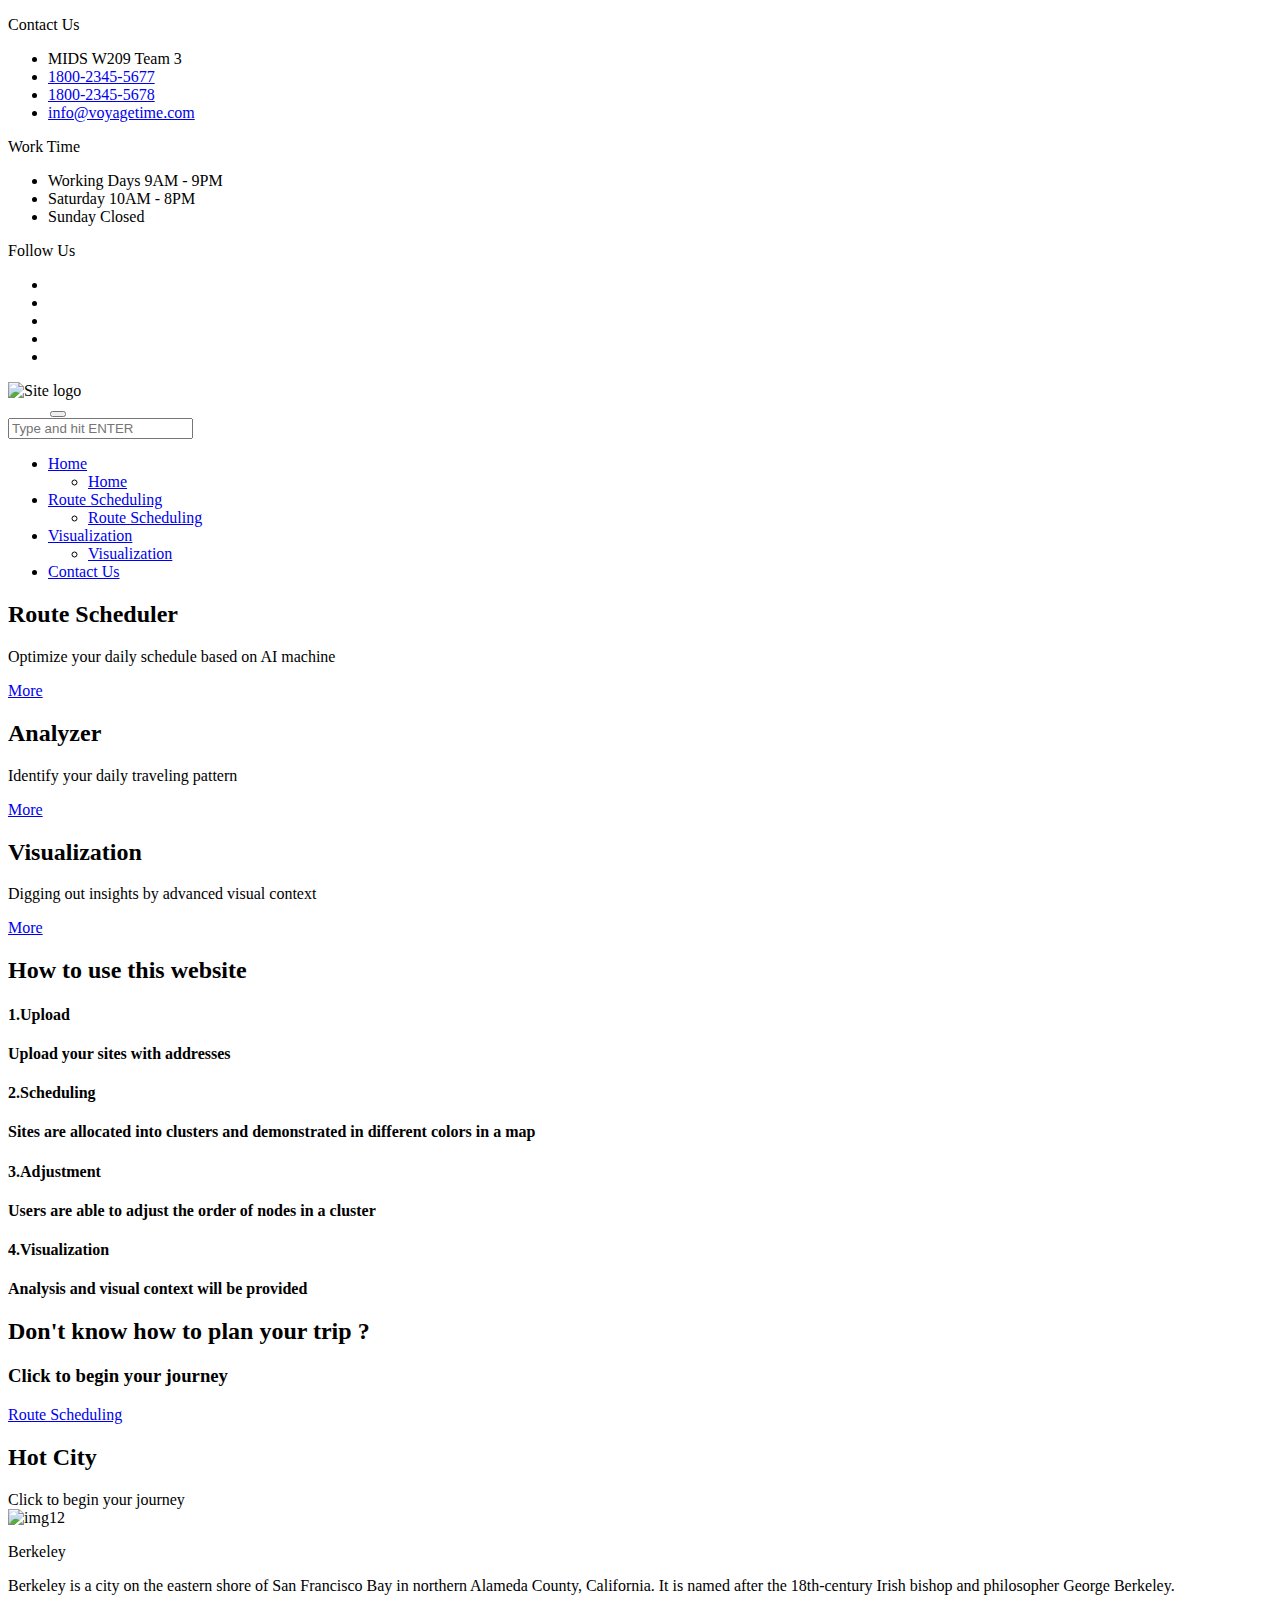
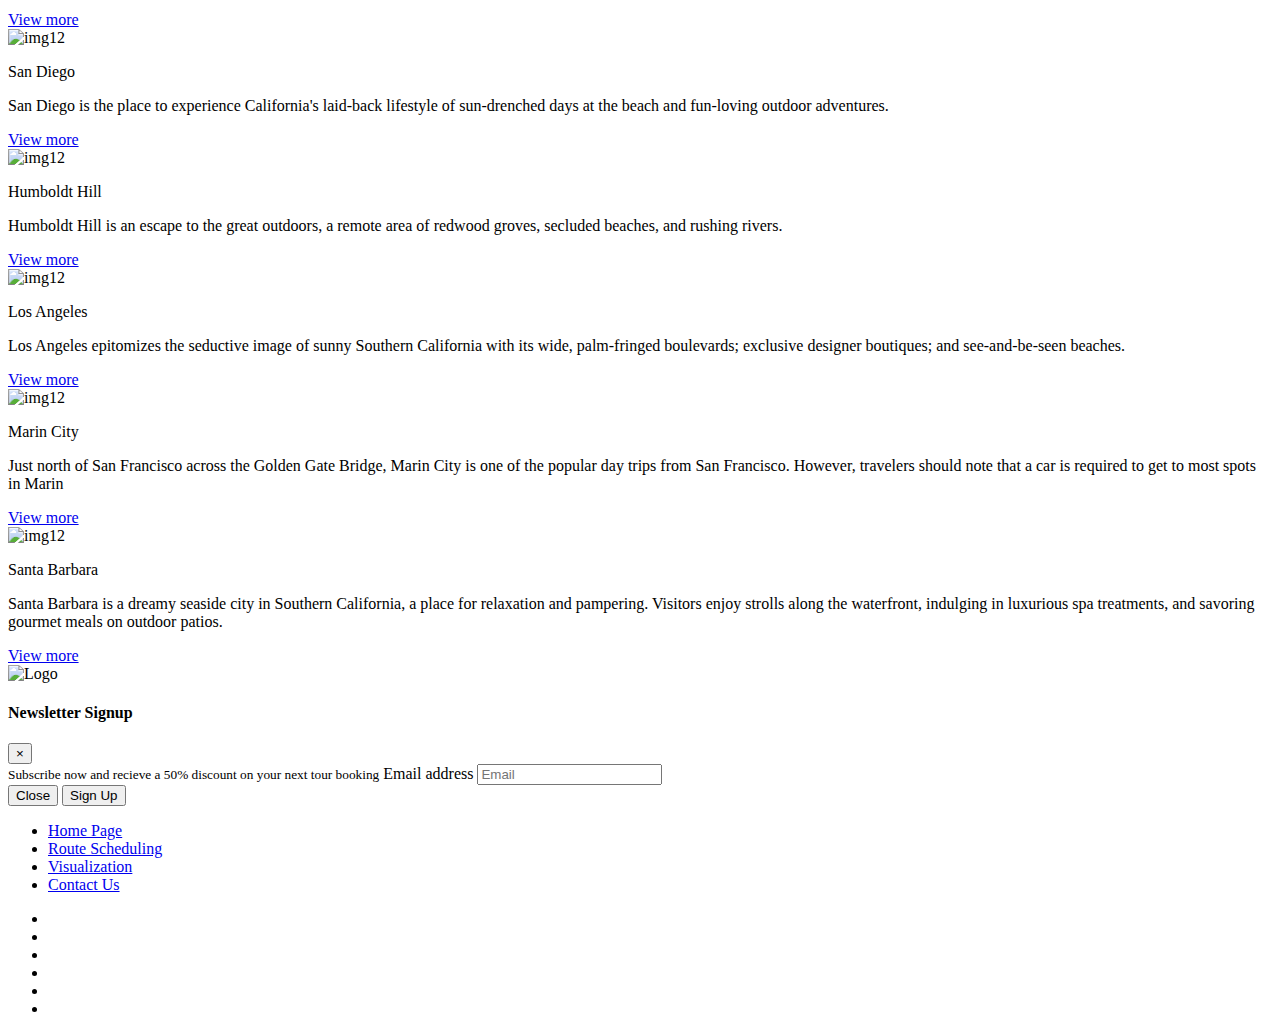
==== index.html @ 369c5b3b "8th commit" ====
<!doctype html>
<html lang="en">

<head>
  <meta charset="utf-8">
  <meta name="viewport" content="width=device-width, initial-scale=1, shrink-to-fit=no">
  <meta name="description" content="">
  <meta name="author" content="">
  <!-- <link rel="icon" href="img/favicon.ico"> -->

  <title>Home</title>

  <!-- Bootstrap core CSS -->
  <link href="~/jroshan/w209/static/css/vendor/bootstrap.min.css" rel="stylesheet">

  <link href="~/jroshan/w209/static/css/vendor/simple-line-icons.css" rel="stylesheet">
  <link href="~/jroshan/w209/static/css/vendor/themify-icons.css" rel="stylesheet">
  <link href="~/jroshan/w209/static/css/vendor/owl.carousel.css" rel="stylesheet">
  <link href="~/jroshan/w209/static/css/vendor/animate.css" rel="stylesheet">
  <link href="~/jroshan/w209/static/css/vendor/viewbox.css" rel="stylesheet">
  <link href="~/jroshan/w209/static/css/vendor/bootstrap-slider.min.css" rel="stylesheet">
  <link href="~/jroshan/w209/static/css/vendor/bootstrap-datetimepicker.min.css" rel="stylesheet">

  <script src="https://d3js.org/d3.v6.min.js"></script>
  <script src="~/jroshan/w209/static/js/vendor/fontawesome-all.min.js"></script>

  <link href="~/jroshan/w209/static/css/scss/main.css" rel="stylesheet">
</head>

<body>

  <!-- pageloader -->
  <div id="loader">
    <div class="loader">
      <div class="sk-child sk-dot1"></div>
      <div class="sk-child sk-dot2"></div>
    </div>
  </div>
  <!-- / #pageloader -->

  <nav id="contact-menu" class="navigation navigation-hidden navigation-portrait">
    <div class="nav-menus-wrapper">
      <div class="header-info-item clearfix">
        <p class="header-info-title">Contact Us</p>
        <ul>
          <li><span class="ti-map-alt"></span>MIDS W209 Team 3</li>
          <li><span class="ti-headphone-alt"></span> <a href="tel:1800-2345-5677">1800-2345-5677</a></li>
          <li><span class="ti-mobile"></span> <a href="tel:1800-2345-5678">1800-2345-5678</a></li>
          <li><span class="ti-email"></span> <a href="mailto:info@voyagetime.com">info@voyagetime.com</a></li>
        </ul>
      </div>
      <div class="header-info-item clearfix">
        <p class="header-info-title">Work Time</p>
        <ul>
          <li><span class="ti-alarm-clock"></span> Working Days 9AM - 9PM</li>
          <li><span class="ti-alarm-clock"></span> Saturday 10AM - 8PM</li>
          <li><span class="ti-alarm-clock"></span> Sunday Closed</li>
        </ul>
      </div>
      <div class="header-info-item clearfix">
        <p class="header-info-title">Follow Us</p>
        <ul class="header-social">
          <li><a href="#"><span class="ti-facebook"></span></a></li>
          <li><a href="#"><span class="ti-instagram"></span></a></li>
          <li><a href="#"><span class="ti-twitter"></span></a></li>
          <li><a href="#"><span class="ti-youtube"></span></a></li>
          <li><a href="#"><span class="ti-pinterest"></span></a></li>
        </ul>
      </div>
    </div>
  </nav>

  <header>

    <div class="main-header">
      <div class="container-fluid">
        <div class="row">
          <div class="col-md-5 col-4">
            <div class="main-header-logo">
              <a><img width="350" src="~/jroshan/w209/static/img/TravelGOlogowhite.png" alt="Site logo"></a>
            </div>
          </div>
          <div class="col-md-7 col-8">
            <div class="clearfix float-right contact-head">
              <a style="color: white;">Login</a>
              <button class="btn-show navbar-toggler float-right btn-contact"><span class="ti-menu"></span></button>
            </div>
            <nav id="navigation" class="navigation mt-10">
              <div class="nav-toggle"></div>
              <div class="nav-search">
                <div class="nav-search-button">
                  <span class="ti-search"></span>
                </div>
                <form>
                  <div class="nav-search-inner">
                    <input type="search" name="search" placeholder="Type and hit ENTER" />
                  </div>
                </form>
              </div>

              <div class="nav-menus-wrapper">

                <ul class="nav-menu align-to-right">
                  <li><a class="active" href="#">Home</a>
                    <ul class="nav-dropdown">
                      <li><a href="~/jroshan/w209/static/index.html">Home</a></li>
                    </ul>
                  </li>
                  <li><a href="#">Route Scheduling</a>
                    <ul class="nav-dropdown">
                      <li><a href="~/jroshan/w209/static/routeplanning W209.html">Route Scheduling</a></li>
                    </ul>
                  </li>
                  <li><a href="#">Visualization</a>
                    <ul class="nav-dropdown">
                          <li><a href="~/jroshan/w209/static/Supervisor View.html">Visualization</a></li>
                    </ul>
                  </li>
                  <!-- <li><a href="#">景點排程</a>
                    <ul class="nav-dropdown">
                      <li><a href="site.html">景點排程</a></li>
                    </ul>
                  </li>
                  <li><a href="#">路線規劃</a>
                    <ul class="nav-dropdown">
                      <li><a href="routeplanning.html">路線規劃</a></li>
                    </ul>
                  </li>
                  <li><a href="#">行程彙總</a>
                    <ul class="nav-dropdown">
                      <li><a href="itinerary.html">行程彙總</a></li>
                    </ul>
                  </li> -->
                  <li><a href="~/jroshan/w209/static/contact.html">Contact Us</a></li>
                </ul>
              </div>
            </nav>
          </div>
        </div>
      </div>
    </div>
  </header>

  <!-- / header/ block開始 -->

  <div class="search-relative">

    <!-- slider -->
    <div class="owl-carousel" id="fullscreen-slider">
      <div class="item height90vh" style="background-image: url(~/jroshan/w209/static/img/California\ big8.jpg);">
        <!-- slider -->
        <!-- img/homepage3.jpg -->
        <div class="page-head-wrap">
          <div class="page-head-inner">
            <div class="page-head-caption container text-left">
              <div class="row justify-content-center">
                <div class="col-8">
                  <h2 class="big-title mb-10 animate" data-animation="fadeInRight" data-timeout="800">Route Scheduler
                  </h2>
                  <p class="animate mb-20" data-animation="fadeInLeft" data-timeout="800">Optimize your daily schedule
                    based on AI machine
                  </p>
                  <a href="~/jroshan/w209/static/tripplan.html" class="btn btn-1 animate" data-animation="fadeInUp"
                    data-timeout="900">More</a>
                </div>
              </div>
            </div>
          </div>
        </div>
      </div>
      <div class="item height90vh" style="background-image: url(~/jroshan/w209/static/img/California\ big1.jpg);">
        <div class="page-head-wrap">
          <div class="page-head-inner">
            <div class="page-head-caption container text-right">
              <div class="row justify-content-center">
                <div class="col-8">
                  <h2 class="big-title mb-10 animate" data-animation="fadeInDown" data-timeout="800">Analyzer</h2>
                  <p class="animate mb-20" data-animation="fadeInLeft" data-timeout="800">
                    Identify your daily traveling pattern</p>
                  <a href="~/jroshan/w209/static/site.html" class="btn btn-1 animate" data-animation="fadeInUp" data-timeout="900">More</a>
                </div>
              </div>
            </div>
          </div>
        </div>
      </div>
      <div class="item height90vh" style="background-image: url(~/jroshan/w209/static/img/California\ big6.jpg);">
        <div class="page-head-wrap">
          <div class="page-head-inner">
            <div class="page-head-caption container text-left">
              <div class="row justify-content-center">
                <div class="col-8">
                  <h2 class="big-title mb-10 animate" data-animation="fadeInUp" data-timeout="800">Visualization</h2>
                  <p class="animate mb-20" data-animation="fadeInLeft" data-timeout="800">Digging out insights by
                    advanced visual context</p>
                  <a href="~/jroshan/w209/static/routeplanning W209.html" class="btn btn-1 animate" data-animation="fadeInUp"
                    data-timeout="1200">More</a>
                </div>
              </div>
            </div>
          </div>
        </div>
      </div>
    </div>

    <!-- / slider -->

    <div class="mt-20"></div>

    <!-- BLOCK advantage -->
    <!-- <img src="" -->

    <!-- <img width='300' height='600' src='http://siplwebapps01.smollanindia.com/siplappapi/api/media/downloadimage?dbName=pD9vzY2Zc6EOzzRpVkqBlNDdixgUYWgJiPLZMamdtbA=&imageName=232561_201907121614525064.jpg.jpg'> -->


    <div class="main-block bg-gray">
      <div class="container">
        <div class="row">
          <div class="col-md-12">
            <div class="text-center block width100 mb-30 block-title">
              <h2>How to use this website</h2>
            </div>
          </div>
        </div>
        <div class="row">

          <!-- Infography item style 2 -->
          <div class="col-md-3">
            <div class="infography infography-2 text-center">
              <i class="icon-emotsmile icons"></i>
              <div class="infography-title" style="font-size: 16px; font-weight:bold">
                <h4>1.Upload</h4>
              </div>
              <div class="infography-description" style="font-size: 16px; font-weight:bold">Upload your sites with
                addresses
              </div>
            </div>
          </div>
          <!-- / Infography item style 2 -->

          <!-- Infography item style 2 -->
          <div class="col-md-3">
            <div class="infography infography-2 text-center">
              <i class="ti-world icon"></i>
              <div class="infography-title" style="font-size: 16px; font-weight:bold">
                <h4>2.Scheduling</h4>
              </div>
              <div class="infography-description" style="font-size: 16px; font-weight:bold">
                Sites are allocated into clusters and demonstrated in different colors in a map
              </div>
            </div>
          </div>
          <!-- / Infography item style 2 -->

          <!-- Infography item style 2 -->
          <div class="col-md-3">
            <div class="infography infography-2 text-center">
              <i class="icon-flag icons"></i>
              <div class="infography-title" style="font-size: 16px; font-weight:bold">
                <h4>3.Adjustment</h4>
              </div>
              <div class="infography-description" style="font-size: 16px; font-weight:bold">
                Users are able to adjust the order of nodes in a cluster
              </div>
            </div>
          </div>
          <!-- / Infography item style 2 -->

          <!-- Infography item style 2 -->
          <div class="col-md-3">
            <div class="infography infography-2 text-center">
              <i class="icon-plane icons"></i>
              <div class="infography-title" style="font-size: 16px; font-weight:bold">
                <h4>4.Visualization</h4>
              </div>
              <div class="infography-description" style="font-size: 16px; font-weight:bold">Analysis and visual context
                will be provided</div>
            </div>
          </div>
          <!-- / Infography item style 2 -->

        </div>
      </div>
    </div>

    <!-- BLOCK / advantage -->

    <div class="mt-20"></div>

    <!-- Call to action 3 -->
    <div class="row">
      <div class="col-md-12">
        <div class="content-box mb-20">
          <div class="ctoa blend-bg text-center parallax-container color-white"
            style="background-image: url('~/jroshan/w209/static/img/beginjourney2.jpg')">
            <div class="row justify-content-center">
              <div class="col-md-8">
                <h2 class="mb-20">Don't know how to plan your trip ?</h2>
                <h3 class="mb-20">Click to begin your journey</h3>
                <a class="btn btn-1" href="~/jroshan/w209/static/tripplan.html">Route Scheduling</a>
              </div>
            </div>
          </div>
        </div>
      </div>
    </div>

    <!-- / Call to action 3 -->

    <!-- BLOCK popular -->

    <div class="main-block">
      <div class="container">
        <div class="row">
          <div class="col-md-12">
            <div class="text-center block width100 mb-50 block-title">
              <h2>Hot City</h2>
              <div class="separator"><span>Click to begin your journey</span></div>
            </div>
          </div>
        </div>
        <div class="row">

          <div class="col-md-6 col-lg-6">
            <div class="category-item effect-2">
              <img src="~/jroshan/w209/static/img/Berkeley11.jpg" class="img-fluid" alt="img12">
              <div class="caption">
                <div>
                  <p class="title">Berkeley</p>
                  <p class="description">Berkeley is a city on the eastern shore of San Francisco Bay in northern Alameda County, California. It is named after the 18th-century Irish bishop and philosopher George Berkeley.</p>
                </div>
                <a href="~/jroshan/w209/static/routeplanning W209.html">View more</a>
              </div>
            </div>
          </div>

          <div class="col-md-6 col-lg-6">
            <div class="category-item effect-2">
              <img src="~/jroshan/w209/static/img/CA San Diego.jpg" class="img-fluid" alt="img12">
              <div class="caption">
                <div>
                  <p class="title">San Diego</p>
                  <p class="description">San Diego is the place to experience California's laid-back lifestyle of
                    sun-drenched days at the beach and fun-loving outdoor adventures.</p>
                </div>
                <a href="~/jroshan/w209/static/routeplanning W209.html">View more</a>
              </div>
            </div>
          </div>

          <div class="col-md-6 col-lg-6">
            <div class="category-item effect-2">
              <img src="~/jroshan/w209/static/img/CA Humboldt County.jpg" class="img-fluid" alt="img12">
              <div class="caption">
                <div>
                  <p class="title">Humboldt Hill</p>
                  <p class="description">Humboldt Hill is an escape to the great outdoors, a remote area of redwood
                    groves, secluded beaches, and rushing rivers.</p>
                </div>
                <a href="~/jroshan/w209/static/routeplanning W209.html">View more</a>
              </div>
            </div>
          </div>

          <div class="col-md-6 col-lg-6">
            <div class="category-item effect-2">
              <img src="~/jroshan/w209/static/img/CA Los Angeles.jpg" class="img-fluid" alt="img12">
              <div class="caption">
                <div>
                  <p class="title">Los Angeles</p>
                  <p class="description">Los Angeles epitomizes the seductive image of sunny Southern California with
                    its wide, palm-fringed boulevards; exclusive designer boutiques; and see-and-be-seen beaches.</p>
                </div>
                <a href="~/jroshan/w209/static/routeplanning W209.html">View more</a>
              </div>
            </div>
          </div>

          <div class="col-md-6 col-lg-6">
            <div class="category-item effect-2">
              <img src="~/jroshan/w209/static/img/CA Marin County.jpg" class="img-fluid" alt="img12">
              <div class="caption">
                <div>
                  <p class="title">Marin City</p>
                  <p class="description">Just north of San Francisco across the Golden Gate Bridge, Marin City is one
                    of the popular day trips from San Francisco. However, travelers should note that a car is required
                    to get to most spots in Marin</p>
                </div>
                <a href="~/jroshan/w209/static/routeplanning W209.html">View more</a>
              </div>
            </div>
          </div>

          <div class="col-md-6 col-lg-6">
            <div class="category-item effect-2">
              <img src="~/jroshan/w209/static/img/CA Santa Barbara.jpg" class="img-fluid" alt="img12">
              <div class="caption">
                <div>
                  <p class="title">Santa Barbara</p>
                  <p class="description">
                    Santa Barbara is a dreamy seaside city in Southern California, a place for relaxation and pampering.
                    Visitors enjoy strolls along the waterfront, indulging in luxurious spa treatments, and savoring
                    gourmet meals on outdoor patios.</p>
                </div>
                <a href="~/jroshan/w209/static/routeplanning W209.html">View more</a>
              </div>
            </div>
          </div>
        </div>
      </div>
    </div>


    <!-- BLOCK / news -->

    <footer class="dark-footer" style="background-image: url(~/jroshan/w209/static/img/image-20.jpg);">
      <div class="main-footer">
        <div class="container">
          <div class="row">
            <div class="col-md-3">
              <div class="footer-item">
                <img width="250" src="~/jroshan/w209/static/img/TravelGOlogowhite.png" alt="Logo">
                <div class="mt-20 mb-20">
                  <!-- <button type="button" class="btn btn-1 btn-sm" data-toggle="modal" data-target="#newsletterModal">
                      Newsletter signup
                    </button> -->
                  <!-- Modal -->
                  <div class="modal fade bd-example-modal-sm" id="newsletterModal" tabindex="-1" role="dialog"
                    aria-hidden="true">
                    <div class="modal-dialog modal-sm" role="document">
                      <div class="modal-content">
                        <div class="modal-header">
                          <h4 class="modal-title" id="exampleModalLabel">Newsletter Signup</h4>
                          <button type="button" class="close" data-dismiss="modal" aria-label="Close">
                            <span aria-hidden="true">&times;</span>
                          </button>
                        </div>
                        <div class="modal-body">
                          <form id="subscribe-form" class="form-block" novalidate="novalidate">
                            <div class="form-group mt-20 subscribe-form">
                              <small id="emailHelp" class="form-text text-muted">Subscribe now and recieve a 50%
                                discount
                                on your next tour booking</small>
                              <label>Email address</label>
                              <input type="email" class="form-control" name="email" placeholder="Email">
                            </div>
                            <div class="mt-10 mb-10 float-right">
                              <button type="button" class="btn btn-2 btn-sm" data-dismiss="modal">Close</button>
                              <button type="submit" class="btn btn-1 btn-sm">Sign Up</button>
                            </div>
                          </form>
                        </div>
                      </div>
                    </div>
                  </div>

                </div>

              </div>
            </div>
            <div class="col-md-6">
              <div class="footer-item">
                <ul class="footer-menu">
                  <li><a href="~/jroshan/w209/static/index.html">Home Page</a></li>
                  <!-- <li><a href="tripplan.html">Route Scheduling</a></li> -->
                  <!-- <li><a href="regionselection.html">地區選擇</a></li> -->
                  <!-- <li><a href="site.html">景點排程</a></li> -->
                  <li><a href="~/jroshan/w209/static/routeplanning W209.html">Route Scheduling</a></li>
                  <li><a href="~/jroshan/w209/static/Supervisor View.html">Visualization</a></li>
                  <li><a href="~/jroshan/w209/static/contact.html">Contact Us</a></li>
                </ul>
                <!-- <p class="mt-40" style="font-weight:bold;color: #FFF">TravelGo
                  志在提供一個友善的旅遊規劃平台，幫助大眾在最短的時間完成行程規劃，不再為行程而煩惱，可以充份享受他們的假期時光</p> -->
              </div>
            </div>
            <div class="col-md-3">
              <div class="footer-item">
                <!-- <ul class="mb-20">
                    <li>1800-2345-5677</li>
                    <li class="mt-10"><a href="mailto:">info@voyagetime.com</a></li>
                    <li class="mt-10">610 Broadway New York, NY 10012</li>
                  </ul> -->

              </div>

              <div class="footer-item">
                <ul class="footer-social mt-20">
                  <li><a target="_blank" href="#"><i class="fab fa-pinterest"></i></a></li>
                  <li><a target="_blank" href="#"><i class="fab fa-facebook"></i></a></li>
                  <li><a target="_blank" href="#"><i class="fab fa-twitter"></i></a></li>
                  <li><a target="_blank" href="#"><i class="fab fa-instagram"></i></a></li>
                  <li><a target="_blank" href="#"><i class="fab fa-google-plus-g"></i></a></li>
                  <li><a target="_blank" href="#"><i class="fab fa-tumblr"></i></a></li>
                </ul>

              </div>
            </div>
          </div>
        </div>
      </div>
      <!-- <div class="bottom-footer">
          <div class="container">
            <div class="row">
              <div class="col-md-6">
                <p>Copyright &copy; 2018.Company name All rights reserved.<a target="_blank" href="http://sc.chinaz.com/moban/">&#x7F51;&#x9875;&#x6A21;&#x677F;</a></p>
              </div>
              <div class="col-md-6 text-r mobile-left">
                <p><img width="200" src="img/visa-mastercard-paypal.png" alt="Visa Mastercard Paypal"></p>
              </div>
            </div>
          </div>
        </div> -->
    </footer>

    <!-- SCROLL UP -->
    <a class="scrollup">
      <i class="icon-arrow-up icons"></i>
    </a>
    <!-- / SCROLL UP -->

    <!-- JavaScript
    ================================================== -->
    <!-- Placed at the end of the document so the pages load faster -->
    <script src="~/jroshan/w209/static/js/vendor/jquery.min.js"></script>
    <script src="~/jroshan/w209/static/js/vendor/moment.js"></script>
    <script src="~/jroshan/w209/static/js/vendor/bootstrap.min.js"></script>
    <script src="~/jroshan/w209/static/js/vendor/bootstrap-slider.min.js"></script>
    <script src="~/jroshan/w209/static/js/vendor/bootstrap-datetimepicker.min.js"></script>
    <script src="~/jroshan/w209/static/js/vendor/owl.carousel.min.js"></script>
    <script src="~/jroshan/w209/static/js/vendor/navigation.js"></script>
    <script src="~/jroshan/w209/static/js/vendor/modernizr.js"></script>
    <script src="~/jroshan/w209/static/js/vendor/jqueryvalidation.js"></script>
    <script src="~/jroshan/w209/static/js/vendor/jquery.viewbox.min.js"></script>
    <script src="~/jroshan/w209/static/js/vendor/masonry.min.js"></script>
    <script src="~/jroshan/w209/static/js/vendor/imagesloaded.js"></script>
    <script src="~/jroshan/w209/static/js/vendor/jquery.waypoints.min.js"></script>
    <script src="~/jroshan/w209/static/js/vendor/jquery.sticky-kit.min.js"></script>

    <script src="~/jroshan/w209/static/js/main.js"></script>
</body>

</html>
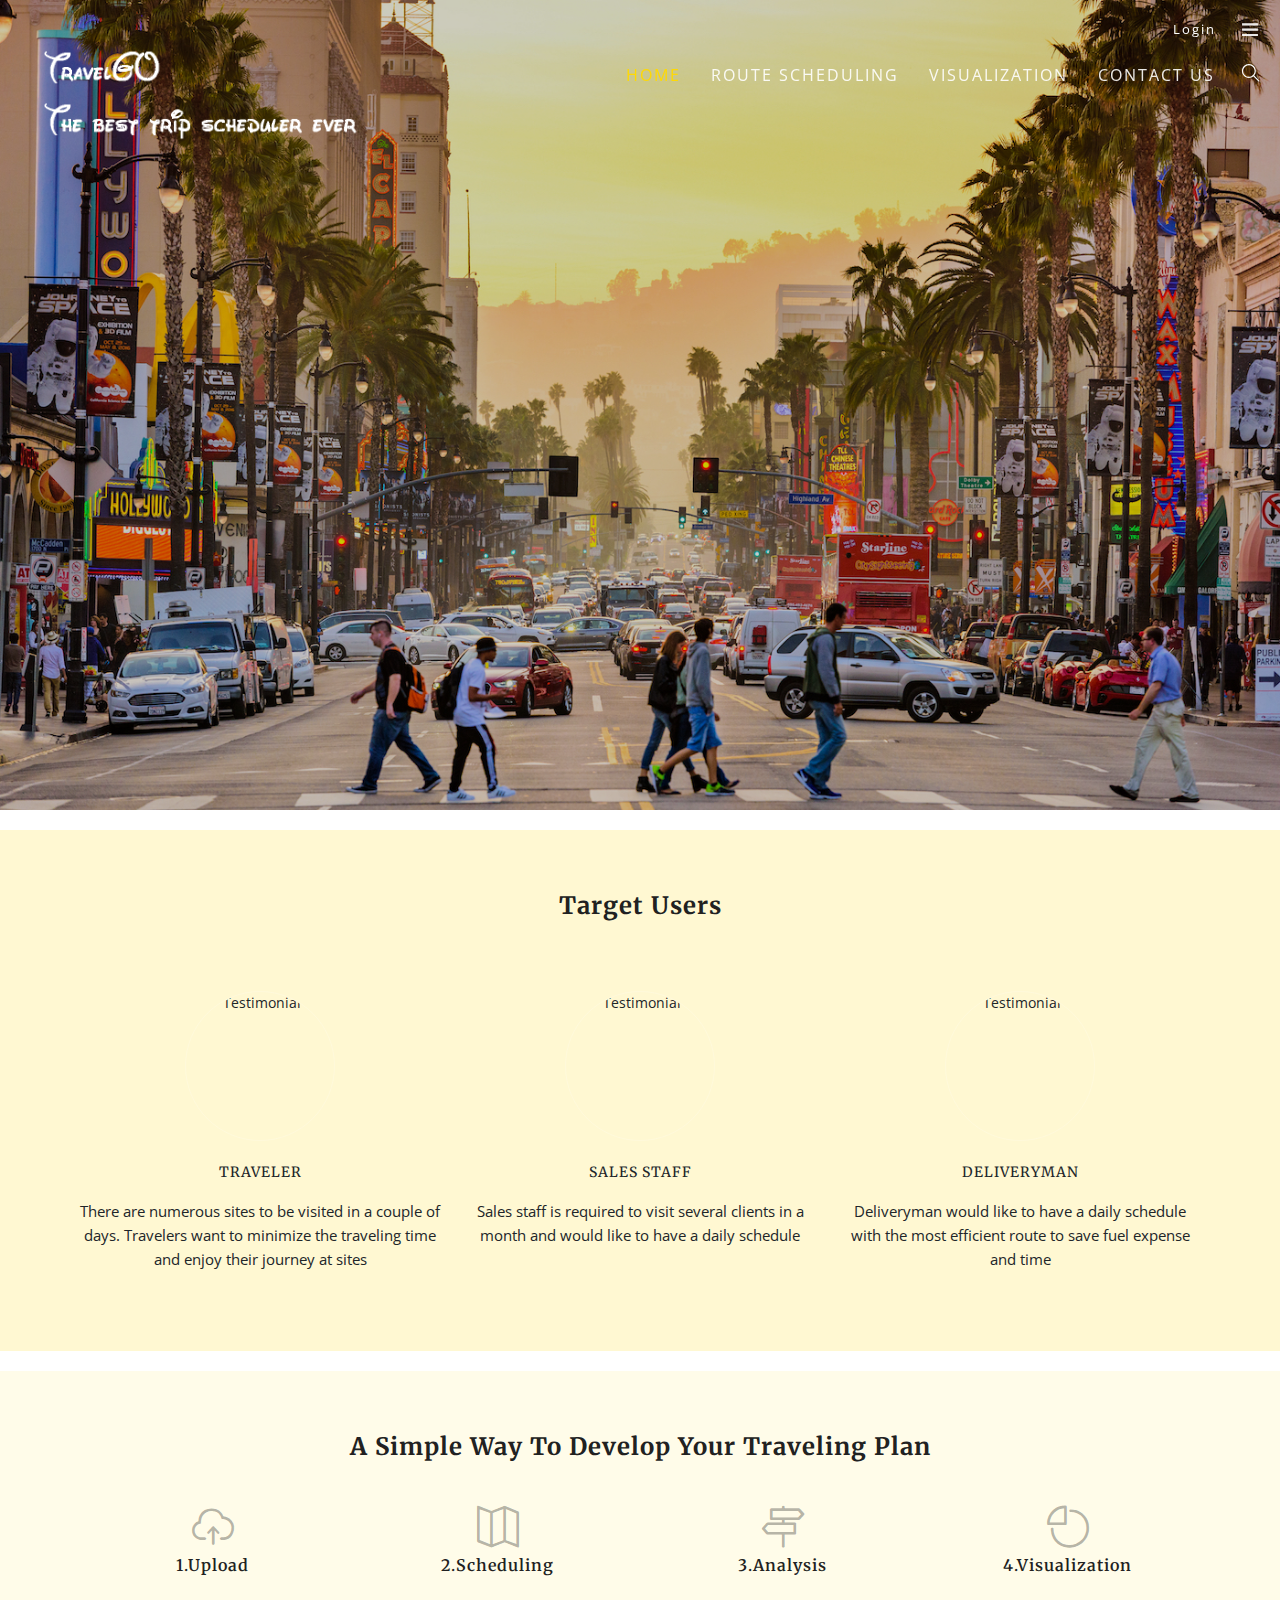
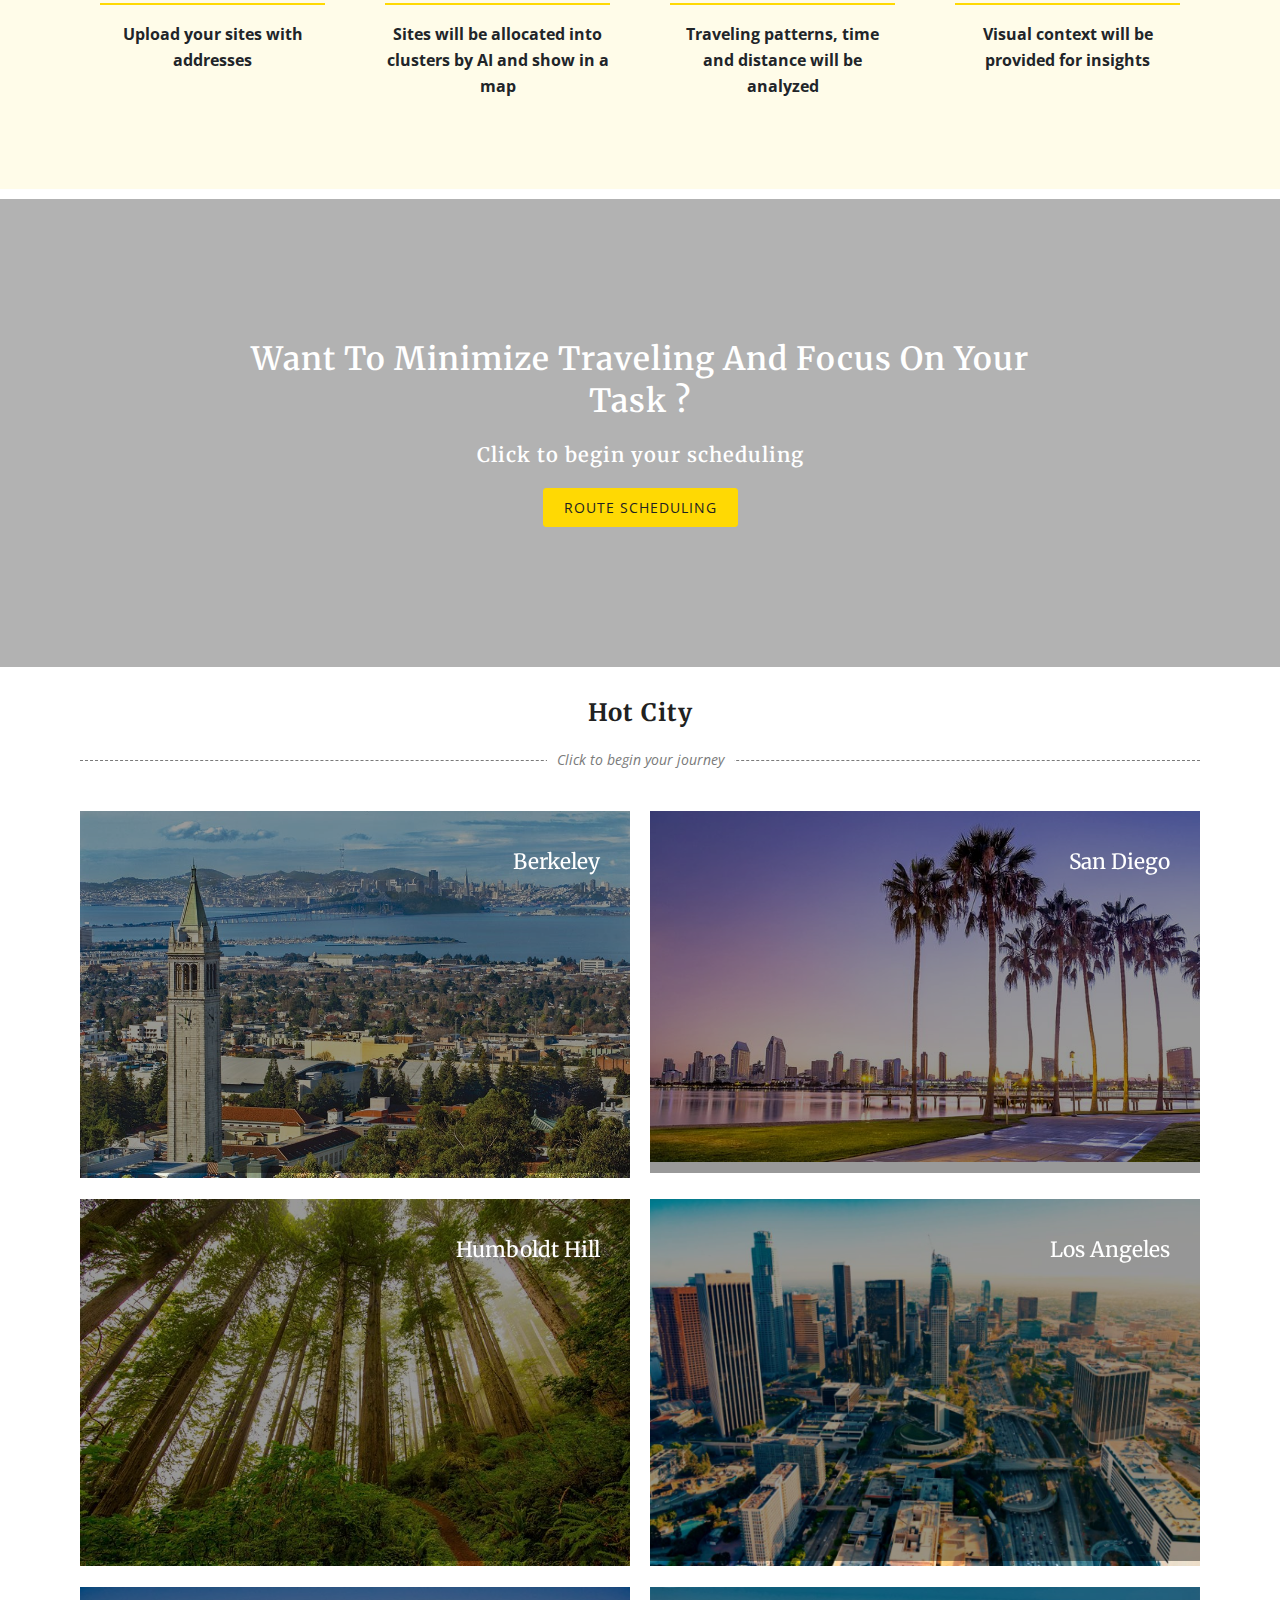
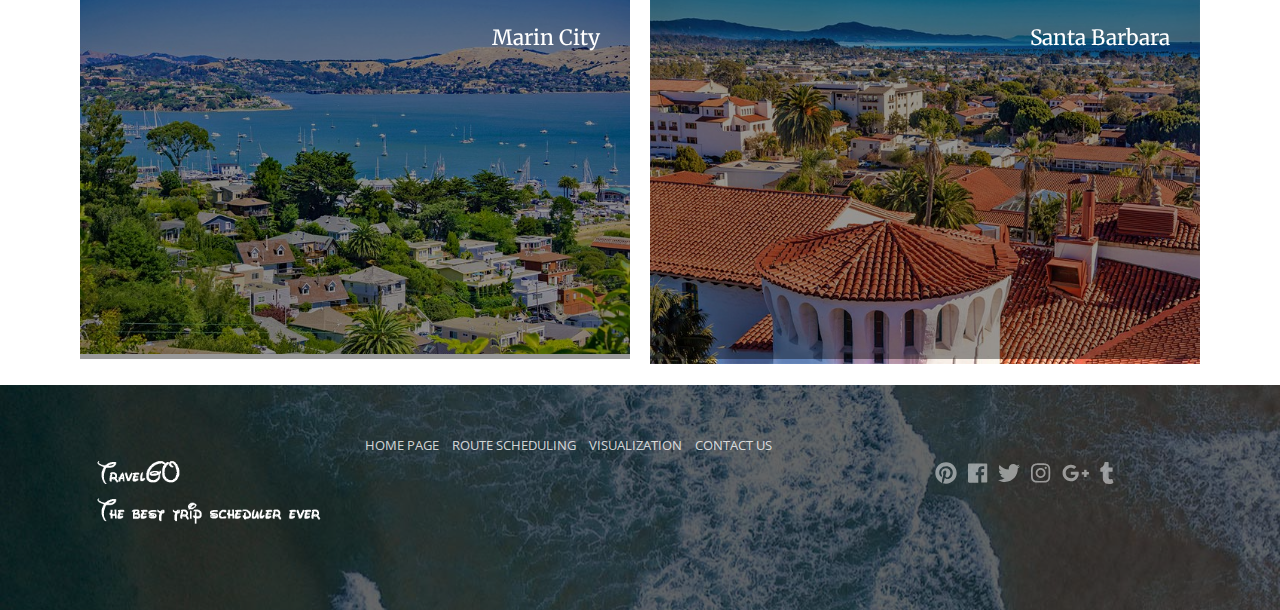
==== commit ddb53c1f: "10th commit" ====
--- a/index.html
+++ b/index.html
@@ -11,20 +11,20 @@
   <title>Home</title>
 
   <!-- Bootstrap core CSS -->
-  <link href="~/jroshan/w209/static/css/vendor/bootstrap.min.css" rel="stylesheet">
-
-  <link href="~/jroshan/w209/static/css/vendor/simple-line-icons.css" rel="stylesheet">
-  <link href="~/jroshan/w209/static/css/vendor/themify-icons.css" rel="stylesheet">
-  <link href="~/jroshan/w209/static/css/vendor/owl.carousel.css" rel="stylesheet">
-  <link href="~/jroshan/w209/static/css/vendor/animate.css" rel="stylesheet">
-  <link href="~/jroshan/w209/static/css/vendor/viewbox.css" rel="stylesheet">
-  <link href="~/jroshan/w209/static/css/vendor/bootstrap-slider.min.css" rel="stylesheet">
-  <link href="~/jroshan/w209/static/css/vendor/bootstrap-datetimepicker.min.css" rel="stylesheet">
+  <link href="css/vendor/bootstrap.min.css" rel="stylesheet">
+
+  <link href="css/vendor/simple-line-icons.css" rel="stylesheet">
+  <link href="css/vendor/themify-icons.css" rel="stylesheet">
+  <link href="css/vendor/owl.carousel.css" rel="stylesheet">
+  <link href="css/vendor/animate.css" rel="stylesheet">
+  <link href="css/vendor/viewbox.css" rel="stylesheet">
+  <link href="css/vendor/bootstrap-slider.min.css" rel="stylesheet">
+  <link href="css/vendor/bootstrap-datetimepicker.min.css" rel="stylesheet">
 
   <script src="https://d3js.org/d3.v6.min.js"></script>
-  <script src="~/jroshan/w209/static/js/vendor/fontawesome-all.min.js"></script>
-
-  <link href="~/jroshan/w209/static/css/scss/main.css" rel="stylesheet">
+  <script src="js/vendor/fontawesome-all.min.js"></script>
+
+  <link href="css/scss/main.css" rel="stylesheet">
 </head>
 
 <body>
@@ -77,7 +77,7 @@
         <div class="row">
           <div class="col-md-5 col-4">
             <div class="main-header-logo">
-              <a><img width="350" src="~/jroshan/w209/static/img/TravelGOlogowhite.png" alt="Site logo"></a>
+              <a><img width="350" src="img/TravelGOlogowhite.png" alt="Site logo"></a>
             </div>
           </div>
           <div class="col-md-7 col-8">
@@ -103,17 +103,17 @@
                 <ul class="nav-menu align-to-right">
                   <li><a class="active" href="#">Home</a>
                     <ul class="nav-dropdown">
-                      <li><a href="~/jroshan/w209/static/index.html">Home</a></li>
+                      <li><a href="index.html">Home</a></li>
                     </ul>
                   </li>
                   <li><a href="#">Route Scheduling</a>
                     <ul class="nav-dropdown">
-                      <li><a href="~/jroshan/w209/static/routeplanning W209.html">Route Scheduling</a></li>
+                      <li><a href="routeplanning W209.html">Route Scheduling</a></li>
                     </ul>
                   </li>
                   <li><a href="#">Visualization</a>
                     <ul class="nav-dropdown">
-                          <li><a href="~/jroshan/w209/static/Supervisor View.html">Visualization</a></li>
+                          <li><a href="Supervisor View.html">Visualization</a></li>
                     </ul>
                   </li>
                   <!-- <li><a href="#">景點排程</a>
@@ -131,7 +131,7 @@
                       <li><a href="itinerary.html">行程彙總</a></li>
                     </ul>
                   </li> -->
-                  <li><a href="~/jroshan/w209/static/contact.html">Contact Us</a></li>
+                  <li><a href="contact.html">Contact Us</a></li>
                 </ul>
               </div>
             </nav>
@@ -147,7 +147,7 @@
 
     <!-- slider -->
     <div class="owl-carousel" id="fullscreen-slider">
-      <div class="item height90vh" style="background-image: url(~/jroshan/w209/static/img/California\ big8.jpg);">
+      <div class="item height90vh" style="background-image: url(img/California\ big8.jpg);">
         <!-- slider -->
         <!-- img/homepage3.jpg -->
         <div class="page-head-wrap">
@@ -160,7 +160,7 @@
                   <p class="animate mb-20" data-animation="fadeInLeft" data-timeout="800">Optimize your daily schedule
                     based on AI machine
                   </p>
-                  <a href="~/jroshan/w209/static/tripplan.html" class="btn btn-1 animate" data-animation="fadeInUp"
+                  <a href="tripplan.html" class="btn btn-1 animate" data-animation="fadeInUp"
                     data-timeout="900">More</a>
                 </div>
               </div>
@@ -168,7 +168,7 @@
           </div>
         </div>
       </div>
-      <div class="item height90vh" style="background-image: url(~/jroshan/w209/static/img/California\ big1.jpg);">
+      <div class="item height90vh" style="background-image: url(img/California\ big1.jpg);">
         <div class="page-head-wrap">
           <div class="page-head-inner">
             <div class="page-head-caption container text-right">
@@ -176,15 +176,15 @@
                 <div class="col-8">
                   <h2 class="big-title mb-10 animate" data-animation="fadeInDown" data-timeout="800">Analyzer</h2>
                   <p class="animate mb-20" data-animation="fadeInLeft" data-timeout="800">
-                    Identify your daily traveling pattern</p>
-                  <a href="~/jroshan/w209/static/site.html" class="btn btn-1 animate" data-animation="fadeInUp" data-timeout="900">More</a>
-                </div>
-              </div>
-            </div>
-          </div>
-        </div>
-      </div>
-      <div class="item height90vh" style="background-image: url(~/jroshan/w209/static/img/California\ big6.jpg);">
+                    Identify your traveling pattern, time and distance</p>
+                  <a href="site.html" class="btn btn-1 animate" data-animation="fadeInUp" data-timeout="900">More</a>
+                </div>
+              </div>
+            </div>
+          </div>
+        </div>
+      </div>
+      <div class="item height90vh" style="background-image: url(img/California\ big6.jpg);">
         <div class="page-head-wrap">
           <div class="page-head-inner">
             <div class="page-head-caption container text-left">
@@ -193,7 +193,7 @@
                   <h2 class="big-title mb-10 animate" data-animation="fadeInUp" data-timeout="800">Visualization</h2>
                   <p class="animate mb-20" data-animation="fadeInLeft" data-timeout="800">Digging out insights by
                     advanced visual context</p>
-                  <a href="~/jroshan/w209/static/routeplanning W209.html" class="btn btn-1 animate" data-animation="fadeInUp"
+                  <a href="routeplanning W209.html" class="btn btn-1 animate" data-animation="fadeInUp"
                     data-timeout="1200">More</a>
                 </div>
               </div>
@@ -207,18 +207,70 @@
 
     <div class="mt-20"></div>
 
-    <!-- BLOCK advantage -->
-    <!-- <img src="" -->
-
-    <!-- <img width='300' height='600' src='http://siplwebapps01.smollanindia.com/siplappapi/api/media/downloadimage?dbName=pD9vzY2Zc6EOzzRpVkqBlNDdixgUYWgJiPLZMamdtbA=&imageName=232561_201907121614525064.jpg.jpg'> -->
-
-
+    <!-- Target user -->
+    <div class="main-block bg-light">
+      <div class="container">
+        <div class="row">
+          <div class="col-md-12">
+            <div class="text-center block width100 mb-50 block-title">
+              <h2>Target Users</h2>
+            </div>
+          </div>
+        </div>
+        <div class="row">
+          <!-- testimonial-1 -->
+          <div class="col-md-4">
+            <div class="testimonial-1 mt-20 mb-20 text-center">
+              <div class="testimonial-image">
+                <img src="img/Travelers.jpg" alt="Testimonial 1">
+              </div>
+              <div class="testimonial-info">
+                <p class="testimonial-person">Traveler</p>
+                <p style="font-size: 15px;">There are numerous sites to be visited in a couple of days. Travelers want to minimize the traveling time and enjoy their journey at sites</p>
+              </div>
+            </div>
+          </div>
+          <!-- / .testimonial-1 -->
+
+          <!-- testimonial-2 -->
+          <div class="col-md-4">
+            <div class="testimonial-1 mt-20 mb-20 text-center">
+              <div class="testimonial-image">
+                <img src="img/sales staff1.jpg" alt="Testimonial 1">
+              </div>
+              <div class="testimonial-info">
+                <p class="testimonial-person">Sales Staff</p>
+                <p style="font-size: 15px;">Sales staff is required to visit several clients in a month and would like to have a daily schedule</p>
+              </div>
+            </div>
+          </div>
+          <!-- / .testimonial-2 -->
+
+          <!-- testimonial-3 -->
+          <div class="col-md-4">
+            <div class="testimonial-1 mt-20 mb-20 text-center">
+              <div class="testimonial-image">
+                <img src="img/deliveryman2.jpg" alt="Testimonial 1">
+              </div>
+              <div class="testimonial-info">
+                <p class="testimonial-person">Deliveryman</p>
+                <p style="font-size: 15px;">Deliveryman would like to have a daily schedule with the most efficient route to save fuel expense and time</p>
+              </div>
+            </div>
+          </div>
+        </div>
+      </div>
+    </div>
+    <div class="mt-20"></div>
+
+
+<!-- Function of webpage -->
     <div class="main-block bg-gray">
       <div class="container">
         <div class="row">
           <div class="col-md-12">
             <div class="text-center block width100 mb-30 block-title">
-              <h2>How to use this website</h2>
+              <h2>A Simple Way To Develop Your Traveling Plan</h2>
             </div>
           </div>
         </div>
@@ -227,7 +279,7 @@
           <!-- Infography item style 2 -->
           <div class="col-md-3">
             <div class="infography infography-2 text-center">
-              <i class="icon-emotsmile icons"></i>
+              <i class="icon-cloud-upload icons"></i>
               <div class="infography-title" style="font-size: 16px; font-weight:bold">
                 <h4>1.Upload</h4>
               </div>
@@ -241,12 +293,12 @@
           <!-- Infography item style 2 -->
           <div class="col-md-3">
             <div class="infography infography-2 text-center">
-              <i class="ti-world icon"></i>
+              <i class="icon-map icon"></i>
               <div class="infography-title" style="font-size: 16px; font-weight:bold">
                 <h4>2.Scheduling</h4>
               </div>
               <div class="infography-description" style="font-size: 16px; font-weight:bold">
-                Sites are allocated into clusters and demonstrated in different colors in a map
+                Sites will be allocated into clusters by AI and show in a map
               </div>
             </div>
           </div>
@@ -255,12 +307,12 @@
           <!-- Infography item style 2 -->
           <div class="col-md-3">
             <div class="infography infography-2 text-center">
-              <i class="icon-flag icons"></i>
+              <i class="icon-directions icons"></i>
               <div class="infography-title" style="font-size: 16px; font-weight:bold">
-                <h4>3.Adjustment</h4>
+                <h4>3.Analysis</h4>
               </div>
               <div class="infography-description" style="font-size: 16px; font-weight:bold">
-                Users are able to adjust the order of nodes in a cluster
+                Traveling patterns, time and distance will be analyzed
               </div>
             </div>
           </div>
@@ -269,12 +321,12 @@
           <!-- Infography item style 2 -->
           <div class="col-md-3">
             <div class="infography infography-2 text-center">
-              <i class="icon-plane icons"></i>
+              <i class="icon-pie-chart icons"></i>
               <div class="infography-title" style="font-size: 16px; font-weight:bold">
                 <h4>4.Visualization</h4>
               </div>
-              <div class="infography-description" style="font-size: 16px; font-weight:bold">Analysis and visual context
-                will be provided</div>
+              <div class="infography-description" style="font-size: 16px; font-weight:bold">Visual context
+                will be provided for insights</div>
             </div>
           </div>
           <!-- / Infography item style 2 -->
@@ -285,19 +337,19 @@
 
     <!-- BLOCK / advantage -->
 
-    <div class="mt-20"></div>
+    <div class="mt-10"></div>
 
     <!-- Call to action 3 -->
     <div class="row">
       <div class="col-md-12">
         <div class="content-box mb-20">
           <div class="ctoa blend-bg text-center parallax-container color-white"
-            style="background-image: url('~/jroshan/w209/static/img/beginjourney2.jpg')">
+            style="background-image: url('img/beginjourney2.jpg')">
             <div class="row justify-content-center">
               <div class="col-md-8">
-                <h2 class="mb-20">Don't know how to plan your trip ?</h2>
-                <h3 class="mb-20">Click to begin your journey</h3>
-                <a class="btn btn-1" href="~/jroshan/w209/static/tripplan.html">Route Scheduling</a>
+                <h2 class="mb-20">Want To Minimize Traveling And Focus On Your Task ?</h2>
+                <h3 class="mb-20">Click to begin your scheduling</h3>
+                <a class="btn btn-1" href="routeplanning W209.html">Route Scheduling</a>
               </div>
             </div>
           </div>
@@ -307,9 +359,8 @@
 
     <!-- / Call to action 3 -->
 
-    <!-- BLOCK popular -->
-
-    <div class="main-block">
+    <!-- Hot cities -->
+    <div class="mt-10">
       <div class="container">
         <div class="row">
           <div class="col-md-12">
@@ -323,62 +374,62 @@
 
           <div class="col-md-6 col-lg-6">
             <div class="category-item effect-2">
-              <img src="~/jroshan/w209/static/img/Berkeley11.jpg" class="img-fluid" alt="img12">
+              <img src="img/Berkeley11.jpg" class="img-fluid" alt="img12">
               <div class="caption">
                 <div>
                   <p class="title">Berkeley</p>
                   <p class="description">Berkeley is a city on the eastern shore of San Francisco Bay in northern Alameda County, California. It is named after the 18th-century Irish bishop and philosopher George Berkeley.</p>
                 </div>
-                <a href="~/jroshan/w209/static/routeplanning W209.html">View more</a>
+                <a href="routeplanning W209.html">View more</a>
               </div>
             </div>
           </div>
 
           <div class="col-md-6 col-lg-6">
             <div class="category-item effect-2">
-              <img src="~/jroshan/w209/static/img/CA San Diego.jpg" class="img-fluid" alt="img12">
+              <img src="img/CA San Diego.jpg" class="img-fluid" alt="img12">
               <div class="caption">
                 <div>
                   <p class="title">San Diego</p>
                   <p class="description">San Diego is the place to experience California's laid-back lifestyle of
                     sun-drenched days at the beach and fun-loving outdoor adventures.</p>
                 </div>
-                <a href="~/jroshan/w209/static/routeplanning W209.html">View more</a>
+                <a href="routeplanning W209.html">View more</a>
               </div>
             </div>
           </div>
 
           <div class="col-md-6 col-lg-6">
             <div class="category-item effect-2">
-              <img src="~/jroshan/w209/static/img/CA Humboldt County.jpg" class="img-fluid" alt="img12">
+              <img src="img/CA Humboldt County.jpg" class="img-fluid" alt="img12">
               <div class="caption">
                 <div>
                   <p class="title">Humboldt Hill</p>
                   <p class="description">Humboldt Hill is an escape to the great outdoors, a remote area of redwood
                     groves, secluded beaches, and rushing rivers.</p>
                 </div>
-                <a href="~/jroshan/w209/static/routeplanning W209.html">View more</a>
+                <a href="routeplanning W209.html">View more</a>
               </div>
             </div>
           </div>
 
           <div class="col-md-6 col-lg-6">
             <div class="category-item effect-2">
-              <img src="~/jroshan/w209/static/img/CA Los Angeles.jpg" class="img-fluid" alt="img12">
+              <img src="img/CA Los Angeles.jpg" class="img-fluid" alt="img12">
               <div class="caption">
                 <div>
                   <p class="title">Los Angeles</p>
                   <p class="description">Los Angeles epitomizes the seductive image of sunny Southern California with
                     its wide, palm-fringed boulevards; exclusive designer boutiques; and see-and-be-seen beaches.</p>
                 </div>
-                <a href="~/jroshan/w209/static/routeplanning W209.html">View more</a>
+                <a href="routeplanning W209.html">View more</a>
               </div>
             </div>
           </div>
 
           <div class="col-md-6 col-lg-6">
             <div class="category-item effect-2">
-              <img src="~/jroshan/w209/static/img/CA Marin County.jpg" class="img-fluid" alt="img12">
+              <img src="img/CA Marin County.jpg" class="img-fluid" alt="img12">
               <div class="caption">
                 <div>
                   <p class="title">Marin City</p>
@@ -386,14 +437,14 @@
                     of the popular day trips from San Francisco. However, travelers should note that a car is required
                     to get to most spots in Marin</p>
                 </div>
-                <a href="~/jroshan/w209/static/routeplanning W209.html">View more</a>
+                <a href="routeplanning W209.html">View more</a>
               </div>
             </div>
           </div>
 
           <div class="col-md-6 col-lg-6">
             <div class="category-item effect-2">
-              <img src="~/jroshan/w209/static/img/CA Santa Barbara.jpg" class="img-fluid" alt="img12">
+              <img src="img/CA Santa Barbara.jpg" class="img-fluid" alt="img12">
               <div class="caption">
                 <div>
                   <p class="title">Santa Barbara</p>
@@ -402,7 +453,7 @@
                     Visitors enjoy strolls along the waterfront, indulging in luxurious spa treatments, and savoring
                     gourmet meals on outdoor patios.</p>
                 </div>
-                <a href="~/jroshan/w209/static/routeplanning W209.html">View more</a>
+                <a href="routeplanning W209.html">View more</a>
               </div>
             </div>
           </div>
@@ -413,13 +464,13 @@
 
     <!-- BLOCK / news -->
 
-    <footer class="dark-footer" style="background-image: url(~/jroshan/w209/static/img/image-20.jpg);">
+    <footer class="dark-footer" style="background-image: url(img/image-20.jpg);">
       <div class="main-footer">
         <div class="container">
           <div class="row">
             <div class="col-md-3">
               <div class="footer-item">
-                <img width="250" src="~/jroshan/w209/static/img/TravelGOlogowhite.png" alt="Logo">
+                <img width="250" src="img/TravelGOlogowhite.png" alt="Logo">
                 <div class="mt-20 mb-20">
                   <!-- <button type="button" class="btn btn-1 btn-sm" data-toggle="modal" data-target="#newsletterModal">
                       Newsletter signup
@@ -461,13 +512,13 @@
             <div class="col-md-6">
               <div class="footer-item">
                 <ul class="footer-menu">
-                  <li><a href="~/jroshan/w209/static/index.html">Home Page</a></li>
+                  <li><a href="index.html">Home Page</a></li>
                   <!-- <li><a href="tripplan.html">Route Scheduling</a></li> -->
                   <!-- <li><a href="regionselection.html">地區選擇</a></li> -->
                   <!-- <li><a href="site.html">景點排程</a></li> -->
-                  <li><a href="~/jroshan/w209/static/routeplanning W209.html">Route Scheduling</a></li>
-                  <li><a href="~/jroshan/w209/static/Supervisor View.html">Visualization</a></li>
-                  <li><a href="~/jroshan/w209/static/contact.html">Contact Us</a></li>
+                  <li><a href="routeplanning W209.html">Route Scheduling</a></li>
+                  <li><a href="Supervisor View.html">Visualization</a></li>
+                  <li><a href="contact.html">Contact Us</a></li>
                 </ul>
                 <!-- <p class="mt-40" style="font-weight:bold;color: #FFF">TravelGo
                   志在提供一個友善的旅遊規劃平台，幫助大眾在最短的時間完成行程規劃，不再為行程而煩惱，可以充份享受他們的假期時光</p> -->
@@ -521,22 +572,22 @@
     <!-- JavaScript
     ================================================== -->
     <!-- Placed at the end of the document so the pages load faster -->
-    <script src="~/jroshan/w209/static/js/vendor/jquery.min.js"></script>
-    <script src="~/jroshan/w209/static/js/vendor/moment.js"></script>
-    <script src="~/jroshan/w209/static/js/vendor/bootstrap.min.js"></script>
-    <script src="~/jroshan/w209/static/js/vendor/bootstrap-slider.min.js"></script>
-    <script src="~/jroshan/w209/static/js/vendor/bootstrap-datetimepicker.min.js"></script>
-    <script src="~/jroshan/w209/static/js/vendor/owl.carousel.min.js"></script>
-    <script src="~/jroshan/w209/static/js/vendor/navigation.js"></script>
-    <script src="~/jroshan/w209/static/js/vendor/modernizr.js"></script>
-    <script src="~/jroshan/w209/static/js/vendor/jqueryvalidation.js"></script>
-    <script src="~/jroshan/w209/static/js/vendor/jquery.viewbox.min.js"></script>
-    <script src="~/jroshan/w209/static/js/vendor/masonry.min.js"></script>
-    <script src="~/jroshan/w209/static/js/vendor/imagesloaded.js"></script>
-    <script src="~/jroshan/w209/static/js/vendor/jquery.waypoints.min.js"></script>
-    <script src="~/jroshan/w209/static/js/vendor/jquery.sticky-kit.min.js"></script>
-
-    <script src="~/jroshan/w209/static/js/main.js"></script>
+    <script src="js/vendor/jquery.min.js"></script>
+    <script src="js/vendor/moment.js"></script>
+    <script src="js/vendor/bootstrap.min.js"></script>
+    <script src="js/vendor/bootstrap-slider.min.js"></script>
+    <script src="js/vendor/bootstrap-datetimepicker.min.js"></script>
+    <script src="js/vendor/owl.carousel.min.js"></script>
+    <script src="js/vendor/navigation.js"></script>
+    <script src="js/vendor/modernizr.js"></script>
+    <script src="js/vendor/jqueryvalidation.js"></script>
+    <script src="js/vendor/jquery.viewbox.min.js"></script>
+    <script src="js/vendor/masonry.min.js"></script>
+    <script src="js/vendor/imagesloaded.js"></script>
+    <script src="js/vendor/jquery.waypoints.min.js"></script>
+    <script src="js/vendor/jquery.sticky-kit.min.js"></script>
+
+    <script src="js/main.js"></script>
 </body>
 
 </html>--- a/css/vendor/simple-line-icons.css
+++ b/css/vendor/simple-line-icons.css
@@ -0,0 +1,778 @@
+@font-face {
+  font-family: 'simple-line-icons';
+  src: url('../../fonts/Simple-Line-Icons.eot?v=2.4.0');
+  src: url('../../fonts/Simple-Line-Icons.eot?v=2.4.0#iefix') format('embedded-opentype'), url('../../fonts/Simple-Line-Icons.woff2?v=2.4.0') format('woff2'), url('../../fonts/Simple-Line-Icons.ttf?v=2.4.0') format('truetype'), url('../../fonts/Simple-Line-Icons.woff?v=2.4.0') format('woff'), url('../../fonts/Simple-Line-Icons.svg?v=2.4.0#simple-line-icons') format('svg');
+  font-weight: normal;
+  font-style: normal;
+}
+/*
+ Use the following CSS code if you want to have a class per icon.
+ Instead of a list of all class selectors, you can use the generic [class*="icon-"] selector, but it's slower:
+*/
+.icon-user,
+.icon-people,
+.icon-user-female,
+.icon-user-follow,
+.icon-user-following,
+.icon-user-unfollow,
+.icon-login,
+.icon-logout,
+.icon-emotsmile,
+.icon-phone,
+.icon-call-end,
+.icon-call-in,
+.icon-call-out,
+.icon-map,
+.icon-location-pin,
+.icon-direction,
+.icon-directions,
+.icon-compass,
+.icon-layers,
+.icon-menu,
+.icon-list,
+.icon-options-vertical,
+.icon-options,
+.icon-arrow-down,
+.icon-arrow-left,
+.icon-arrow-right,
+.icon-arrow-up,
+.icon-arrow-up-circle,
+.icon-arrow-left-circle,
+.icon-arrow-right-circle,
+.icon-arrow-down-circle,
+.icon-check,
+.icon-clock,
+.icon-plus,
+.icon-minus,
+.icon-close,
+.icon-event,
+.icon-exclamation,
+.icon-organization,
+.icon-trophy,
+.icon-screen-smartphone,
+.icon-screen-desktop,
+.icon-plane,
+.icon-notebook,
+.icon-mustache,
+.icon-mouse,
+.icon-magnet,
+.icon-energy,
+.icon-disc,
+.icon-cursor,
+.icon-cursor-move,
+.icon-crop,
+.icon-chemistry,
+.icon-speedometer,
+.icon-shield,
+.icon-screen-tablet,
+.icon-magic-wand,
+.icon-hourglass,
+.icon-graduation,
+.icon-ghost,
+.icon-game-controller,
+.icon-fire,
+.icon-eyeglass,
+.icon-envelope-open,
+.icon-envelope-letter,
+.icon-bell,
+.icon-badge,
+.icon-anchor,
+.icon-wallet,
+.icon-vector,
+.icon-speech,
+.icon-puzzle,
+.icon-printer,
+.icon-present,
+.icon-playlist,
+.icon-pin,
+.icon-picture,
+.icon-handbag,
+.icon-globe-alt,
+.icon-globe,
+.icon-folder-alt,
+.icon-folder,
+.icon-film,
+.icon-feed,
+.icon-drop,
+.icon-drawer,
+.icon-docs,
+.icon-doc,
+.icon-diamond,
+.icon-cup,
+.icon-calculator,
+.icon-bubbles,
+.icon-briefcase,
+.icon-book-open,
+.icon-basket-loaded,
+.icon-basket,
+.icon-bag,
+.icon-action-undo,
+.icon-action-redo,
+.icon-wrench,
+.icon-umbrella,
+.icon-trash,
+.icon-tag,
+.icon-support,
+.icon-frame,
+.icon-size-fullscreen,
+.icon-size-actual,
+.icon-shuffle,
+.icon-share-alt,
+.icon-share,
+.icon-rocket,
+.icon-question,
+.icon-pie-chart,
+.icon-pencil,
+.icon-note,
+.icon-loop,
+.icon-home,
+.icon-grid,
+.icon-graph,
+.icon-microphone,
+.icon-music-tone-alt,
+.icon-music-tone,
+.icon-earphones-alt,
+.icon-earphones,
+.icon-equalizer,
+.icon-like,
+.icon-dislike,
+.icon-control-start,
+.icon-control-rewind,
+.icon-control-play,
+.icon-control-pause,
+.icon-control-forward,
+.icon-control-end,
+.icon-volume-1,
+.icon-volume-2,
+.icon-volume-off,
+.icon-calendar,
+.icon-bulb,
+.icon-chart,
+.icon-ban,
+.icon-bubble,
+.icon-camrecorder,
+.icon-camera,
+.icon-cloud-download,
+.icon-cloud-upload,
+.icon-envelope,
+.icon-eye,
+.icon-flag,
+.icon-heart,
+.icon-info,
+.icon-key,
+.icon-link,
+.icon-lock,
+.icon-lock-open,
+.icon-magnifier,
+.icon-magnifier-add,
+.icon-magnifier-remove,
+.icon-paper-clip,
+.icon-paper-plane,
+.icon-power,
+.icon-refresh,
+.icon-reload,
+.icon-settings,
+.icon-star,
+.icon-symbol-female,
+.icon-symbol-male,
+.icon-target,
+.icon-credit-card,
+.icon-paypal,
+.icon-social-tumblr,
+.icon-social-twitter,
+.icon-social-facebook,
+.icon-social-instagram,
+.icon-social-linkedin,
+.icon-social-pinterest,
+.icon-social-github,
+.icon-social-google,
+.icon-social-reddit,
+.icon-social-skype,
+.icon-social-dribbble,
+.icon-social-behance,
+.icon-social-foursqare,
+.icon-social-soundcloud,
+.icon-social-spotify,
+.icon-social-stumbleupon,
+.icon-social-youtube,
+.icon-social-dropbox,
+.icon-social-vkontakte,
+.icon-social-steam {
+  font-family: 'simple-line-icons';
+  speak: none;
+  font-style: normal;
+  font-weight: normal;
+  font-variant: normal;
+  text-transform: none;
+  line-height: 1;
+  /* Better Font Rendering =========== */
+  -webkit-font-smoothing: antialiased;
+  -moz-osx-font-smoothing: grayscale;
+}
+.icon-user:before {
+  content: "\e005";
+}
+.icon-people:before {
+  content: "\e001";
+}
+.icon-user-female:before {
+  content: "\e000";
+}
+.icon-user-follow:before {
+  content: "\e002";
+}
+.icon-user-following:before {
+  content: "\e003";
+}
+.icon-user-unfollow:before {
+  content: "\e004";
+}
+.icon-login:before {
+  content: "\e066";
+}
+.icon-logout:before {
+  content: "\e065";
+}
+.icon-emotsmile:before {
+  content: "\e021";
+}
+.icon-phone:before {
+  content: "\e600";
+}
+.icon-call-end:before {
+  content: "\e048";
+}
+.icon-call-in:before {
+  content: "\e047";
+}
+.icon-call-out:before {
+  content: "\e046";
+}
+.icon-map:before {
+  content: "\e033";
+}
+.icon-location-pin:before {
+  content: "\e096";
+}
+.icon-direction:before {
+  content: "\e042";
+}
+.icon-directions:before {
+  content: "\e041";
+}
+.icon-compass:before {
+  content: "\e045";
+}
+.icon-layers:before {
+  content: "\e034";
+}
+.icon-menu:before {
+  content: "\e601";
+}
+.icon-list:before {
+  content: "\e067";
+}
+.icon-options-vertical:before {
+  content: "\e602";
+}
+.icon-options:before {
+  content: "\e603";
+}
+.icon-arrow-down:before {
+  content: "\e604";
+}
+.icon-arrow-left:before {
+  content: "\e605";
+}
+.icon-arrow-right:before {
+  content: "\e606";
+}
+.icon-arrow-up:before {
+  content: "\e607";
+}
+.icon-arrow-up-circle:before {
+  content: "\e078";
+}
+.icon-arrow-left-circle:before {
+  content: "\e07a";
+}
+.icon-arrow-right-circle:before {
+  content: "\e079";
+}
+.icon-arrow-down-circle:before {
+  content: "\e07b";
+}
+.icon-check:before {
+  content: "\e080";
+}
+.icon-clock:before {
+  content: "\e081";
+}
+.icon-plus:before {
+  content: "\e095";
+}
+.icon-minus:before {
+  content: "\e615";
+}
+.icon-close:before {
+  content: "\e082";
+}
+.icon-event:before {
+  content: "\e619";
+}
+.icon-exclamation:before {
+  content: "\e617";
+}
+.icon-organization:before {
+  content: "\e616";
+}
+.icon-trophy:before {
+  content: "\e006";
+}
+.icon-screen-smartphone:before {
+  content: "\e010";
+}
+.icon-screen-desktop:before {
+  content: "\e011";
+}
+.icon-plane:before {
+  content: "\e012";
+}
+.icon-notebook:before {
+  content: "\e013";
+}
+.icon-mustache:before {
+  content: "\e014";
+}
+.icon-mouse:before {
+  content: "\e015";
+}
+.icon-magnet:before {
+  content: "\e016";
+}
+.icon-energy:before {
+  content: "\e020";
+}
+.icon-disc:before {
+  content: "\e022";
+}
+.icon-cursor:before {
+  content: "\e06e";
+}
+.icon-cursor-move:before {
+  content: "\e023";
+}
+.icon-crop:before {
+  content: "\e024";
+}
+.icon-chemistry:before {
+  content: "\e026";
+}
+.icon-speedometer:before {
+  content: "\e007";
+}
+.icon-shield:before {
+  content: "\e00e";
+}
+.icon-screen-tablet:before {
+  content: "\e00f";
+}
+.icon-magic-wand:before {
+  content: "\e017";
+}
+.icon-hourglass:before {
+  content: "\e018";
+}
+.icon-graduation:before {
+  content: "\e019";
+}
+.icon-ghost:before {
+  content: "\e01a";
+}
+.icon-game-controller:before {
+  content: "\e01b";
+}
+.icon-fire:before {
+  content: "\e01c";
+}
+.icon-eyeglass:before {
+  content: "\e01d";
+}
+.icon-envelope-open:before {
+  content: "\e01e";
+}
+.icon-envelope-letter:before {
+  content: "\e01f";
+}
+.icon-bell:before {
+  content: "\e027";
+}
+.icon-badge:before {
+  content: "\e028";
+}
+.icon-anchor:before {
+  content: "\e029";
+}
+.icon-wallet:before {
+  content: "\e02a";
+}
+.icon-vector:before {
+  content: "\e02b";
+}
+.icon-speech:before {
+  content: "\e02c";
+}
+.icon-puzzle:before {
+  content: "\e02d";
+}
+.icon-printer:before {
+  content: "\e02e";
+}
+.icon-present:before {
+  content: "\e02f";
+}
+.icon-playlist:before {
+  content: "\e030";
+}
+.icon-pin:before {
+  content: "\e031";
+}
+.icon-picture:before {
+  content: "\e032";
+}
+.icon-handbag:before {
+  content: "\e035";
+}
+.icon-globe-alt:before {
+  content: "\e036";
+}
+.icon-globe:before {
+  content: "\e037";
+}
+.icon-folder-alt:before {
+  content: "\e039";
+}
+.icon-folder:before {
+  content: "\e089";
+}
+.icon-film:before {
+  content: "\e03a";
+}
+.icon-feed:before {
+  content: "\e03b";
+}
+.icon-drop:before {
+  content: "\e03e";
+}
+.icon-drawer:before {
+  content: "\e03f";
+}
+.icon-docs:before {
+  content: "\e040";
+}
+.icon-doc:before {
+  content: "\e085";
+}
+.icon-diamond:before {
+  content: "\e043";
+}
+.icon-cup:before {
+  content: "\e044";
+}
+.icon-calculator:before {
+  content: "\e049";
+}
+.icon-bubbles:before {
+  content: "\e04a";
+}
+.icon-briefcase:before {
+  content: "\e04b";
+}
+.icon-book-open:before {
+  content: "\e04c";
+}
+.icon-basket-loaded:before {
+  content: "\e04d";
+}
+.icon-basket:before {
+  content: "\e04e";
+}
+.icon-bag:before {
+  content: "\e04f";
+}
+.icon-action-undo:before {
+  content: "\e050";
+}
+.icon-action-redo:before {
+  content: "\e051";
+}
+.icon-wrench:before {
+  content: "\e052";
+}
+.icon-umbrella:before {
+  content: "\e053";
+}
+.icon-trash:before {
+  content: "\e054";
+}
+.icon-tag:before {
+  content: "\e055";
+}
+.icon-support:before {
+  content: "\e056";
+}
+.icon-frame:before {
+  content: "\e038";
+}
+.icon-size-fullscreen:before {
+  content: "\e057";
+}
+.icon-size-actual:before {
+  content: "\e058";
+}
+.icon-shuffle:before {
+  content: "\e059";
+}
+.icon-share-alt:before {
+  content: "\e05a";
+}
+.icon-share:before {
+  content: "\e05b";
+}
+.icon-rocket:before {
+  content: "\e05c";
+}
+.icon-question:before {
+  content: "\e05d";
+}
+.icon-pie-chart:before {
+  content: "\e05e";
+}
+.icon-pencil:before {
+  content: "\e05f";
+}
+.icon-note:before {
+  content: "\e060";
+}
+.icon-loop:before {
+  content: "\e064";
+}
+.icon-home:before {
+  content: "\e069";
+}
+.icon-grid:before {
+  content: "\e06a";
+}
+.icon-graph:before {
+  content: "\e06b";
+}
+.icon-microphone:before {
+  content: "\e063";
+}
+.icon-music-tone-alt:before {
+  content: "\e061";
+}
+.icon-music-tone:before {
+  content: "\e062";
+}
+.icon-earphones-alt:before {
+  content: "\e03c";
+}
+.icon-earphones:before {
+  content: "\e03d";
+}
+.icon-equalizer:before {
+  content: "\e06c";
+}
+.icon-like:before {
+  content: "\e068";
+}
+.icon-dislike:before {
+  content: "\e06d";
+}
+.icon-control-start:before {
+  content: "\e06f";
+}
+.icon-control-rewind:before {
+  content: "\e070";
+}
+.icon-control-play:before {
+  content: "\e071";
+}
+.icon-control-pause:before {
+  content: "\e072";
+}
+.icon-control-forward:before {
+  content: "\e073";
+}
+.icon-control-end:before {
+  content: "\e074";
+}
+.icon-volume-1:before {
+  content: "\e09f";
+}
+.icon-volume-2:before {
+  content: "\e0a0";
+}
+.icon-volume-off:before {
+  content: "\e0a1";
+}
+.icon-calendar:before {
+  content: "\e075";
+}
+.icon-bulb:before {
+  content: "\e076";
+}
+.icon-chart:before {
+  content: "\e077";
+}
+.icon-ban:before {
+  content: "\e07c";
+}
+.icon-bubble:before {
+  content: "\e07d";
+}
+.icon-camrecorder:before {
+  content: "\e07e";
+}
+.icon-camera:before {
+  content: "\e07f";
+}
+.icon-cloud-download:before {
+  content: "\e083";
+}
+.icon-cloud-upload:before {
+  content: "\e084";
+}
+.icon-envelope:before {
+  content: "\e086";
+}
+.icon-eye:before {
+  content: "\e087";
+}
+.icon-flag:before {
+  content: "\e088";
+}
+.icon-heart:before {
+  content: "\e08a";
+}
+.icon-info:before {
+  content: "\e08b";
+}
+.icon-key:before {
+  content: "\e08c";
+}
+.icon-link:before {
+  content: "\e08d";
+}
+.icon-lock:before {
+  content: "\e08e";
+}
+.icon-lock-open:before {
+  content: "\e08f";
+}
+.icon-magnifier:before {
+  content: "\e090";
+}
+.icon-magnifier-add:before {
+  content: "\e091";
+}
+.icon-magnifier-remove:before {
+  content: "\e092";
+}
+.icon-paper-clip:before {
+  content: "\e093";
+}
+.icon-paper-plane:before {
+  content: "\e094";
+}
+.icon-power:before {
+  content: "\e097";
+}
+.icon-refresh:before {
+  content: "\e098";
+}
+.icon-reload:before {
+  content: "\e099";
+}
+.icon-settings:before {
+  content: "\e09a";
+}
+.icon-star:before {
+  content: "\e09b";
+}
+.icon-symbol-female:before {
+  content: "\e09c";
+}
+.icon-symbol-male:before {
+  content: "\e09d";
+}
+.icon-target:before {
+  content: "\e09e";
+}
+.icon-credit-card:before {
+  content: "\e025";
+}
+.icon-paypal:before {
+  content: "\e608";
+}
+.icon-social-tumblr:before {
+  content: "\e00a";
+}
+.icon-social-twitter:before {
+  content: "\e009";
+}
+.icon-social-facebook:before {
+  content: "\e00b";
+}
+.icon-social-instagram:before {
+  content: "\e609";
+}
+.icon-social-linkedin:before {
+  content: "\e60a";
+}
+.icon-social-pinterest:before {
+  content: "\e60b";
+}
+.icon-social-github:before {
+  content: "\e60c";
+}
+.icon-social-google:before {
+  content: "\e60d";
+}
+.icon-social-reddit:before {
+  content: "\e60e";
+}
+.icon-social-skype:before {
+  content: "\e60f";
+}
+.icon-social-dribbble:before {
+  content: "\e00d";
+}
+.icon-social-behance:before {
+  content: "\e610";
+}
+.icon-social-foursqare:before {
+  content: "\e611";
+}
+.icon-social-soundcloud:before {
+  content: "\e612";
+}
+.icon-social-spotify:before {
+  content: "\e613";
+}
+.icon-social-stumbleupon:before {
+  content: "\e614";
+}
+.icon-social-youtube:before {
+  content: "\e008";
+}
+.icon-social-dropbox:before {
+  content: "\e00c";
+}
+.icon-social-vkontakte:before {
+  content: "\e618";
+}
+.icon-social-steam:before {
+  content: "\e620";
+}--- a/css/vendor/themify-icons.css
+++ b/css/vendor/themify-icons.css
@@ -0,0 +1,1081 @@
+@font-face {
+  font-family: 'themify';
+  src:url('../../fonts/themify.eot?-fvbane');
+  src:url('../../fonts/themify.eot?#iefix-fvbane') format('embedded-opentype'),
+    url('../../fonts/themify.woff?-fvbane') format('woff'),
+    url('../../fonts/themify.ttf?-fvbane') format('truetype'),
+    url('../../fonts/themify.svg?-fvbane#themify') format('svg');
+  font-weight: normal;
+  font-style: normal;
+}
+
+[class^="ti-"], [class*=" ti-"] {
+	font-family: 'themify';
+	speak: none;
+	font-style: normal;
+	font-weight: normal;
+	font-variant: normal;
+	text-transform: none;
+	line-height: 1;
+
+	/* Better Font Rendering =========== */
+	-webkit-font-smoothing: antialiased;
+	-moz-osx-font-smoothing: grayscale;
+}
+
+.ti-wand:before {
+	content: "\e600";
+}
+.ti-volume:before {
+	content: "\e601";
+}
+.ti-user:before {
+	content: "\e602";
+}
+.ti-unlock:before {
+	content: "\e603";
+}
+.ti-unlink:before {
+	content: "\e604";
+}
+.ti-trash:before {
+	content: "\e605";
+}
+.ti-thought:before {
+	content: "\e606";
+}
+.ti-target:before {
+	content: "\e607";
+}
+.ti-tag:before {
+	content: "\e608";
+}
+.ti-tablet:before {
+	content: "\e609";
+}
+.ti-star:before {
+	content: "\e60a";
+}
+.ti-spray:before {
+	content: "\e60b";
+}
+.ti-signal:before {
+	content: "\e60c";
+}
+.ti-shopping-cart:before {
+	content: "\e60d";
+}
+.ti-shopping-cart-full:before {
+	content: "\e60e";
+}
+.ti-settings:before {
+	content: "\e60f";
+}
+.ti-search:before {
+	content: "\e610";
+}
+.ti-zoom-in:before {
+	content: "\e611";
+}
+.ti-zoom-out:before {
+	content: "\e612";
+}
+.ti-cut:before {
+	content: "\e613";
+}
+.ti-ruler:before {
+	content: "\e614";
+}
+.ti-ruler-pencil:before {
+	content: "\e615";
+}
+.ti-ruler-alt:before {
+	content: "\e616";
+}
+.ti-bookmark:before {
+	content: "\e617";
+}
+.ti-bookmark-alt:before {
+	content: "\e618";
+}
+.ti-reload:before {
+	content: "\e619";
+}
+.ti-plus:before {
+	content: "\e61a";
+}
+.ti-pin:before {
+	content: "\e61b";
+}
+.ti-pencil:before {
+	content: "\e61c";
+}
+.ti-pencil-alt:before {
+	content: "\e61d";
+}
+.ti-paint-roller:before {
+	content: "\e61e";
+}
+.ti-paint-bucket:before {
+	content: "\e61f";
+}
+.ti-na:before {
+	content: "\e620";
+}
+.ti-mobile:before {
+	content: "\e621";
+}
+.ti-minus:before {
+	content: "\e622";
+}
+.ti-medall:before {
+	content: "\e623";
+}
+.ti-medall-alt:before {
+	content: "\e624";
+}
+.ti-marker:before {
+	content: "\e625";
+}
+.ti-marker-alt:before {
+	content: "\e626";
+}
+.ti-arrow-up:before {
+	content: "\e627";
+}
+.ti-arrow-right:before {
+	content: "\e628";
+}
+.ti-arrow-left:before {
+	content: "\e629";
+}
+.ti-arrow-down:before {
+	content: "\e62a";
+}
+.ti-lock:before {
+	content: "\e62b";
+}
+.ti-location-arrow:before {
+	content: "\e62c";
+}
+.ti-link:before {
+	content: "\e62d";
+}
+.ti-layout:before {
+	content: "\e62e";
+}
+.ti-layers:before {
+	content: "\e62f";
+}
+.ti-layers-alt:before {
+	content: "\e630";
+}
+.ti-key:before {
+	content: "\e631";
+}
+.ti-import:before {
+	content: "\e632";
+}
+.ti-image:before {
+	content: "\e633";
+}
+.ti-heart:before {
+	content: "\e634";
+}
+.ti-heart-broken:before {
+	content: "\e635";
+}
+.ti-hand-stop:before {
+	content: "\e636";
+}
+.ti-hand-open:before {
+	content: "\e637";
+}
+.ti-hand-drag:before {
+	content: "\e638";
+}
+.ti-folder:before {
+	content: "\e639";
+}
+.ti-flag:before {
+	content: "\e63a";
+}
+.ti-flag-alt:before {
+	content: "\e63b";
+}
+.ti-flag-alt-2:before {
+	content: "\e63c";
+}
+.ti-eye:before {
+	content: "\e63d";
+}
+.ti-export:before {
+	content: "\e63e";
+}
+.ti-exchange-vertical:before {
+	content: "\e63f";
+}
+.ti-desktop:before {
+	content: "\e640";
+}
+.ti-cup:before {
+	content: "\e641";
+}
+.ti-crown:before {
+	content: "\e642";
+}
+.ti-comments:before {
+	content: "\e643";
+}
+.ti-comment:before {
+	content: "\e644";
+}
+.ti-comment-alt:before {
+	content: "\e645";
+}
+.ti-close:before {
+	content: "\e646";
+}
+.ti-clip:before {
+	content: "\e647";
+}
+.ti-angle-up:before {
+	content: "\e648";
+}
+.ti-angle-right:before {
+	content: "\e649";
+}
+.ti-angle-left:before {
+	content: "\e64a";
+}
+.ti-angle-down:before {
+	content: "\e64b";
+}
+.ti-check:before {
+	content: "\e64c";
+}
+.ti-check-box:before {
+	content: "\e64d";
+}
+.ti-camera:before {
+	content: "\e64e";
+}
+.ti-announcement:before {
+	content: "\e64f";
+}
+.ti-brush:before {
+	content: "\e650";
+}
+.ti-briefcase:before {
+	content: "\e651";
+}
+.ti-bolt:before {
+	content: "\e652";
+}
+.ti-bolt-alt:before {
+	content: "\e653";
+}
+.ti-blackboard:before {
+	content: "\e654";
+}
+.ti-bag:before {
+	content: "\e655";
+}
+.ti-move:before {
+	content: "\e656";
+}
+.ti-arrows-vertical:before {
+	content: "\e657";
+}
+.ti-arrows-horizontal:before {
+	content: "\e658";
+}
+.ti-fullscreen:before {
+	content: "\e659";
+}
+.ti-arrow-top-right:before {
+	content: "\e65a";
+}
+.ti-arrow-top-left:before {
+	content: "\e65b";
+}
+.ti-arrow-circle-up:before {
+	content: "\e65c";
+}
+.ti-arrow-circle-right:before {
+	content: "\e65d";
+}
+.ti-arrow-circle-left:before {
+	content: "\e65e";
+}
+.ti-arrow-circle-down:before {
+	content: "\e65f";
+}
+.ti-angle-double-up:before {
+	content: "\e660";
+}
+.ti-angle-double-right:before {
+	content: "\e661";
+}
+.ti-angle-double-left:before {
+	content: "\e662";
+}
+.ti-angle-double-down:before {
+	content: "\e663";
+}
+.ti-zip:before {
+	content: "\e664";
+}
+.ti-world:before {
+	content: "\e665";
+}
+.ti-wheelchair:before {
+	content: "\e666";
+}
+.ti-view-list:before {
+	content: "\e667";
+}
+.ti-view-list-alt:before {
+	content: "\e668";
+}
+.ti-view-grid:before {
+	content: "\e669";
+}
+.ti-uppercase:before {
+	content: "\e66a";
+}
+.ti-upload:before {
+	content: "\e66b";
+}
+.ti-underline:before {
+	content: "\e66c";
+}
+.ti-truck:before {
+	content: "\e66d";
+}
+.ti-timer:before {
+	content: "\e66e";
+}
+.ti-ticket:before {
+	content: "\e66f";
+}
+.ti-thumb-up:before {
+	content: "\e670";
+}
+.ti-thumb-down:before {
+	content: "\e671";
+}
+.ti-text:before {
+	content: "\e672";
+}
+.ti-stats-up:before {
+	content: "\e673";
+}
+.ti-stats-down:before {
+	content: "\e674";
+}
+.ti-split-v:before {
+	content: "\e675";
+}
+.ti-split-h:before {
+	content: "\e676";
+}
+.ti-smallcap:before {
+	content: "\e677";
+}
+.ti-shine:before {
+	content: "\e678";
+}
+.ti-shift-right:before {
+	content: "\e679";
+}
+.ti-shift-left:before {
+	content: "\e67a";
+}
+.ti-shield:before {
+	content: "\e67b";
+}
+.ti-notepad:before {
+	content: "\e67c";
+}
+.ti-server:before {
+	content: "\e67d";
+}
+.ti-quote-right:before {
+	content: "\e67e";
+}
+.ti-quote-left:before {
+	content: "\e67f";
+}
+.ti-pulse:before {
+	content: "\e680";
+}
+.ti-printer:before {
+	content: "\e681";
+}
+.ti-power-off:before {
+	content: "\e682";
+}
+.ti-plug:before {
+	content: "\e683";
+}
+.ti-pie-chart:before {
+	content: "\e684";
+}
+.ti-paragraph:before {
+	content: "\e685";
+}
+.ti-panel:before {
+	content: "\e686";
+}
+.ti-package:before {
+	content: "\e687";
+}
+.ti-music:before {
+	content: "\e688";
+}
+.ti-music-alt:before {
+	content: "\e689";
+}
+.ti-mouse:before {
+	content: "\e68a";
+}
+.ti-mouse-alt:before {
+	content: "\e68b";
+}
+.ti-money:before {
+	content: "\e68c";
+}
+.ti-microphone:before {
+	content: "\e68d";
+}
+.ti-menu:before {
+	content: "\e68e";
+}
+.ti-menu-alt:before {
+	content: "\e68f";
+}
+.ti-map:before {
+	content: "\e690";
+}
+.ti-map-alt:before {
+	content: "\e691";
+}
+.ti-loop:before {
+	content: "\e692";
+}
+.ti-location-pin:before {
+	content: "\e693";
+}
+.ti-list:before {
+	content: "\e694";
+}
+.ti-light-bulb:before {
+	content: "\e695";
+}
+.ti-Italic:before {
+	content: "\e696";
+}
+.ti-info:before {
+	content: "\e697";
+}
+.ti-infinite:before {
+	content: "\e698";
+}
+.ti-id-badge:before {
+	content: "\e699";
+}
+.ti-hummer:before {
+	content: "\e69a";
+}
+.ti-home:before {
+	content: "\e69b";
+}
+.ti-help:before {
+	content: "\e69c";
+}
+.ti-headphone:before {
+	content: "\e69d";
+}
+.ti-harddrives:before {
+	content: "\e69e";
+}
+.ti-harddrive:before {
+	content: "\e69f";
+}
+.ti-gift:before {
+	content: "\e6a0";
+}
+.ti-game:before {
+	content: "\e6a1";
+}
+.ti-filter:before {
+	content: "\e6a2";
+}
+.ti-files:before {
+	content: "\e6a3";
+}
+.ti-file:before {
+	content: "\e6a4";
+}
+.ti-eraser:before {
+	content: "\e6a5";
+}
+.ti-envelope:before {
+	content: "\e6a6";
+}
+.ti-download:before {
+	content: "\e6a7";
+}
+.ti-direction:before {
+	content: "\e6a8";
+}
+.ti-direction-alt:before {
+	content: "\e6a9";
+}
+.ti-dashboard:before {
+	content: "\e6aa";
+}
+.ti-control-stop:before {
+	content: "\e6ab";
+}
+.ti-control-shuffle:before {
+	content: "\e6ac";
+}
+.ti-control-play:before {
+	content: "\e6ad";
+}
+.ti-control-pause:before {
+	content: "\e6ae";
+}
+.ti-control-forward:before {
+	content: "\e6af";
+}
+.ti-control-backward:before {
+	content: "\e6b0";
+}
+.ti-cloud:before {
+	content: "\e6b1";
+}
+.ti-cloud-up:before {
+	content: "\e6b2";
+}
+.ti-cloud-down:before {
+	content: "\e6b3";
+}
+.ti-clipboard:before {
+	content: "\e6b4";
+}
+.ti-car:before {
+	content: "\e6b5";
+}
+.ti-calendar:before {
+	content: "\e6b6";
+}
+.ti-book:before {
+	content: "\e6b7";
+}
+.ti-bell:before {
+	content: "\e6b8";
+}
+.ti-basketball:before {
+	content: "\e6b9";
+}
+.ti-bar-chart:before {
+	content: "\e6ba";
+}
+.ti-bar-chart-alt:before {
+	content: "\e6bb";
+}
+.ti-back-right:before {
+	content: "\e6bc";
+}
+.ti-back-left:before {
+	content: "\e6bd";
+}
+.ti-arrows-corner:before {
+	content: "\e6be";
+}
+.ti-archive:before {
+	content: "\e6bf";
+}
+.ti-anchor:before {
+	content: "\e6c0";
+}
+.ti-align-right:before {
+	content: "\e6c1";
+}
+.ti-align-left:before {
+	content: "\e6c2";
+}
+.ti-align-justify:before {
+	content: "\e6c3";
+}
+.ti-align-center:before {
+	content: "\e6c4";
+}
+.ti-alert:before {
+	content: "\e6c5";
+}
+.ti-alarm-clock:before {
+	content: "\e6c6";
+}
+.ti-agenda:before {
+	content: "\e6c7";
+}
+.ti-write:before {
+	content: "\e6c8";
+}
+.ti-window:before {
+	content: "\e6c9";
+}
+.ti-widgetized:before {
+	content: "\e6ca";
+}
+.ti-widget:before {
+	content: "\e6cb";
+}
+.ti-widget-alt:before {
+	content: "\e6cc";
+}
+.ti-wallet:before {
+	content: "\e6cd";
+}
+.ti-video-clapper:before {
+	content: "\e6ce";
+}
+.ti-video-camera:before {
+	content: "\e6cf";
+}
+.ti-vector:before {
+	content: "\e6d0";
+}
+.ti-themify-logo:before {
+	content: "\e6d1";
+}
+.ti-themify-favicon:before {
+	content: "\e6d2";
+}
+.ti-themify-favicon-alt:before {
+	content: "\e6d3";
+}
+.ti-support:before {
+	content: "\e6d4";
+}
+.ti-stamp:before {
+	content: "\e6d5";
+}
+.ti-split-v-alt:before {
+	content: "\e6d6";
+}
+.ti-slice:before {
+	content: "\e6d7";
+}
+.ti-shortcode:before {
+	content: "\e6d8";
+}
+.ti-shift-right-alt:before {
+	content: "\e6d9";
+}
+.ti-shift-left-alt:before {
+	content: "\e6da";
+}
+.ti-ruler-alt-2:before {
+	content: "\e6db";
+}
+.ti-receipt:before {
+	content: "\e6dc";
+}
+.ti-pin2:before {
+	content: "\e6dd";
+}
+.ti-pin-alt:before {
+	content: "\e6de";
+}
+.ti-pencil-alt2:before {
+	content: "\e6df";
+}
+.ti-palette:before {
+	content: "\e6e0";
+}
+.ti-more:before {
+	content: "\e6e1";
+}
+.ti-more-alt:before {
+	content: "\e6e2";
+}
+.ti-microphone-alt:before {
+	content: "\e6e3";
+}
+.ti-magnet:before {
+	content: "\e6e4";
+}
+.ti-line-double:before {
+	content: "\e6e5";
+}
+.ti-line-dotted:before {
+	content: "\e6e6";
+}
+.ti-line-dashed:before {
+	content: "\e6e7";
+}
+.ti-layout-width-full:before {
+	content: "\e6e8";
+}
+.ti-layout-width-default:before {
+	content: "\e6e9";
+}
+.ti-layout-width-default-alt:before {
+	content: "\e6ea";
+}
+.ti-layout-tab:before {
+	content: "\e6eb";
+}
+.ti-layout-tab-window:before {
+	content: "\e6ec";
+}
+.ti-layout-tab-v:before {
+	content: "\e6ed";
+}
+.ti-layout-tab-min:before {
+	content: "\e6ee";
+}
+.ti-layout-slider:before {
+	content: "\e6ef";
+}
+.ti-layout-slider-alt:before {
+	content: "\e6f0";
+}
+.ti-layout-sidebar-right:before {
+	content: "\e6f1";
+}
+.ti-layout-sidebar-none:before {
+	content: "\e6f2";
+}
+.ti-layout-sidebar-left:before {
+	content: "\e6f3";
+}
+.ti-layout-placeholder:before {
+	content: "\e6f4";
+}
+.ti-layout-menu:before {
+	content: "\e6f5";
+}
+.ti-layout-menu-v:before {
+	content: "\e6f6";
+}
+.ti-layout-menu-separated:before {
+	content: "\e6f7";
+}
+.ti-layout-menu-full:before {
+	content: "\e6f8";
+}
+.ti-layout-media-right-alt:before {
+	content: "\e6f9";
+}
+.ti-layout-media-right:before {
+	content: "\e6fa";
+}
+.ti-layout-media-overlay:before {
+	content: "\e6fb";
+}
+.ti-layout-media-overlay-alt:before {
+	content: "\e6fc";
+}
+.ti-layout-media-overlay-alt-2:before {
+	content: "\e6fd";
+}
+.ti-layout-media-left-alt:before {
+	content: "\e6fe";
+}
+.ti-layout-media-left:before {
+	content: "\e6ff";
+}
+.ti-layout-media-center-alt:before {
+	content: "\e700";
+}
+.ti-layout-media-center:before {
+	content: "\e701";
+}
+.ti-layout-list-thumb:before {
+	content: "\e702";
+}
+.ti-layout-list-thumb-alt:before {
+	content: "\e703";
+}
+.ti-layout-list-post:before {
+	content: "\e704";
+}
+.ti-layout-list-large-image:before {
+	content: "\e705";
+}
+.ti-layout-line-solid:before {
+	content: "\e706";
+}
+.ti-layout-grid4:before {
+	content: "\e707";
+}
+.ti-layout-grid3:before {
+	content: "\e708";
+}
+.ti-layout-grid2:before {
+	content: "\e709";
+}
+.ti-layout-grid2-thumb:before {
+	content: "\e70a";
+}
+.ti-layout-cta-right:before {
+	content: "\e70b";
+}
+.ti-layout-cta-left:before {
+	content: "\e70c";
+}
+.ti-layout-cta-center:before {
+	content: "\e70d";
+}
+.ti-layout-cta-btn-right:before {
+	content: "\e70e";
+}
+.ti-layout-cta-btn-left:before {
+	content: "\e70f";
+}
+.ti-layout-column4:before {
+	content: "\e710";
+}
+.ti-layout-column3:before {
+	content: "\e711";
+}
+.ti-layout-column2:before {
+	content: "\e712";
+}
+.ti-layout-accordion-separated:before {
+	content: "\e713";
+}
+.ti-layout-accordion-merged:before {
+	content: "\e714";
+}
+.ti-layout-accordion-list:before {
+	content: "\e715";
+}
+.ti-ink-pen:before {
+	content: "\e716";
+}
+.ti-info-alt:before {
+	content: "\e717";
+}
+.ti-help-alt:before {
+	content: "\e718";
+}
+.ti-headphone-alt:before {
+	content: "\e719";
+}
+.ti-hand-point-up:before {
+	content: "\e71a";
+}
+.ti-hand-point-right:before {
+	content: "\e71b";
+}
+.ti-hand-point-left:before {
+	content: "\e71c";
+}
+.ti-hand-point-down:before {
+	content: "\e71d";
+}
+.ti-gallery:before {
+	content: "\e71e";
+}
+.ti-face-smile:before {
+	content: "\e71f";
+}
+.ti-face-sad:before {
+	content: "\e720";
+}
+.ti-credit-card:before {
+	content: "\e721";
+}
+.ti-control-skip-forward:before {
+	content: "\e722";
+}
+.ti-control-skip-backward:before {
+	content: "\e723";
+}
+.ti-control-record:before {
+	content: "\e724";
+}
+.ti-control-eject:before {
+	content: "\e725";
+}
+.ti-comments-smiley:before {
+	content: "\e726";
+}
+.ti-brush-alt:before {
+	content: "\e727";
+}
+.ti-youtube:before {
+	content: "\e728";
+}
+.ti-vimeo:before {
+	content: "\e729";
+}
+.ti-twitter:before {
+	content: "\e72a";
+}
+.ti-time:before {
+	content: "\e72b";
+}
+.ti-tumblr:before {
+	content: "\e72c";
+}
+.ti-skype:before {
+	content: "\e72d";
+}
+.ti-share:before {
+	content: "\e72e";
+}
+.ti-share-alt:before {
+	content: "\e72f";
+}
+.ti-rocket:before {
+	content: "\e730";
+}
+.ti-pinterest:before {
+	content: "\e731";
+}
+.ti-new-window:before {
+	content: "\e732";
+}
+.ti-microsoft:before {
+	content: "\e733";
+}
+.ti-list-ol:before {
+	content: "\e734";
+}
+.ti-linkedin:before {
+	content: "\e735";
+}
+.ti-layout-sidebar-2:before {
+	content: "\e736";
+}
+.ti-layout-grid4-alt:before {
+	content: "\e737";
+}
+.ti-layout-grid3-alt:before {
+	content: "\e738";
+}
+.ti-layout-grid2-alt:before {
+	content: "\e739";
+}
+.ti-layout-column4-alt:before {
+	content: "\e73a";
+}
+.ti-layout-column3-alt:before {
+	content: "\e73b";
+}
+.ti-layout-column2-alt:before {
+	content: "\e73c";
+}
+.ti-instagram:before {
+	content: "\e73d";
+}
+.ti-google:before {
+	content: "\e73e";
+}
+.ti-github:before {
+	content: "\e73f";
+}
+.ti-flickr:before {
+	content: "\e740";
+}
+.ti-facebook:before {
+	content: "\e741";
+}
+.ti-dropbox:before {
+	content: "\e742";
+}
+.ti-dribbble:before {
+	content: "\e743";
+}
+.ti-apple:before {
+	content: "\e744";
+}
+.ti-android:before {
+	content: "\e745";
+}
+.ti-save:before {
+	content: "\e746";
+}
+.ti-save-alt:before {
+	content: "\e747";
+}
+.ti-yahoo:before {
+	content: "\e748";
+}
+.ti-wordpress:before {
+	content: "\e749";
+}
+.ti-vimeo-alt:before {
+	content: "\e74a";
+}
+.ti-twitter-alt:before {
+	content: "\e74b";
+}
+.ti-tumblr-alt:before {
+	content: "\e74c";
+}
+.ti-trello:before {
+	content: "\e74d";
+}
+.ti-stack-overflow:before {
+	content: "\e74e";
+}
+.ti-soundcloud:before {
+	content: "\e74f";
+}
+.ti-sharethis:before {
+	content: "\e750";
+}
+.ti-sharethis-alt:before {
+	content: "\e751";
+}
+.ti-reddit:before {
+	content: "\e752";
+}
+.ti-pinterest-alt:before {
+	content: "\e753";
+}
+.ti-microsoft-alt:before {
+	content: "\e754";
+}
+.ti-linux:before {
+	content: "\e755";
+}
+.ti-jsfiddle:before {
+	content: "\e756";
+}
+.ti-joomla:before {
+	content: "\e757";
+}
+.ti-html5:before {
+	content: "\e758";
+}
+.ti-flickr-alt:before {
+	content: "\e759";
+}
+.ti-email:before {
+	content: "\e75a";
+}
+.ti-drupal:before {
+	content: "\e75b";
+}
+.ti-dropbox-alt:before {
+	content: "\e75c";
+}
+.ti-css3:before {
+	content: "\e75d";
+}
+.ti-rss:before {
+	content: "\e75e";
+}
+.ti-rss-alt:before {
+	content: "\e75f";
+}
--- a/css/vendor/viewbox.css
+++ b/css/vendor/viewbox.css
@@ -0,0 +1,136 @@
+.viewbox-container{
+	position: fixed;
+	top: 0;
+	left: 0;
+	right: 0;
+	bottom: 0;
+	background: rgba(0,0,0,.8);
+	z-index: 1111;
+}
+.viewbox-body{
+	position: absolute;
+	top: 50%;
+	left: 50%;
+	border-radius: 2px;
+	overflow: hidden;
+}
+.viewbox-header {
+	margin: 0;
+}
+.viewbox-content{
+	margin: 0;
+	width: 300px;
+	height: 300px;
+}
+.viewbox-footer{
+	margin: 0;
+}
+.viewbox-content .viewbox-image{
+	width: 100%;
+	height: 100%;
+}
+
+/* buttons */
+.viewbox-button-default{
+	cursor: pointer;
+    height: 35px;
+    width: 52px;
+}
+.viewbox-button-default > svg{
+	width: 100%;
+	height: 100%;
+	background: inherit;
+	fill: inherit;
+	pointer-events: none;
+	transform: translateX(0px);
+}
+
+.viewbox-button-close{
+	position:absolute;
+	top:10px;
+	right: 10px;
+	z-index:9;
+}
+.viewbox-button-next,
+.viewbox-button-prev{
+	position:absolute;
+	top: 50%;
+	height: 60px;
+    width: 60px;
+	margin: -30px 0 0;
+	z-index:9;
+}
+.viewbox-button-next{
+	right: 10px;
+}
+.viewbox-button-prev{
+	left: 10px;
+}
+@media (max-width: 480px) {
+	.viewbox-button-close{
+		top: 0;
+		right: 0;
+	}
+	.viewbox-button-next,
+	.viewbox-button-prev{
+		height: 81px;
+    	width: 81px;
+		margin-top: -40px;
+	}
+	.viewbox-button-next{
+		right:-15px;
+	}
+	.viewbox-button-prev{
+		left:-15px;
+	}
+}
+
+/* loader */
+.viewbox-container .loader{
+	widows: 100%;
+	position: absolute;
+	left: 50%;
+	top: 50%;
+	margin:-25px 0 0 -25px;
+}
+.viewbox-container .loader *{
+	margin: 0;
+	padding: 0;
+}
+.viewbox-container .loader .spinner{
+	width: 50px;
+	height: 50px;
+	position: relative;
+	margin: 0 auto;
+}
+.viewbox-container .loader .double-bounce1,
+.viewbox-container .loader .double-bounce2{
+	width: 100%;
+	height: 100%;
+	border-radius: 50%;
+	background-color: #999;
+	opacity: 0.6;
+	position: absolute;
+	top: 0;
+	left: 0;
+	-webkit-animation: sk-bounce 2.0s infinite ease-in-out;
+	animation: sk-bounce 2.0s infinite ease-in-out;
+}
+.viewbox-container .loader .double-bounce2 {
+	-webkit-animation-delay: -1.0s;
+	animation-delay: -1.0s;
+}
+@-webkit-keyframes sk-bounce{
+	0%, 100% { -webkit-transform: scale(0.0) }
+	50% { -webkit-transform: scale(1.0) }
+}
+
+@keyframes sk-bounce{
+	0%, 100% { 
+		transform: scale(0.0);
+		-webkit-transform: scale(0.0);
+	} 50% { 
+		transform: scale(1.0);
+		-webkit-transform: scale(1.0);
+	}
+}
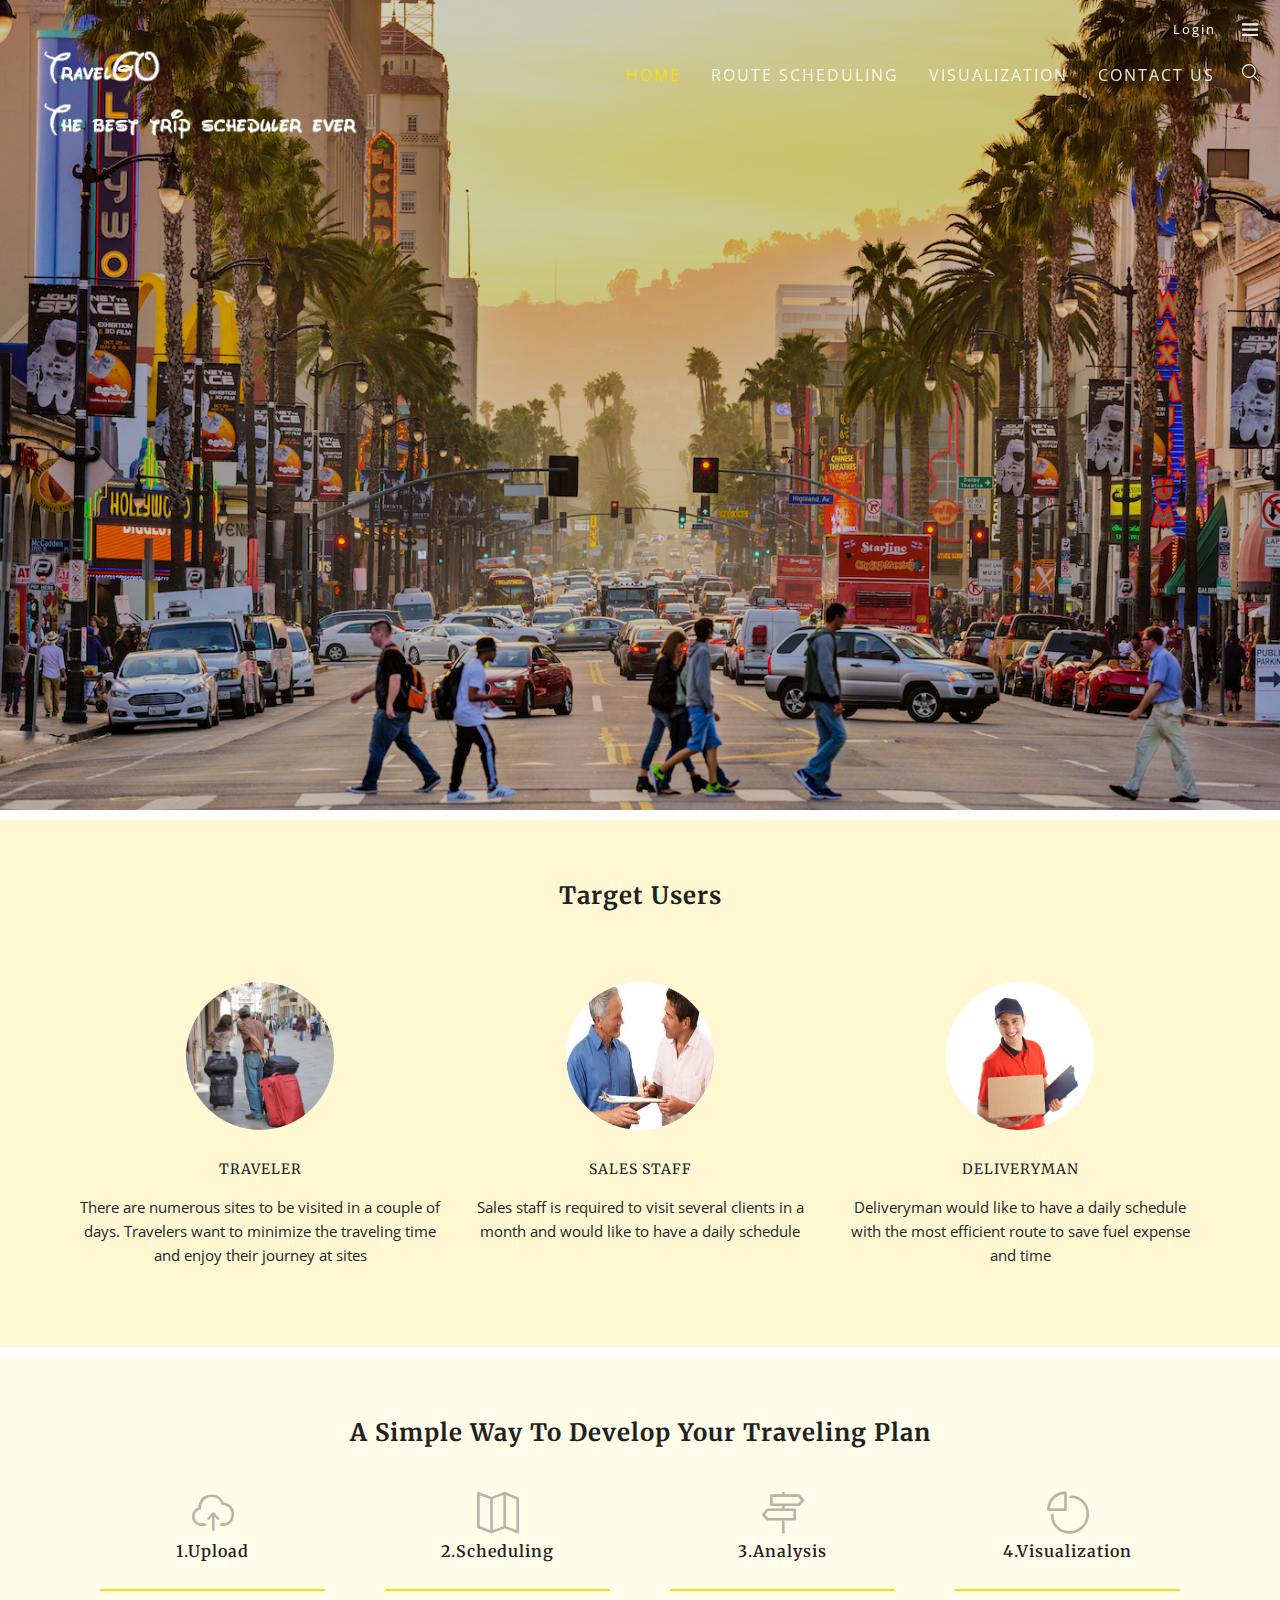
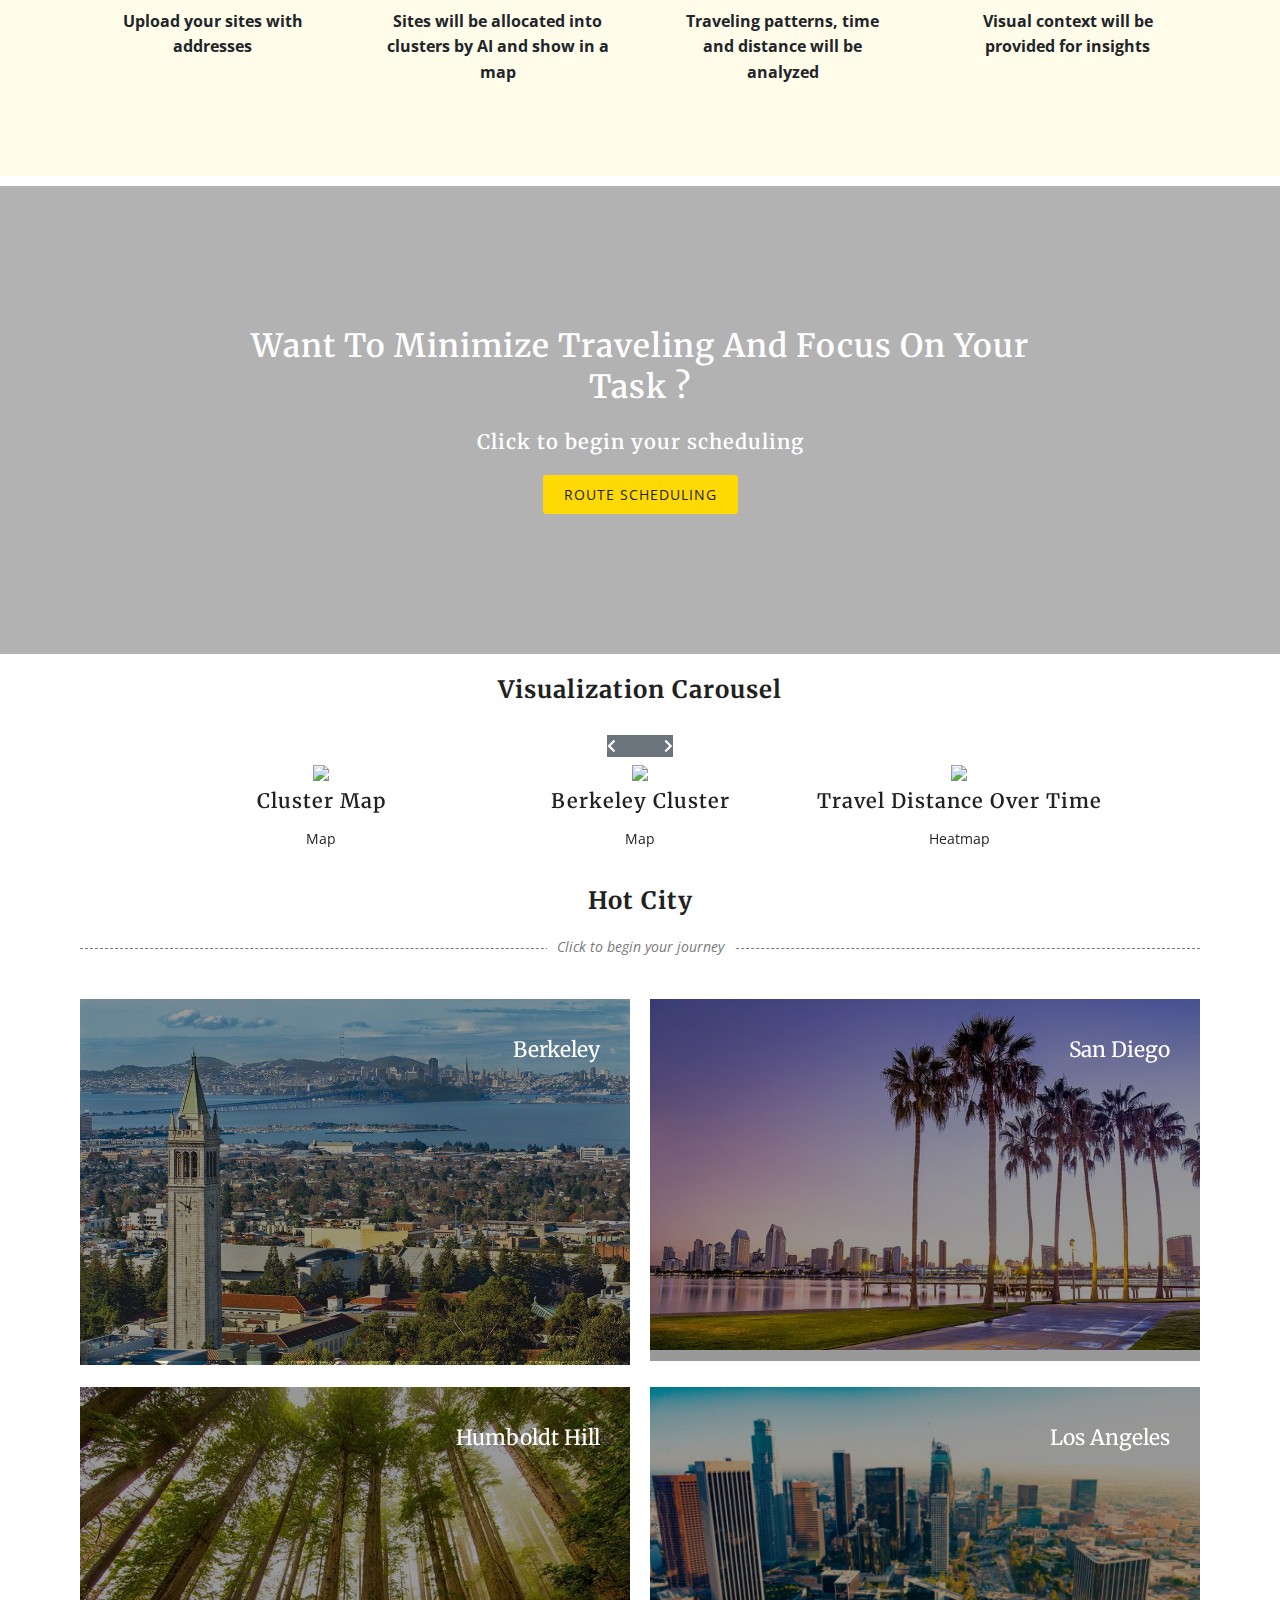
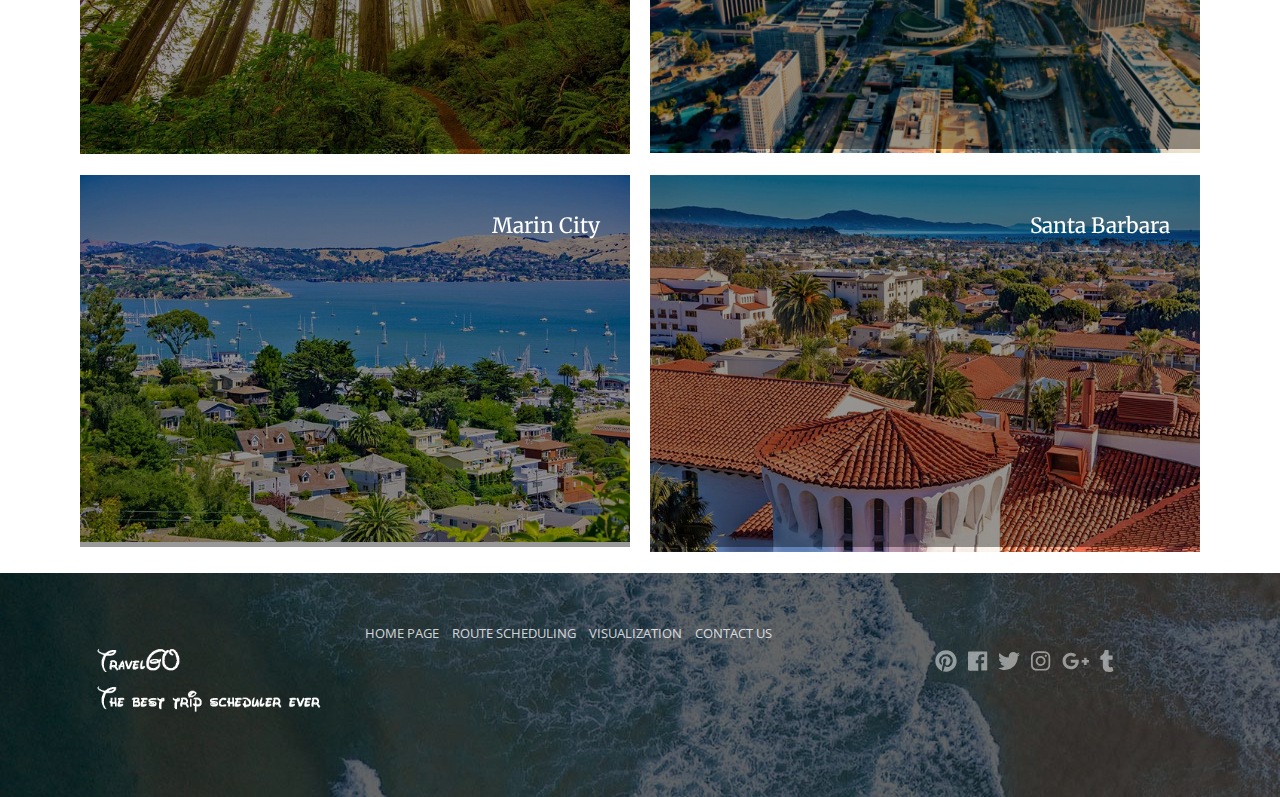
==== commit 42e589de: "integration final - 1" ====
--- a/index.html
+++ b/index.html
@@ -6,7 +6,7 @@
   <meta name="viewport" content="width=device-width, initial-scale=1, shrink-to-fit=no">
   <meta name="description" content="">
   <meta name="author" content="">
-  <!-- <link rel="icon" href="img/favicon.ico"> -->
+  <link rel="icon" href="img/RoutePlanningIcon.png">
 
   <title>Home</title>
 
@@ -38,37 +38,27 @@
   </div>
   <!-- / #pageloader -->
 
+  <!-- contact bar -->
   <nav id="contact-menu" class="navigation navigation-hidden navigation-portrait">
     <div class="nav-menus-wrapper">
       <div class="header-info-item clearfix">
         <p class="header-info-title">Contact Us</p>
         <ul>
-          <li><span class="ti-map-alt"></span>MIDS W209 Team 3</li>
-          <li><span class="ti-headphone-alt"></span> <a href="tel:1800-2345-5677">1800-2345-5677</a></li>
-          <li><span class="ti-mobile"></span> <a href="tel:1800-2345-5678">1800-2345-5678</a></li>
-          <li><span class="ti-email"></span> <a href="mailto:info@voyagetime.com">info@voyagetime.com</a></li>
-        </ul>
-      </div>
-      <div class="header-info-item clearfix">
-        <p class="header-info-title">Work Time</p>
-        <ul>
-          <li><span class="ti-alarm-clock"></span> Working Days 9AM - 9PM</li>
-          <li><span class="ti-alarm-clock"></span> Saturday 10AM - 8PM</li>
-          <li><span class="ti-alarm-clock"></span> Sunday Closed</li>
-        </ul>
-      </div>
-      <div class="header-info-item clearfix">
-        <p class="header-info-title">Follow Us</p>
-        <ul class="header-social">
-          <li><a href="#"><span class="ti-facebook"></span></a></li>
-          <li><a href="#"><span class="ti-instagram"></span></a></li>
-          <li><a href="#"><span class="ti-twitter"></span></a></li>
-          <li><a href="#"><span class="ti-youtube"></span></a></li>
-          <li><a href="#"><span class="ti-pinterest"></span></a></li>
+          <li><span class="ti-map-alt"></span>MIDS W209 Team 2</li>
+          <li><a>Team member - Sam Shih:</a></li>
+          <li><a href="https://www.linkedin.com/in/sam-shih-812616117/"><span class="ti-linkedin"></span>sam-shih-812616117</a></li>
+          <li><a>Team member - Javed Roshan:</a></li>
+          <li><a href="https://www.linkedin.com/in/jroshan/"><span class="ti-linkedin"></span>jroshan</a></li>
+          <li><a>Team member - Joanna Wang:</a></li>
+          <li><a href="https://www.linkedin.com/in/jiacheng-joanna-w-96973b90/"><span class="ti-linkedin"></span>jiacheng-joanna-w-96973b90</a></li>
+          <li><a>Lecturer - Fereshteh Amini</a></li>
         </ul>
       </div>
     </div>
   </nav>
+  <!-- /contact bar -->
+
+
 
   <header>
 
@@ -205,7 +195,7 @@
 
     <!-- / slider -->
 
-    <div class="mt-20"></div>
+    <div class="mt-10"></div>
 
     <!-- Target user -->
     <div class="main-block bg-light">
@@ -261,7 +251,7 @@
         </div>
       </div>
     </div>
-    <div class="mt-20"></div>
+    <div class="mt-10"></div>
 
 
 <!-- Function of webpage -->
@@ -358,6 +348,141 @@
     </div>
 
     <!-- / Call to action 3 -->
+
+
+
+
+      <!--Charts carousel-->
+
+      <div id="carousel-with-lb" class="carousel slide carousel-multi-item" data-ride="carousel">
+        <div class="text-center block width100 mb-30 block-title">
+          <h2>Visualization Carousel</h2>
+        </div>
+
+
+        <!--Controls-->
+        <div class="row pb-2 justify-content-center controls-top">
+          <a class="pr-4 btn-floating btn-secondary" href="#carousel-with-lb" data-slide="prev"><i
+              class="fas fa-chevron-left"></i></a>
+          <a class="pl-4 btn-floating btn-secondary" href="#carousel-with-lb" data-slide="next"><i
+              class="fas fa-chevron-right"></i></a>
+        </div>
+        <!--/.Controls-->
+  
+        <!--Indicators-->
+        <ol class="row justify-content-center carousel-indicators">
+          <li data-target="#carousel-with-lb" data-slide-to="0" class="active secondary-color"></li>
+          <li data-target="#carousel-with-lb" data-slide-to="1" class="secondary-color"></li>
+          <li data-target="#carousel-with-lb" data-slide-to="2" class="secondary-color"></li>
+        </ol>
+        <!--/.Indicators-->
+  
+        <!--Slides and lightbox-->
+  
+        <div class="col-md-12 carousel-inner mdb-lightbox" role="listbox">
+          <div id="mdb-lightbox-ui"></div>
+  
+          <!--First slide-->
+          <div class=" carousel-item active text-center">
+  
+            <figure class="col-md-3 d-md-inline-block">
+              <a href="routeplanning W209.html"
+                data-size="1600x1067">
+                <img
+                  src="img/Cluster_Map.jpg"
+                  class="img-fluid">
+              </a>
+              <div>
+                <h3>Cluster Map</h3>
+                <p>Map</p>
+              </div>
+            </figure>
+  
+            <figure class="col-md-3 d-md-inline-block">
+              <a href="routeplanning W209.html"
+                data-size="1600x1067">
+                <img
+                  src="img/Berkeley_Cluster.jpg"
+                  class="img-fluid">
+              </a>
+              <div>
+                <h3>Berkeley Cluster</h3>
+                <p>Map</p>
+              </div>
+            </figure>
+  
+            <figure class="col-md-3 d-md-inline-block">
+              <a href="routeplanning W209.html"
+                data-size="1600x1067">
+                <img
+                  src="img/Travel_Distance_Over_Time.jpg"
+                  class="img-fluid">
+              </a>
+              <div>
+                <h3>Travel Distance Over Time</h3>
+                <p>Heatmap</p>
+              </div>
+            </figure>
+  
+          </div>
+          <!--/.First slide-->
+  
+          <!--Second slide-->
+          <div class="carousel-item text-center">
+  
+            <figure class="col-md-3 d-md-inline-block">
+              <a href="Supervisor View.html"
+                data-size="1600x1067">
+                <img
+                  src="img/User_Travel_Analysis.jpg"
+                  class="img-fluid">
+              </a>
+              <div>
+                <h3>Travel Analysis</h3>
+                <p>Animated Line Chart</p>
+              </div>
+            </figure>
+  
+            <figure class="col-md-3 d-md-inline-block">
+              <a href="Supervisor View.html"
+                data-size="1600x1067">
+                <img
+                  src="img/Traveling_Distance_Detail.jpg"
+                  class="img-fluid">
+              </a>
+              <div>
+                <h3>Distance Detail</h3>
+                <p>Cross Filter Bars</p>
+              </div>
+            </figure>
+  
+            <figure class="col-md-3 d-md-inline-block">
+              <a href="Supervisor View.html"
+                data-size="1600x1067">
+                <img
+                  src="img/Street_With_High_Frequency.jpg"
+                  class="img-fluid">
+              </a>
+              <div>
+                <h3>Hot Sites</h3>
+                <p>Network Graph</p>
+              </div>
+            </figure>
+  
+  
+          </div>
+          <!--/.Second slide-->
+
+  
+        </div>
+        <!--/.Slides-->
+  
+      </div>
+      <!--/.Carousel Wrapper-->
+
+
+
+
 
     <!-- Hot cities -->
     <div class="mt-10">
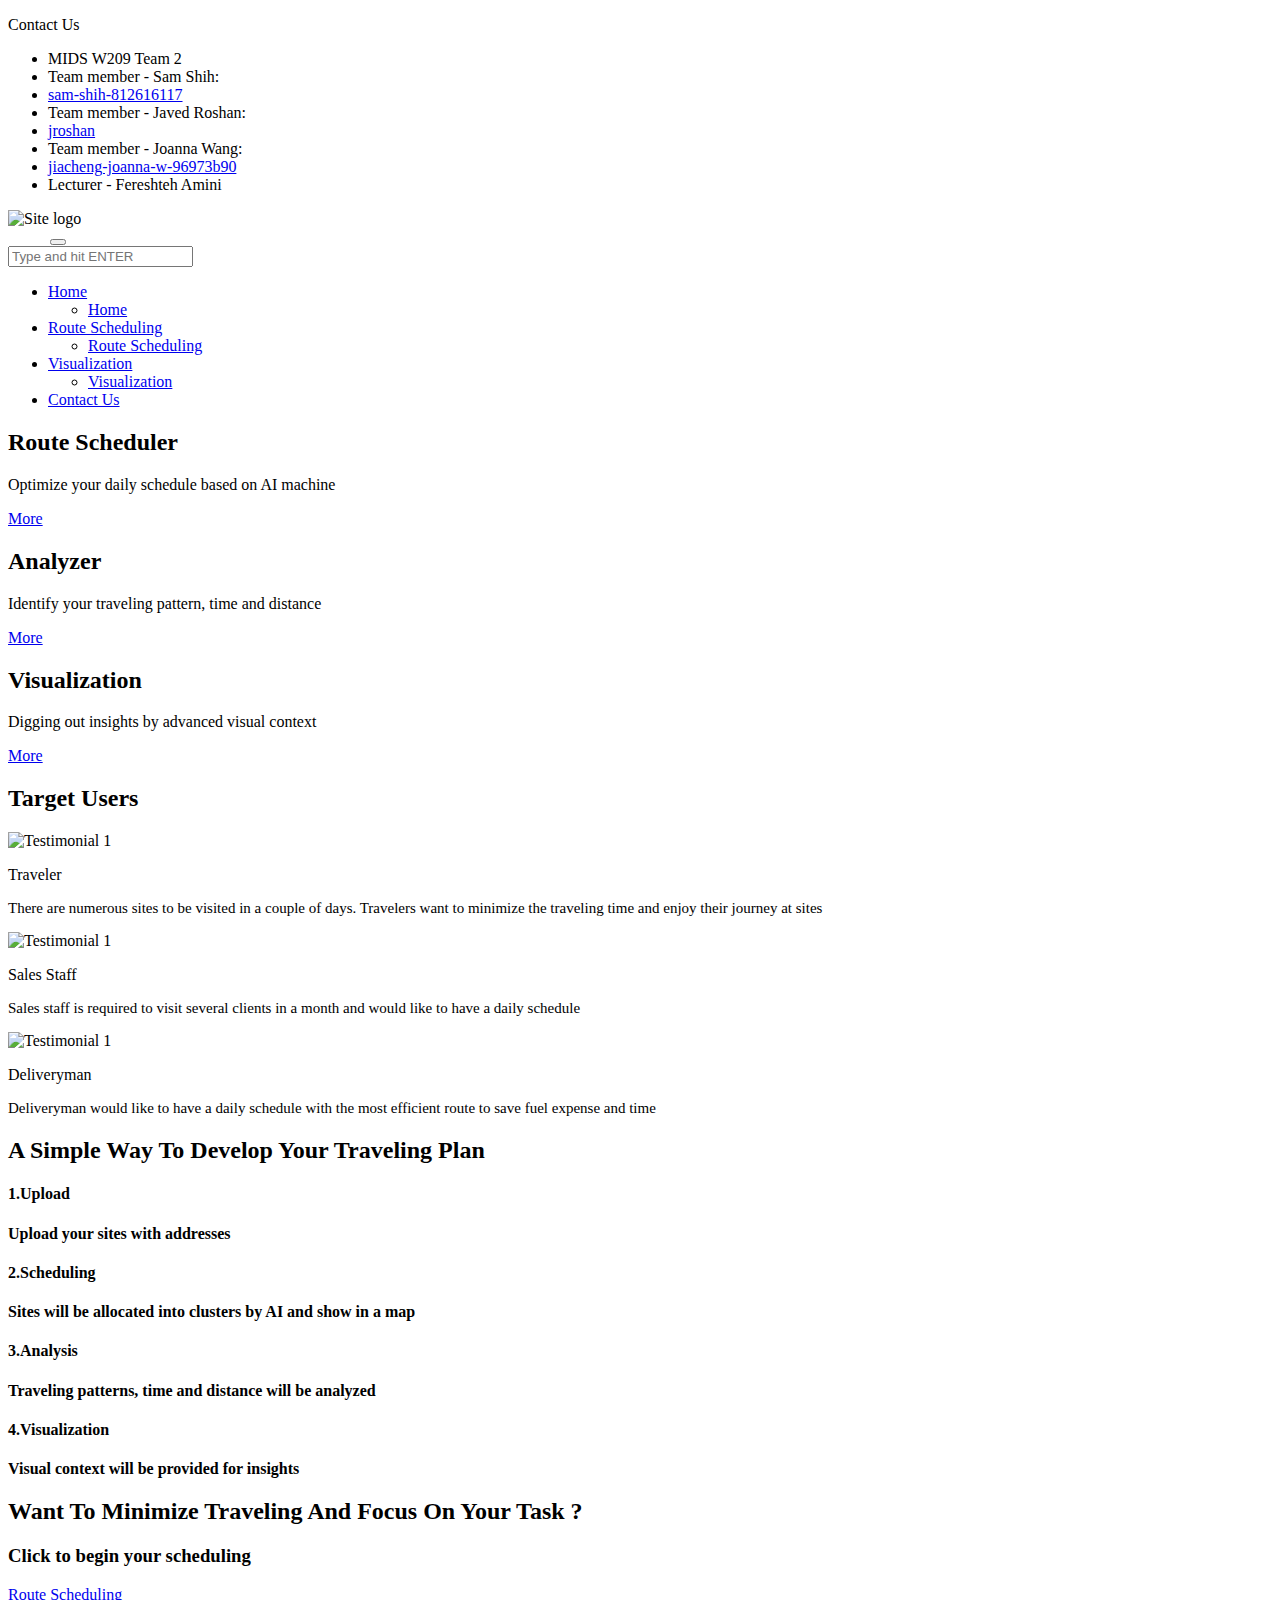
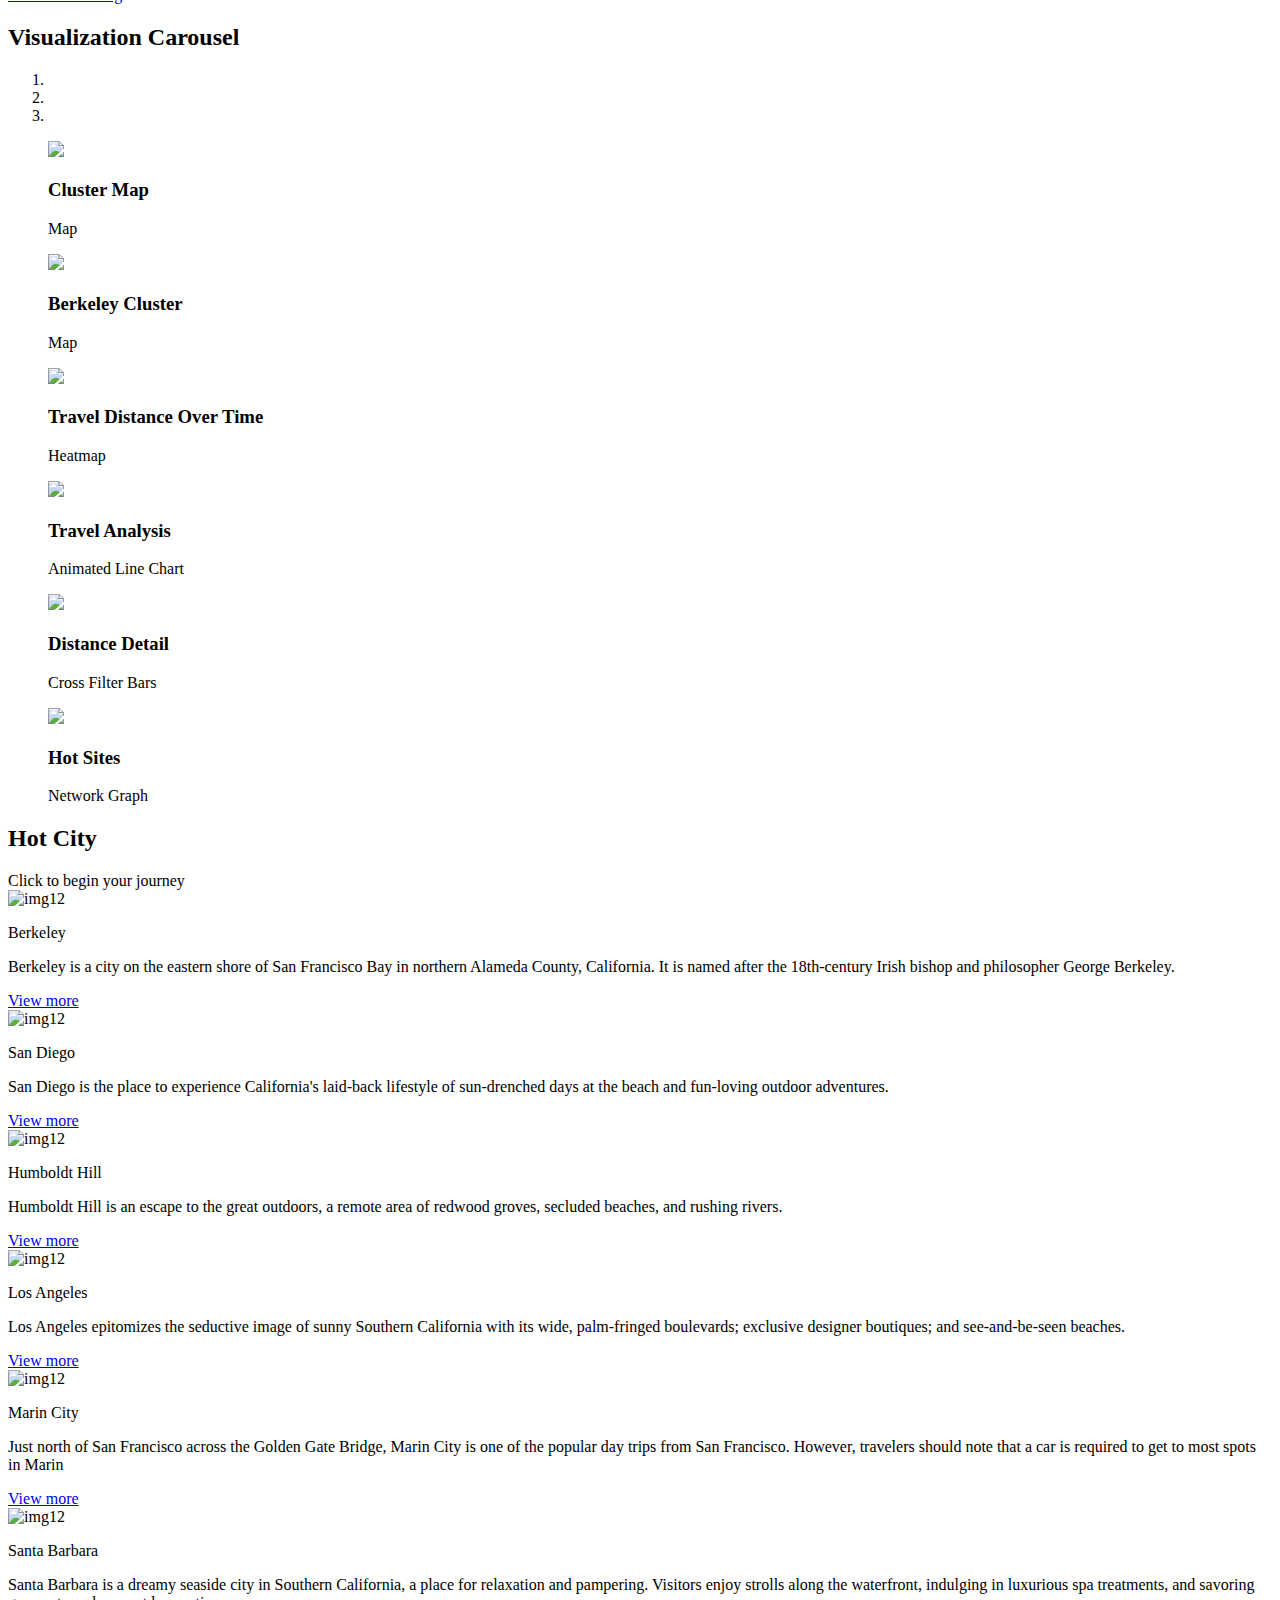
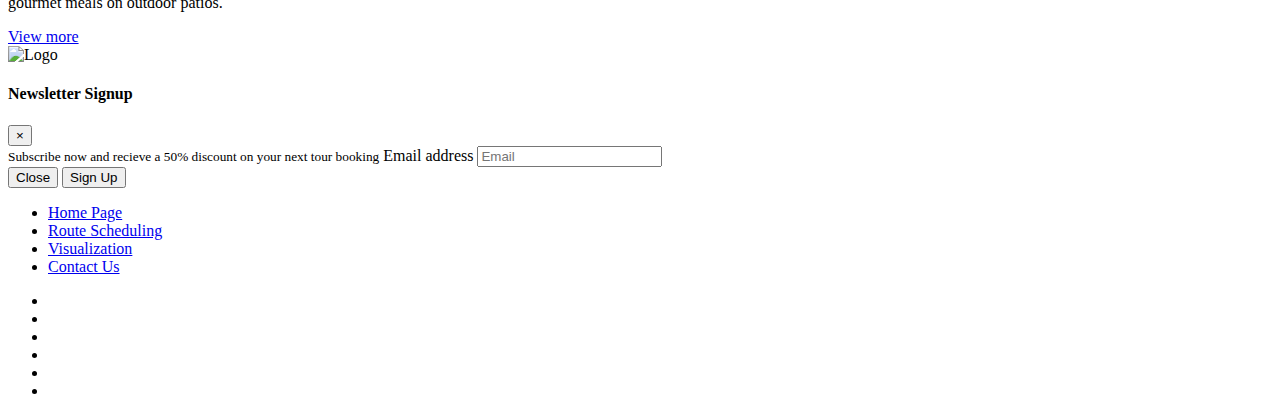
==== commit 7b8ce1df: "updated index.html" ====
--- a/index.html
+++ b/index.html
@@ -6,25 +6,25 @@
   <meta name="viewport" content="width=device-width, initial-scale=1, shrink-to-fit=no">
   <meta name="description" content="">
   <meta name="author" content="">
-  <link rel="icon" href="img/RoutePlanningIcon.png">
+  <link rel="icon" href="static/img/RoutePlanningIcon.png">
 
   <title>Home</title>
 
   <!-- Bootstrap core CSS -->
-  <link href="css/vendor/bootstrap.min.css" rel="stylesheet">
-
-  <link href="css/vendor/simple-line-icons.css" rel="stylesheet">
-  <link href="css/vendor/themify-icons.css" rel="stylesheet">
-  <link href="css/vendor/owl.carousel.css" rel="stylesheet">
-  <link href="css/vendor/animate.css" rel="stylesheet">
-  <link href="css/vendor/viewbox.css" rel="stylesheet">
-  <link href="css/vendor/bootstrap-slider.min.css" rel="stylesheet">
-  <link href="css/vendor/bootstrap-datetimepicker.min.css" rel="stylesheet">
+  <link href="static/css/vendor/bootstrap.min.css" rel="stylesheet">
+
+  <link href="static/css/vendor/simple-line-icons.css" rel="stylesheet">
+  <link href="static/css/vendor/themify-icons.css" rel="stylesheet">
+  <link href="static/css/vendor/owl.carousel.css" rel="stylesheet">
+  <link href="static/css/vendor/animate.css" rel="stylesheet">
+  <link href="static/css/vendor/viewbox.css" rel="stylesheet">
+  <link href="static/css/vendor/bootstrap-slider.min.css" rel="stylesheet">
+  <link href="static/css/vendor/bootstrap-datetimepicker.min.css" rel="stylesheet">
 
   <script src="https://d3js.org/d3.v6.min.js"></script>
-  <script src="js/vendor/fontawesome-all.min.js"></script>
-
-  <link href="css/scss/main.css" rel="stylesheet">
+  <script src="static/js/vendor/fontawesome-all.min.js"></script>
+
+  <link href="static/css/main.css" rel="stylesheet">
 </head>
 
 <body>
@@ -67,7 +67,7 @@
         <div class="row">
           <div class="col-md-5 col-4">
             <div class="main-header-logo">
-              <a><img width="350" src="img/TravelGOlogowhite.png" alt="Site logo"></a>
+              <a><img width="350" src="static/img/TravelGOlogowhite.png" alt="Site logo"></a>
             </div>
           </div>
           <div class="col-md-7 col-8">
@@ -98,12 +98,12 @@
                   </li>
                   <li><a href="#">Route Scheduling</a>
                     <ul class="nav-dropdown">
-                      <li><a href="routeplanning W209.html">Route Scheduling</a></li>
+                      <li><a href="static/routeplanning W209.html">Route Scheduling</a></li>
                     </ul>
                   </li>
                   <li><a href="#">Visualization</a>
                     <ul class="nav-dropdown">
-                          <li><a href="Supervisor View.html">Visualization</a></li>
+                          <li><a href="static/Supervisor View.html">Visualization</a></li>
                     </ul>
                   </li>
                   <!-- <li><a href="#">景點排程</a>
@@ -121,7 +121,7 @@
                       <li><a href="itinerary.html">行程彙總</a></li>
                     </ul>
                   </li> -->
-                  <li><a href="contact.html">Contact Us</a></li>
+                  <li><a href="static/contact.html">Contact Us</a></li>
                 </ul>
               </div>
             </nav>
@@ -137,9 +137,9 @@
 
     <!-- slider -->
     <div class="owl-carousel" id="fullscreen-slider">
-      <div class="item height90vh" style="background-image: url(img/California\ big8.jpg);">
+      <div class="item height90vh" style="background-image: url(static/img/California\ big8.jpg);">
         <!-- slider -->
-        <!-- img/homepage3.jpg -->
+        <!-- static/img/homepage3.jpg -->
         <div class="page-head-wrap">
           <div class="page-head-inner">
             <div class="page-head-caption container text-left">
@@ -150,7 +150,7 @@
                   <p class="animate mb-20" data-animation="fadeInLeft" data-timeout="800">Optimize your daily schedule
                     based on AI machine
                   </p>
-                  <a href="tripplan.html" class="btn btn-1 animate" data-animation="fadeInUp"
+                  <a href="static/tripplan.html" class="btn btn-1 animate" data-animation="fadeInUp"
                     data-timeout="900">More</a>
                 </div>
               </div>
@@ -158,7 +158,7 @@
           </div>
         </div>
       </div>
-      <div class="item height90vh" style="background-image: url(img/California\ big1.jpg);">
+      <div class="item height90vh" style="background-image: url(static/img/California\ big1.jpg);">
         <div class="page-head-wrap">
           <div class="page-head-inner">
             <div class="page-head-caption container text-right">
@@ -167,14 +167,14 @@
                   <h2 class="big-title mb-10 animate" data-animation="fadeInDown" data-timeout="800">Analyzer</h2>
                   <p class="animate mb-20" data-animation="fadeInLeft" data-timeout="800">
                     Identify your traveling pattern, time and distance</p>
-                  <a href="site.html" class="btn btn-1 animate" data-animation="fadeInUp" data-timeout="900">More</a>
-                </div>
-              </div>
-            </div>
-          </div>
-        </div>
-      </div>
-      <div class="item height90vh" style="background-image: url(img/California\ big6.jpg);">
+                  <a href="static/site.html" class="btn btn-1 animate" data-animation="fadeInUp" data-timeout="900">More</a>
+                </div>
+              </div>
+            </div>
+          </div>
+        </div>
+      </div>
+      <div class="item height90vh" style="background-image: url(static/img/California\ big6.jpg);">
         <div class="page-head-wrap">
           <div class="page-head-inner">
             <div class="page-head-caption container text-left">
@@ -183,7 +183,7 @@
                   <h2 class="big-title mb-10 animate" data-animation="fadeInUp" data-timeout="800">Visualization</h2>
                   <p class="animate mb-20" data-animation="fadeInLeft" data-timeout="800">Digging out insights by
                     advanced visual context</p>
-                  <a href="routeplanning W209.html" class="btn btn-1 animate" data-animation="fadeInUp"
+                  <a href="static/routeplanning W209.html" class="btn btn-1 animate" data-animation="fadeInUp"
                     data-timeout="1200">More</a>
                 </div>
               </div>
@@ -212,7 +212,7 @@
           <div class="col-md-4">
             <div class="testimonial-1 mt-20 mb-20 text-center">
               <div class="testimonial-image">
-                <img src="img/Travelers.jpg" alt="Testimonial 1">
+                <img src="static/img/Travelers.jpg" alt="Testimonial 1">
               </div>
               <div class="testimonial-info">
                 <p class="testimonial-person">Traveler</p>
@@ -226,7 +226,7 @@
           <div class="col-md-4">
             <div class="testimonial-1 mt-20 mb-20 text-center">
               <div class="testimonial-image">
-                <img src="img/sales staff1.jpg" alt="Testimonial 1">
+                <img src="static/img/sales staff1.jpg" alt="Testimonial 1">
               </div>
               <div class="testimonial-info">
                 <p class="testimonial-person">Sales Staff</p>
@@ -240,7 +240,7 @@
           <div class="col-md-4">
             <div class="testimonial-1 mt-20 mb-20 text-center">
               <div class="testimonial-image">
-                <img src="img/deliveryman2.jpg" alt="Testimonial 1">
+                <img src="static/img/deliveryman2.jpg" alt="Testimonial 1">
               </div>
               <div class="testimonial-info">
                 <p class="testimonial-person">Deliveryman</p>
@@ -334,12 +334,12 @@
       <div class="col-md-12">
         <div class="content-box mb-20">
           <div class="ctoa blend-bg text-center parallax-container color-white"
-            style="background-image: url('img/beginjourney2.jpg')">
+            style="background-image: url('static/img/beginjourney2.jpg')">
             <div class="row justify-content-center">
               <div class="col-md-8">
                 <h2 class="mb-20">Want To Minimize Traveling And Focus On Your Task ?</h2>
                 <h3 class="mb-20">Click to begin your scheduling</h3>
-                <a class="btn btn-1" href="routeplanning W209.html">Route Scheduling</a>
+                <a class="btn btn-1" href="static/routeplanning W209.html">Route Scheduling</a>
               </div>
             </div>
           </div>
@@ -386,10 +386,10 @@
           <div class=" carousel-item active text-center">
   
             <figure class="col-md-3 d-md-inline-block">
-              <a href="routeplanning W209.html"
+              <a href="static/routeplanning W209.html"
                 data-size="1600x1067">
                 <img
-                  src="img/Cluster_Map.jpg"
+                  src="static/img/Cluster_Map.jpg"
                   class="img-fluid">
               </a>
               <div>
@@ -402,7 +402,7 @@
               <a href="routeplanning W209.html"
                 data-size="1600x1067">
                 <img
-                  src="img/Berkeley_Cluster.jpg"
+                  src="static/img/Berkeley_Cluster.jpg"
                   class="img-fluid">
               </a>
               <div>
@@ -412,10 +412,10 @@
             </figure>
   
             <figure class="col-md-3 d-md-inline-block">
-              <a href="routeplanning W209.html"
+              <a href="static/routeplanning W209.html"
                 data-size="1600x1067">
                 <img
-                  src="img/Travel_Distance_Over_Time.jpg"
+                  src="static/img/Travel_Distance_Over_Time.jpg"
                   class="img-fluid">
               </a>
               <div>
@@ -431,10 +431,10 @@
           <div class="carousel-item text-center">
   
             <figure class="col-md-3 d-md-inline-block">
-              <a href="Supervisor View.html"
+              <a href="static/Supervisor View.html"
                 data-size="1600x1067">
                 <img
-                  src="img/User_Travel_Analysis.jpg"
+                  src="static/img/User_Travel_Analysis.jpg"
                   class="img-fluid">
               </a>
               <div>
@@ -444,10 +444,10 @@
             </figure>
   
             <figure class="col-md-3 d-md-inline-block">
-              <a href="Supervisor View.html"
+              <a href="static/Supervisor View.html"
                 data-size="1600x1067">
                 <img
-                  src="img/Traveling_Distance_Detail.jpg"
+                  src="static/img/Traveling_Distance_Detail.jpg"
                   class="img-fluid">
               </a>
               <div>
@@ -457,10 +457,10 @@
             </figure>
   
             <figure class="col-md-3 d-md-inline-block">
-              <a href="Supervisor View.html"
+              <a href="static/Supervisor View.html"
                 data-size="1600x1067">
                 <img
-                  src="img/Street_With_High_Frequency.jpg"
+                  src="static/img/Street_With_High_Frequency.jpg"
                   class="img-fluid">
               </a>
               <div>
@@ -499,62 +499,62 @@
 
           <div class="col-md-6 col-lg-6">
             <div class="category-item effect-2">
-              <img src="img/Berkeley11.jpg" class="img-fluid" alt="img12">
+              <img src="static/img/Berkeley11.jpg" class="img-fluid" alt="img12">
               <div class="caption">
                 <div>
                   <p class="title">Berkeley</p>
                   <p class="description">Berkeley is a city on the eastern shore of San Francisco Bay in northern Alameda County, California. It is named after the 18th-century Irish bishop and philosopher George Berkeley.</p>
                 </div>
-                <a href="routeplanning W209.html">View more</a>
+                <a href="static/routeplanning W209.html">View more</a>
               </div>
             </div>
           </div>
 
           <div class="col-md-6 col-lg-6">
             <div class="category-item effect-2">
-              <img src="img/CA San Diego.jpg" class="img-fluid" alt="img12">
+              <img src="static/img/CA San Diego.jpg" class="img-fluid" alt="img12">
               <div class="caption">
                 <div>
                   <p class="title">San Diego</p>
                   <p class="description">San Diego is the place to experience California's laid-back lifestyle of
                     sun-drenched days at the beach and fun-loving outdoor adventures.</p>
                 </div>
-                <a href="routeplanning W209.html">View more</a>
+                <a href="static/routeplanning W209.html">View more</a>
               </div>
             </div>
           </div>
 
           <div class="col-md-6 col-lg-6">
             <div class="category-item effect-2">
-              <img src="img/CA Humboldt County.jpg" class="img-fluid" alt="img12">
+              <img src="static/img/CA Humboldt County.jpg" class="img-fluid" alt="img12">
               <div class="caption">
                 <div>
                   <p class="title">Humboldt Hill</p>
                   <p class="description">Humboldt Hill is an escape to the great outdoors, a remote area of redwood
                     groves, secluded beaches, and rushing rivers.</p>
                 </div>
-                <a href="routeplanning W209.html">View more</a>
+                <a href="static/routeplanning W209.html">View more</a>
               </div>
             </div>
           </div>
 
           <div class="col-md-6 col-lg-6">
             <div class="category-item effect-2">
-              <img src="img/CA Los Angeles.jpg" class="img-fluid" alt="img12">
+              <img src="static/img/CA Los Angeles.jpg" class="img-fluid" alt="img12">
               <div class="caption">
                 <div>
                   <p class="title">Los Angeles</p>
                   <p class="description">Los Angeles epitomizes the seductive image of sunny Southern California with
                     its wide, palm-fringed boulevards; exclusive designer boutiques; and see-and-be-seen beaches.</p>
                 </div>
-                <a href="routeplanning W209.html">View more</a>
+                <a href="static/routeplanning W209.html">View more</a>
               </div>
             </div>
           </div>
 
           <div class="col-md-6 col-lg-6">
             <div class="category-item effect-2">
-              <img src="img/CA Marin County.jpg" class="img-fluid" alt="img12">
+              <img src="static/img/CA Marin County.jpg" class="img-fluid" alt="img12">
               <div class="caption">
                 <div>
                   <p class="title">Marin City</p>
@@ -562,14 +562,14 @@
                     of the popular day trips from San Francisco. However, travelers should note that a car is required
                     to get to most spots in Marin</p>
                 </div>
-                <a href="routeplanning W209.html">View more</a>
+                <a href="static/routeplanning W209.html">View more</a>
               </div>
             </div>
           </div>
 
           <div class="col-md-6 col-lg-6">
             <div class="category-item effect-2">
-              <img src="img/CA Santa Barbara.jpg" class="img-fluid" alt="img12">
+              <img src="static/img/CA Santa Barbara.jpg" class="img-fluid" alt="img12">
               <div class="caption">
                 <div>
                   <p class="title">Santa Barbara</p>
@@ -578,7 +578,7 @@
                     Visitors enjoy strolls along the waterfront, indulging in luxurious spa treatments, and savoring
                     gourmet meals on outdoor patios.</p>
                 </div>
-                <a href="routeplanning W209.html">View more</a>
+                <a href="static/routeplanning W209.html">View more</a>
               </div>
             </div>
           </div>
@@ -589,13 +589,13 @@
 
     <!-- BLOCK / news -->
 
-    <footer class="dark-footer" style="background-image: url(img/image-20.jpg);">
+    <footer class="dark-footer" style="background-image: url(static/img/image-20.jpg);">
       <div class="main-footer">
         <div class="container">
           <div class="row">
             <div class="col-md-3">
               <div class="footer-item">
-                <img width="250" src="img/TravelGOlogowhite.png" alt="Logo">
+                <img width="250" src="static/img/TravelGOlogowhite.png" alt="Logo">
                 <div class="mt-20 mb-20">
                   <!-- <button type="button" class="btn btn-1 btn-sm" data-toggle="modal" data-target="#newsletterModal">
                       Newsletter signup
@@ -641,9 +641,9 @@
                   <!-- <li><a href="tripplan.html">Route Scheduling</a></li> -->
                   <!-- <li><a href="regionselection.html">地區選擇</a></li> -->
                   <!-- <li><a href="site.html">景點排程</a></li> -->
-                  <li><a href="routeplanning W209.html">Route Scheduling</a></li>
-                  <li><a href="Supervisor View.html">Visualization</a></li>
-                  <li><a href="contact.html">Contact Us</a></li>
+                  <li><a href="static/routeplanning W209.html">Route Scheduling</a></li>
+                  <li><a href="static/static/Supervisor View.html">Visualization</a></li>
+                  <li><a href="static/contact.html">Contact Us</a></li>
                 </ul>
                 <!-- <p class="mt-40" style="font-weight:bold;color: #FFF">TravelGo
                   志在提供一個友善的旅遊規劃平台，幫助大眾在最短的時間完成行程規劃，不再為行程而煩惱，可以充份享受他們的假期時光</p> -->
@@ -681,7 +681,7 @@
                 <p>Copyright &copy; 2018.Company name All rights reserved.<a target="_blank" href="http://sc.chinaz.com/moban/">&#x7F51;&#x9875;&#x6A21;&#x677F;</a></p>
               </div>
               <div class="col-md-6 text-r mobile-left">
-                <p><img width="200" src="img/visa-mastercard-paypal.png" alt="Visa Mastercard Paypal"></p>
+                <p><img width="200" src="static/img/visa-mastercard-paypal.png" alt="Visa Mastercard Paypal"></p>
               </div>
             </div>
           </div>
@@ -697,22 +697,22 @@
     <!-- JavaScript
     ================================================== -->
     <!-- Placed at the end of the document so the pages load faster -->
-    <script src="js/vendor/jquery.min.js"></script>
-    <script src="js/vendor/moment.js"></script>
-    <script src="js/vendor/bootstrap.min.js"></script>
-    <script src="js/vendor/bootstrap-slider.min.js"></script>
-    <script src="js/vendor/bootstrap-datetimepicker.min.js"></script>
-    <script src="js/vendor/owl.carousel.min.js"></script>
-    <script src="js/vendor/navigation.js"></script>
-    <script src="js/vendor/modernizr.js"></script>
-    <script src="js/vendor/jqueryvalidation.js"></script>
-    <script src="js/vendor/jquery.viewbox.min.js"></script>
-    <script src="js/vendor/masonry.min.js"></script>
-    <script src="js/vendor/imagesloaded.js"></script>
-    <script src="js/vendor/jquery.waypoints.min.js"></script>
-    <script src="js/vendor/jquery.sticky-kit.min.js"></script>
-
-    <script src="js/main.js"></script>
+    <script src="static/js/vendor/jquery.min.js"></script>
+    <script src="static/js/vendor/moment.js"></script>
+    <script src="static/js/vendor/bootstrap.min.js"></script>
+    <script src="static/js/vendor/bootstrap-slider.min.js"></script>
+    <script src="static/js/vendor/bootstrap-datetimepicker.min.js"></script>
+    <script src="static/js/vendor/owl.carousel.min.js"></script>
+    <script src="static/js/vendor/navigation.js"></script>
+    <script src="static/js/vendor/modernizr.js"></script>
+    <script src="static/js/vendor/jqueryvalidation.js"></script>
+    <script src="static/js/vendor/jquery.viewbox.min.js"></script>
+    <script src="static/js/vendor/masonry.min.js"></script>
+    <script src="static/js/vendor/imagesloaded.js"></script>
+    <script src="static/js/vendor/jquery.waypoints.min.js"></script>
+    <script src="static/js/vendor/jquery.sticky-kit.min.js"></script>
+
+    <script src="static/js/main.js"></script>
 </body>
 
 </html>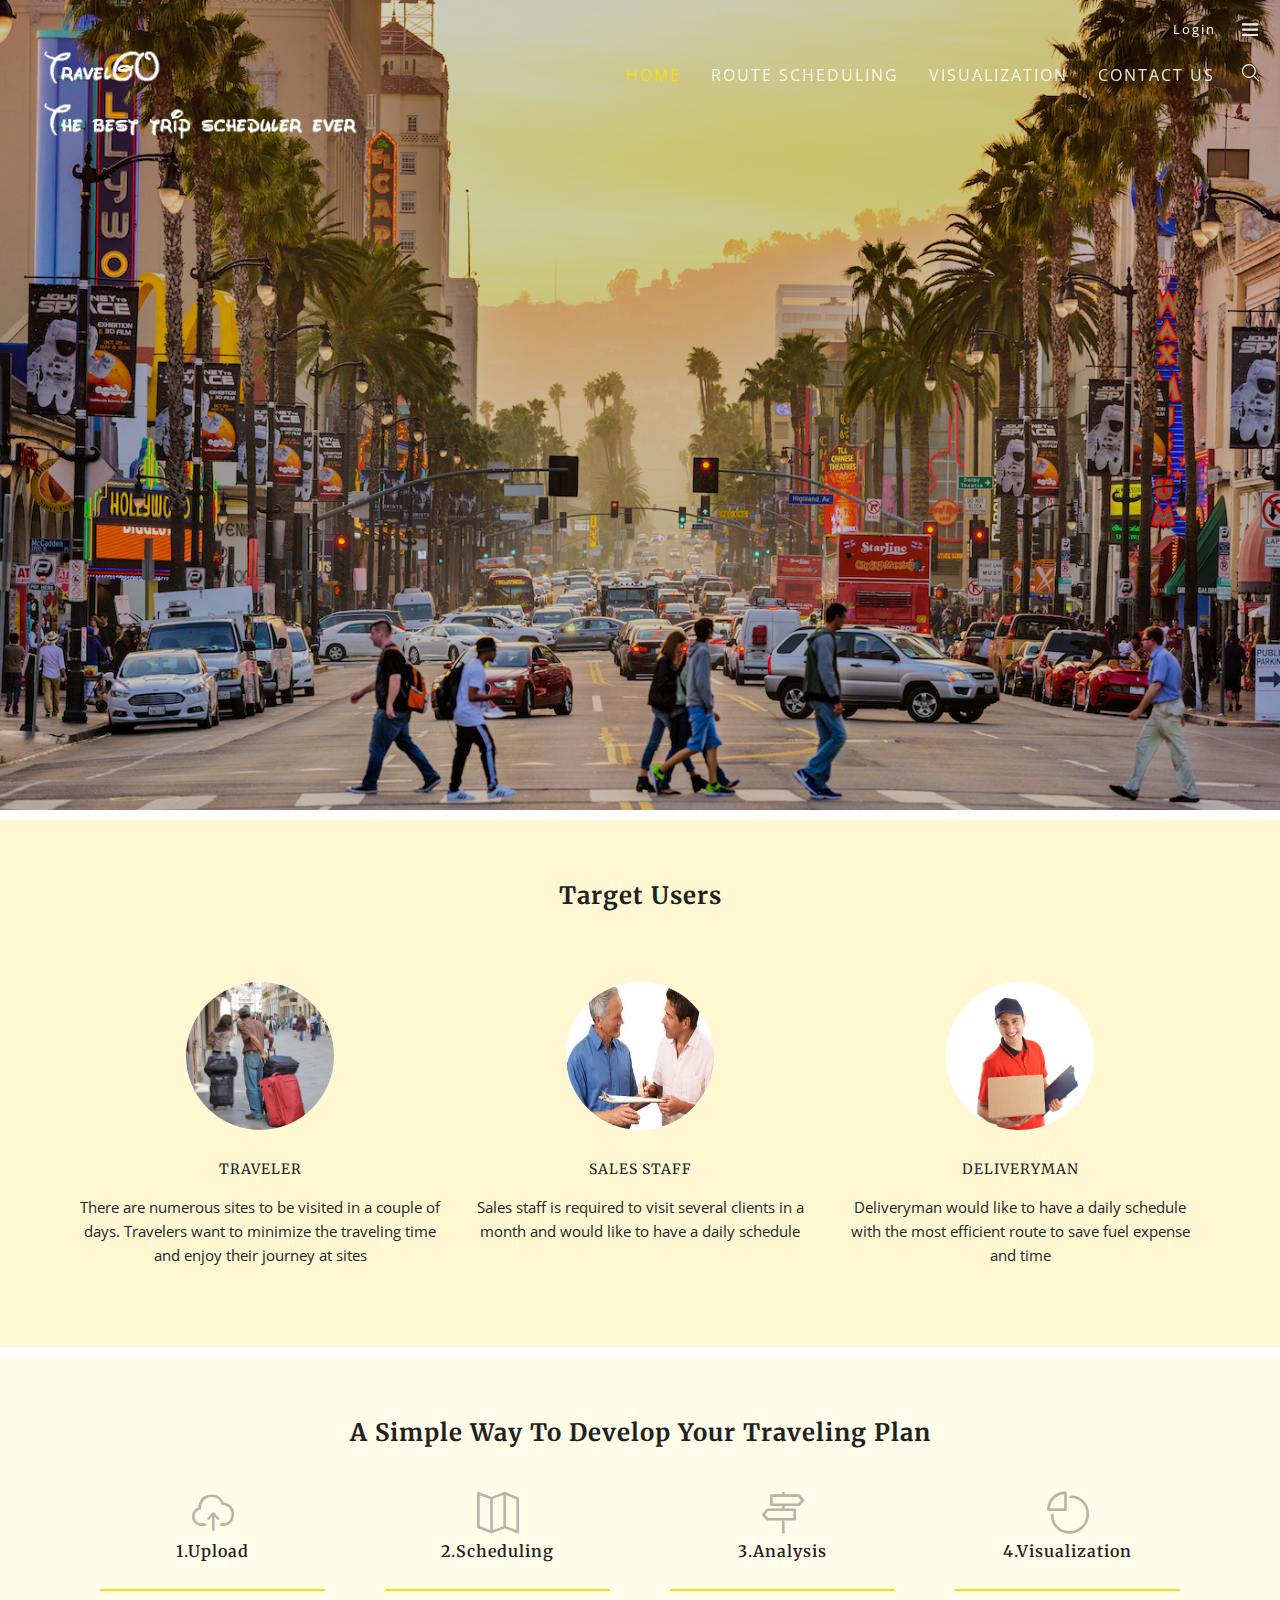
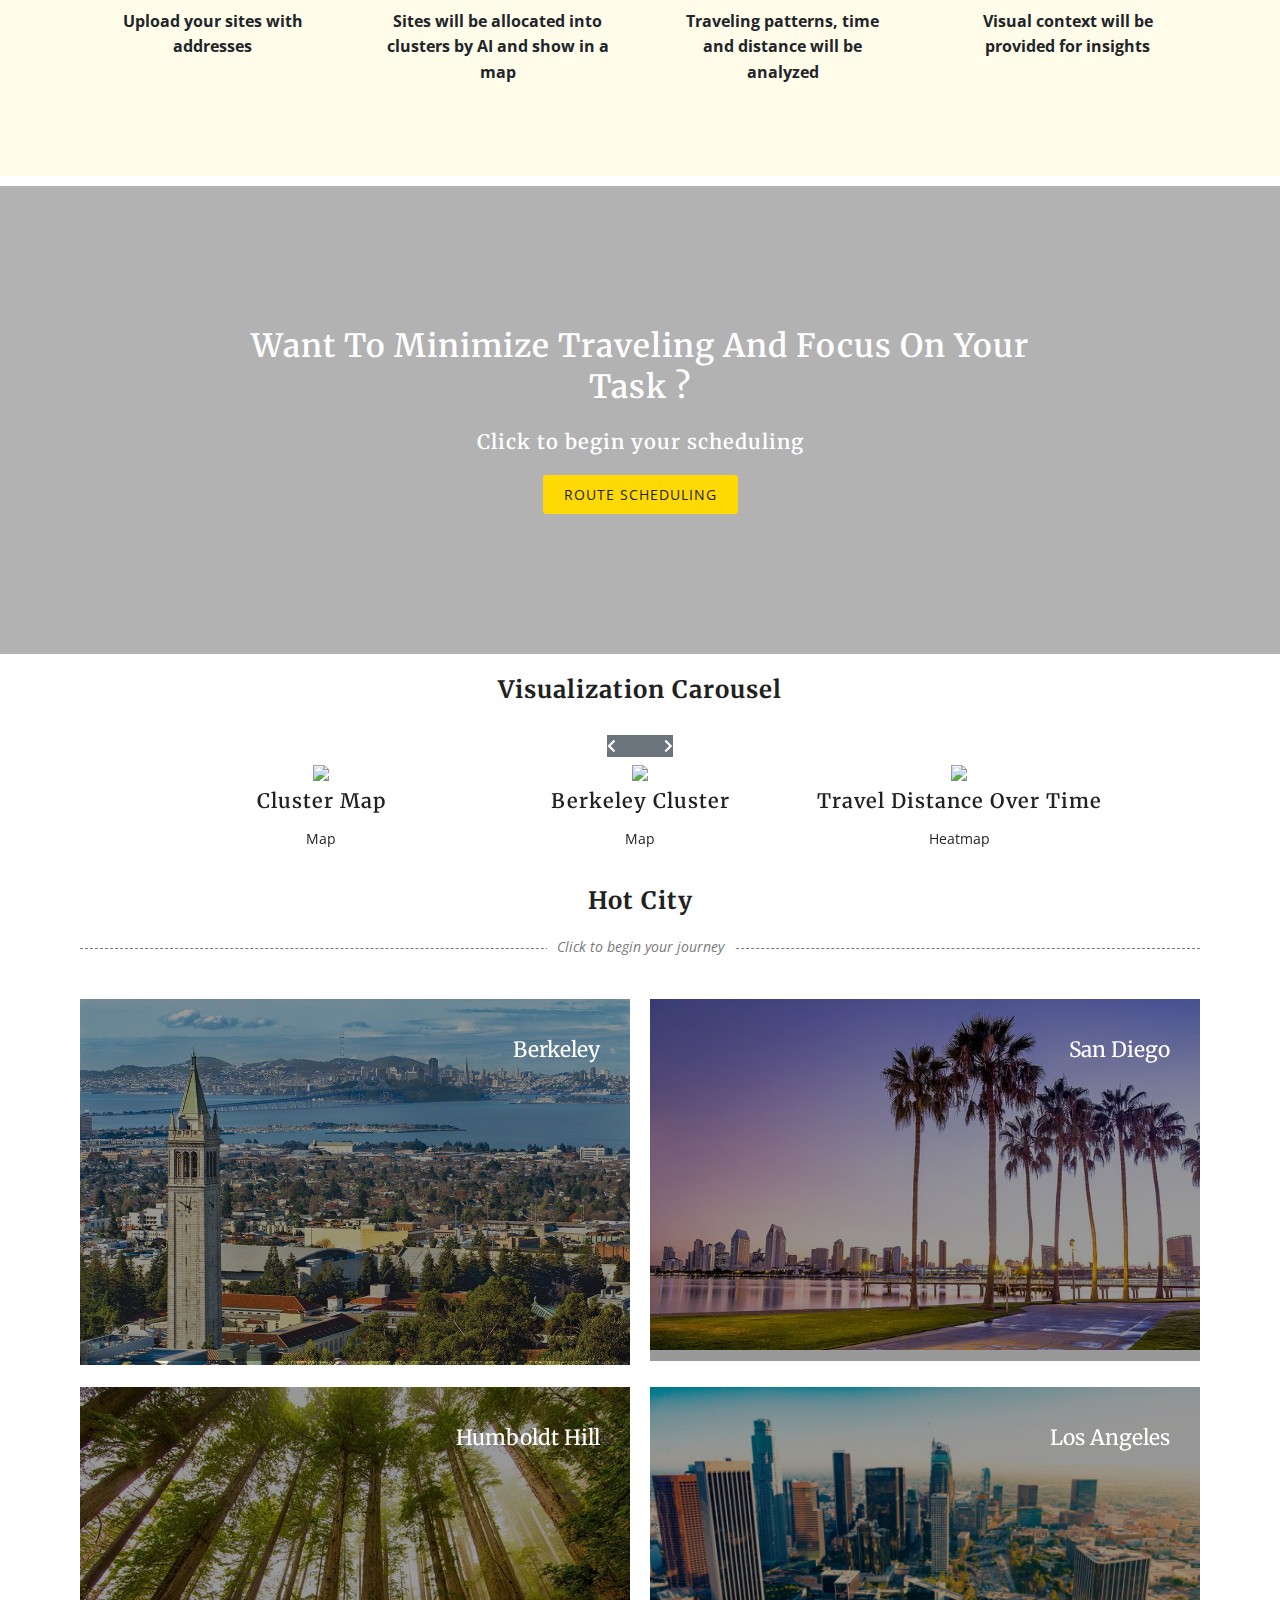
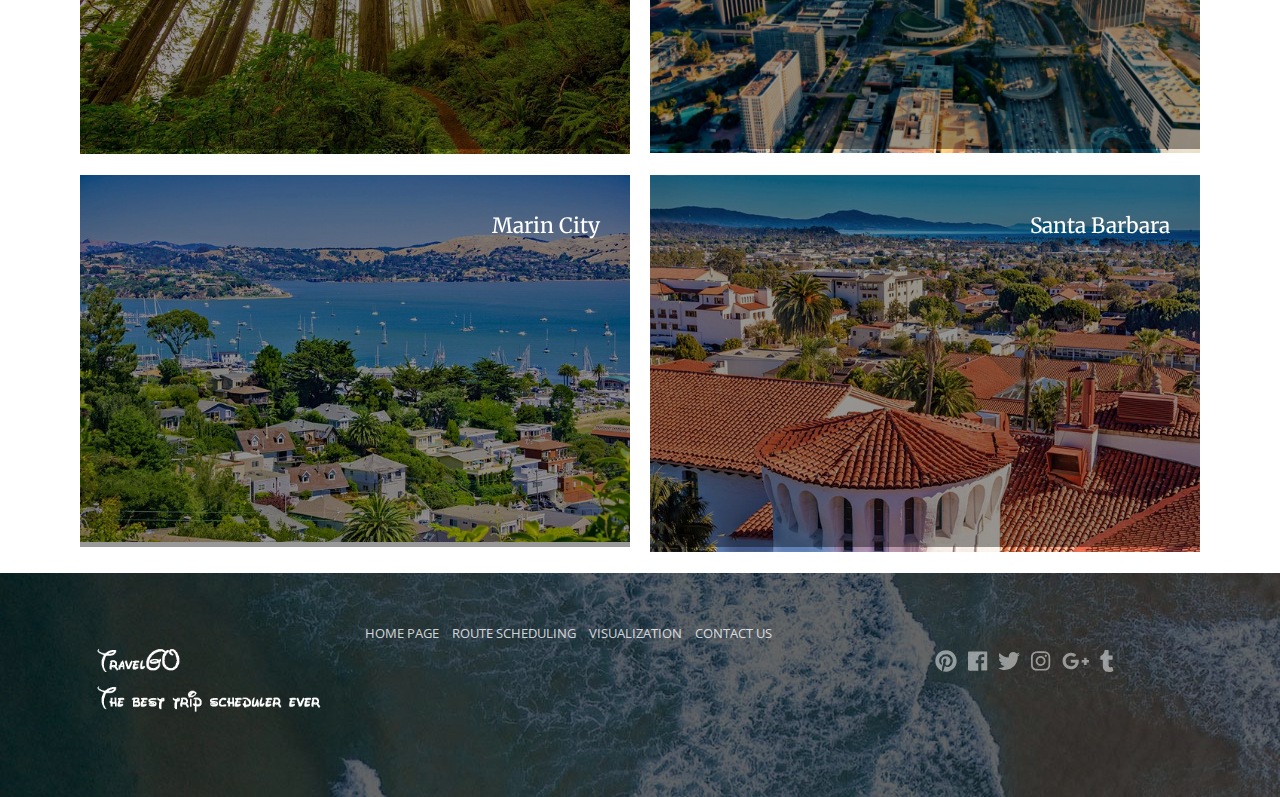
==== commit 3c1c11d0: "update routeplanning.html" ====
--- a/index.html
+++ b/index.html
@@ -6,25 +6,25 @@
   <meta name="viewport" content="width=device-width, initial-scale=1, shrink-to-fit=no">
   <meta name="description" content="">
   <meta name="author" content="">
-  <link rel="icon" href="static/img/RoutePlanningIcon.png">
+  <link rel="icon" href="img/RoutePlanningIcon.png">
 
   <title>Home</title>
 
   <!-- Bootstrap core CSS -->
-  <link href="static/css/vendor/bootstrap.min.css" rel="stylesheet">
-
-  <link href="static/css/vendor/simple-line-icons.css" rel="stylesheet">
-  <link href="static/css/vendor/themify-icons.css" rel="stylesheet">
-  <link href="static/css/vendor/owl.carousel.css" rel="stylesheet">
-  <link href="static/css/vendor/animate.css" rel="stylesheet">
-  <link href="static/css/vendor/viewbox.css" rel="stylesheet">
-  <link href="static/css/vendor/bootstrap-slider.min.css" rel="stylesheet">
-  <link href="static/css/vendor/bootstrap-datetimepicker.min.css" rel="stylesheet">
+  <link href="css/vendor/bootstrap.min.css" rel="stylesheet">
+
+  <link href="css/vendor/simple-line-icons.css" rel="stylesheet">
+  <link href="css/vendor/themify-icons.css" rel="stylesheet">
+  <link href="css/vendor/owl.carousel.css" rel="stylesheet">
+  <link href="css/vendor/animate.css" rel="stylesheet">
+  <link href="css/vendor/viewbox.css" rel="stylesheet">
+  <link href="css/vendor/bootstrap-slider.min.css" rel="stylesheet">
+  <link href="css/vendor/bootstrap-datetimepicker.min.css" rel="stylesheet">
 
   <script src="https://d3js.org/d3.v6.min.js"></script>
-  <script src="static/js/vendor/fontawesome-all.min.js"></script>
-
-  <link href="static/css/main.css" rel="stylesheet">
+  <script src="js/vendor/fontawesome-all.min.js"></script>
+
+  <link href="css/scss/main.css" rel="stylesheet">
 </head>
 
 <body>
@@ -67,7 +67,7 @@
         <div class="row">
           <div class="col-md-5 col-4">
             <div class="main-header-logo">
-              <a><img width="350" src="static/img/TravelGOlogowhite.png" alt="Site logo"></a>
+              <a><img width="350" src="img/TravelGOlogowhite.png" alt="Site logo"></a>
             </div>
           </div>
           <div class="col-md-7 col-8">
@@ -98,12 +98,12 @@
                   </li>
                   <li><a href="#">Route Scheduling</a>
                     <ul class="nav-dropdown">
-                      <li><a href="static/routeplanning W209.html">Route Scheduling</a></li>
+                      <li><a href="routeplanning W209.html">Route Scheduling</a></li>
                     </ul>
                   </li>
                   <li><a href="#">Visualization</a>
                     <ul class="nav-dropdown">
-                          <li><a href="static/Supervisor View.html">Visualization</a></li>
+                          <li><a href="Supervisor View.html">Visualization</a></li>
                     </ul>
                   </li>
                   <!-- <li><a href="#">景點排程</a>
@@ -121,7 +121,7 @@
                       <li><a href="itinerary.html">行程彙總</a></li>
                     </ul>
                   </li> -->
-                  <li><a href="static/contact.html">Contact Us</a></li>
+                  <li><a href="contact.html">Contact Us</a></li>
                 </ul>
               </div>
             </nav>
@@ -137,9 +137,9 @@
 
     <!-- slider -->
     <div class="owl-carousel" id="fullscreen-slider">
-      <div class="item height90vh" style="background-image: url(static/img/California\ big8.jpg);">
+      <div class="item height90vh" style="background-image: url(img/California\ big8.jpg);">
         <!-- slider -->
-        <!-- static/img/homepage3.jpg -->
+        <!-- img/homepage3.jpg -->
         <div class="page-head-wrap">
           <div class="page-head-inner">
             <div class="page-head-caption container text-left">
@@ -150,7 +150,7 @@
                   <p class="animate mb-20" data-animation="fadeInLeft" data-timeout="800">Optimize your daily schedule
                     based on AI machine
                   </p>
-                  <a href="static/tripplan.html" class="btn btn-1 animate" data-animation="fadeInUp"
+                  <a href="tripplan.html" class="btn btn-1 animate" data-animation="fadeInUp"
                     data-timeout="900">More</a>
                 </div>
               </div>
@@ -158,7 +158,7 @@
           </div>
         </div>
       </div>
-      <div class="item height90vh" style="background-image: url(static/img/California\ big1.jpg);">
+      <div class="item height90vh" style="background-image: url(img/California\ big1.jpg);">
         <div class="page-head-wrap">
           <div class="page-head-inner">
             <div class="page-head-caption container text-right">
@@ -167,14 +167,14 @@
                   <h2 class="big-title mb-10 animate" data-animation="fadeInDown" data-timeout="800">Analyzer</h2>
                   <p class="animate mb-20" data-animation="fadeInLeft" data-timeout="800">
                     Identify your traveling pattern, time and distance</p>
-                  <a href="static/site.html" class="btn btn-1 animate" data-animation="fadeInUp" data-timeout="900">More</a>
-                </div>
-              </div>
-            </div>
-          </div>
-        </div>
-      </div>
-      <div class="item height90vh" style="background-image: url(static/img/California\ big6.jpg);">
+                  <a href="site.html" class="btn btn-1 animate" data-animation="fadeInUp" data-timeout="900">More</a>
+                </div>
+              </div>
+            </div>
+          </div>
+        </div>
+      </div>
+      <div class="item height90vh" style="background-image: url(img/California\ big6.jpg);">
         <div class="page-head-wrap">
           <div class="page-head-inner">
             <div class="page-head-caption container text-left">
@@ -183,7 +183,7 @@
                   <h2 class="big-title mb-10 animate" data-animation="fadeInUp" data-timeout="800">Visualization</h2>
                   <p class="animate mb-20" data-animation="fadeInLeft" data-timeout="800">Digging out insights by
                     advanced visual context</p>
-                  <a href="static/routeplanning W209.html" class="btn btn-1 animate" data-animation="fadeInUp"
+                  <a href="routeplanning W209.html" class="btn btn-1 animate" data-animation="fadeInUp"
                     data-timeout="1200">More</a>
                 </div>
               </div>
@@ -212,7 +212,7 @@
           <div class="col-md-4">
             <div class="testimonial-1 mt-20 mb-20 text-center">
               <div class="testimonial-image">
-                <img src="static/img/Travelers.jpg" alt="Testimonial 1">
+                <img src="img/Travelers.jpg" alt="Testimonial 1">
               </div>
               <div class="testimonial-info">
                 <p class="testimonial-person">Traveler</p>
@@ -226,7 +226,7 @@
           <div class="col-md-4">
             <div class="testimonial-1 mt-20 mb-20 text-center">
               <div class="testimonial-image">
-                <img src="static/img/sales staff1.jpg" alt="Testimonial 1">
+                <img src="img/sales staff1.jpg" alt="Testimonial 1">
               </div>
               <div class="testimonial-info">
                 <p class="testimonial-person">Sales Staff</p>
@@ -240,7 +240,7 @@
           <div class="col-md-4">
             <div class="testimonial-1 mt-20 mb-20 text-center">
               <div class="testimonial-image">
-                <img src="static/img/deliveryman2.jpg" alt="Testimonial 1">
+                <img src="img/deliveryman2.jpg" alt="Testimonial 1">
               </div>
               <div class="testimonial-info">
                 <p class="testimonial-person">Deliveryman</p>
@@ -334,12 +334,12 @@
       <div class="col-md-12">
         <div class="content-box mb-20">
           <div class="ctoa blend-bg text-center parallax-container color-white"
-            style="background-image: url('static/img/beginjourney2.jpg')">
+            style="background-image: url('img/beginjourney2.jpg')">
             <div class="row justify-content-center">
               <div class="col-md-8">
                 <h2 class="mb-20">Want To Minimize Traveling And Focus On Your Task ?</h2>
                 <h3 class="mb-20">Click to begin your scheduling</h3>
-                <a class="btn btn-1" href="static/routeplanning W209.html">Route Scheduling</a>
+                <a class="btn btn-1" href="routeplanning W209.html">Route Scheduling</a>
               </div>
             </div>
           </div>
@@ -386,10 +386,10 @@
           <div class=" carousel-item active text-center">
   
             <figure class="col-md-3 d-md-inline-block">
-              <a href="static/routeplanning W209.html"
+              <a href="routeplanning W209.html"
                 data-size="1600x1067">
                 <img
-                  src="static/img/Cluster_Map.jpg"
+                  src="img/Cluster_Map.jpg"
                   class="img-fluid">
               </a>
               <div>
@@ -402,7 +402,7 @@
               <a href="routeplanning W209.html"
                 data-size="1600x1067">
                 <img
-                  src="static/img/Berkeley_Cluster.jpg"
+                  src="img/Berkeley_Cluster.jpg"
                   class="img-fluid">
               </a>
               <div>
@@ -412,10 +412,10 @@
             </figure>
   
             <figure class="col-md-3 d-md-inline-block">
-              <a href="static/routeplanning W209.html"
+              <a href="routeplanning W209.html"
                 data-size="1600x1067">
                 <img
-                  src="static/img/Travel_Distance_Over_Time.jpg"
+                  src="img/Travel_Distance_Over_Time.jpg"
                   class="img-fluid">
               </a>
               <div>
@@ -431,10 +431,10 @@
           <div class="carousel-item text-center">
   
             <figure class="col-md-3 d-md-inline-block">
-              <a href="static/Supervisor View.html"
+              <a href="Supervisor View.html"
                 data-size="1600x1067">
                 <img
-                  src="static/img/User_Travel_Analysis.jpg"
+                  src="img/User_Travel_Analysis.jpg"
                   class="img-fluid">
               </a>
               <div>
@@ -444,10 +444,10 @@
             </figure>
   
             <figure class="col-md-3 d-md-inline-block">
-              <a href="static/Supervisor View.html"
+              <a href="Supervisor View.html"
                 data-size="1600x1067">
                 <img
-                  src="static/img/Traveling_Distance_Detail.jpg"
+                  src="img/Traveling_Distance_Detail.jpg"
                   class="img-fluid">
               </a>
               <div>
@@ -457,10 +457,10 @@
             </figure>
   
             <figure class="col-md-3 d-md-inline-block">
-              <a href="static/Supervisor View.html"
+              <a href="Supervisor View.html"
                 data-size="1600x1067">
                 <img
-                  src="static/img/Street_With_High_Frequency.jpg"
+                  src="img/Street_With_High_Frequency.jpg"
                   class="img-fluid">
               </a>
               <div>
@@ -499,62 +499,62 @@
 
           <div class="col-md-6 col-lg-6">
             <div class="category-item effect-2">
-              <img src="static/img/Berkeley11.jpg" class="img-fluid" alt="img12">
+              <img src="img/Berkeley11.jpg" class="img-fluid" alt="img12">
               <div class="caption">
                 <div>
                   <p class="title">Berkeley</p>
                   <p class="description">Berkeley is a city on the eastern shore of San Francisco Bay in northern Alameda County, California. It is named after the 18th-century Irish bishop and philosopher George Berkeley.</p>
                 </div>
-                <a href="static/routeplanning W209.html">View more</a>
+                <a href="routeplanning W209.html">View more</a>
               </div>
             </div>
           </div>
 
           <div class="col-md-6 col-lg-6">
             <div class="category-item effect-2">
-              <img src="static/img/CA San Diego.jpg" class="img-fluid" alt="img12">
+              <img src="img/CA San Diego.jpg" class="img-fluid" alt="img12">
               <div class="caption">
                 <div>
                   <p class="title">San Diego</p>
                   <p class="description">San Diego is the place to experience California's laid-back lifestyle of
                     sun-drenched days at the beach and fun-loving outdoor adventures.</p>
                 </div>
-                <a href="static/routeplanning W209.html">View more</a>
+                <a href="routeplanning W209.html">View more</a>
               </div>
             </div>
           </div>
 
           <div class="col-md-6 col-lg-6">
             <div class="category-item effect-2">
-              <img src="static/img/CA Humboldt County.jpg" class="img-fluid" alt="img12">
+              <img src="img/CA Humboldt County.jpg" class="img-fluid" alt="img12">
               <div class="caption">
                 <div>
                   <p class="title">Humboldt Hill</p>
                   <p class="description">Humboldt Hill is an escape to the great outdoors, a remote area of redwood
                     groves, secluded beaches, and rushing rivers.</p>
                 </div>
-                <a href="static/routeplanning W209.html">View more</a>
+                <a href="routeplanning W209.html">View more</a>
               </div>
             </div>
           </div>
 
           <div class="col-md-6 col-lg-6">
             <div class="category-item effect-2">
-              <img src="static/img/CA Los Angeles.jpg" class="img-fluid" alt="img12">
+              <img src="img/CA Los Angeles.jpg" class="img-fluid" alt="img12">
               <div class="caption">
                 <div>
                   <p class="title">Los Angeles</p>
                   <p class="description">Los Angeles epitomizes the seductive image of sunny Southern California with
                     its wide, palm-fringed boulevards; exclusive designer boutiques; and see-and-be-seen beaches.</p>
                 </div>
-                <a href="static/routeplanning W209.html">View more</a>
+                <a href="routeplanning W209.html">View more</a>
               </div>
             </div>
           </div>
 
           <div class="col-md-6 col-lg-6">
             <div class="category-item effect-2">
-              <img src="static/img/CA Marin County.jpg" class="img-fluid" alt="img12">
+              <img src="img/CA Marin County.jpg" class="img-fluid" alt="img12">
               <div class="caption">
                 <div>
                   <p class="title">Marin City</p>
@@ -562,14 +562,14 @@
                     of the popular day trips from San Francisco. However, travelers should note that a car is required
                     to get to most spots in Marin</p>
                 </div>
-                <a href="static/routeplanning W209.html">View more</a>
+                <a href="routeplanning W209.html">View more</a>
               </div>
             </div>
           </div>
 
           <div class="col-md-6 col-lg-6">
             <div class="category-item effect-2">
-              <img src="static/img/CA Santa Barbara.jpg" class="img-fluid" alt="img12">
+              <img src="img/CA Santa Barbara.jpg" class="img-fluid" alt="img12">
               <div class="caption">
                 <div>
                   <p class="title">Santa Barbara</p>
@@ -578,7 +578,7 @@
                     Visitors enjoy strolls along the waterfront, indulging in luxurious spa treatments, and savoring
                     gourmet meals on outdoor patios.</p>
                 </div>
-                <a href="static/routeplanning W209.html">View more</a>
+                <a href="routeplanning W209.html">View more</a>
               </div>
             </div>
           </div>
@@ -589,13 +589,13 @@
 
     <!-- BLOCK / news -->
 
-    <footer class="dark-footer" style="background-image: url(static/img/image-20.jpg);">
+    <footer class="dark-footer" style="background-image: url(img/image-20.jpg);">
       <div class="main-footer">
         <div class="container">
           <div class="row">
             <div class="col-md-3">
               <div class="footer-item">
-                <img width="250" src="static/img/TravelGOlogowhite.png" alt="Logo">
+                <img width="250" src="img/TravelGOlogowhite.png" alt="Logo">
                 <div class="mt-20 mb-20">
                   <!-- <button type="button" class="btn btn-1 btn-sm" data-toggle="modal" data-target="#newsletterModal">
                       Newsletter signup
@@ -641,9 +641,9 @@
                   <!-- <li><a href="tripplan.html">Route Scheduling</a></li> -->
                   <!-- <li><a href="regionselection.html">地區選擇</a></li> -->
                   <!-- <li><a href="site.html">景點排程</a></li> -->
-                  <li><a href="static/routeplanning W209.html">Route Scheduling</a></li>
-                  <li><a href="static/static/Supervisor View.html">Visualization</a></li>
-                  <li><a href="static/contact.html">Contact Us</a></li>
+                  <li><a href="routeplanning W209.html">Route Scheduling</a></li>
+                  <li><a href="Supervisor View.html">Visualization</a></li>
+                  <li><a href="contact.html">Contact Us</a></li>
                 </ul>
                 <!-- <p class="mt-40" style="font-weight:bold;color: #FFF">TravelGo
                   志在提供一個友善的旅遊規劃平台，幫助大眾在最短的時間完成行程規劃，不再為行程而煩惱，可以充份享受他們的假期時光</p> -->
@@ -681,7 +681,7 @@
                 <p>Copyright &copy; 2018.Company name All rights reserved.<a target="_blank" href="http://sc.chinaz.com/moban/">&#x7F51;&#x9875;&#x6A21;&#x677F;</a></p>
               </div>
               <div class="col-md-6 text-r mobile-left">
-                <p><img width="200" src="static/img/visa-mastercard-paypal.png" alt="Visa Mastercard Paypal"></p>
+                <p><img width="200" src="img/visa-mastercard-paypal.png" alt="Visa Mastercard Paypal"></p>
               </div>
             </div>
           </div>
@@ -697,22 +697,22 @@
     <!-- JavaScript
     ================================================== -->
     <!-- Placed at the end of the document so the pages load faster -->
-    <script src="static/js/vendor/jquery.min.js"></script>
-    <script src="static/js/vendor/moment.js"></script>
-    <script src="static/js/vendor/bootstrap.min.js"></script>
-    <script src="static/js/vendor/bootstrap-slider.min.js"></script>
-    <script src="static/js/vendor/bootstrap-datetimepicker.min.js"></script>
-    <script src="static/js/vendor/owl.carousel.min.js"></script>
-    <script src="static/js/vendor/navigation.js"></script>
-    <script src="static/js/vendor/modernizr.js"></script>
-    <script src="static/js/vendor/jqueryvalidation.js"></script>
-    <script src="static/js/vendor/jquery.viewbox.min.js"></script>
-    <script src="static/js/vendor/masonry.min.js"></script>
-    <script src="static/js/vendor/imagesloaded.js"></script>
-    <script src="static/js/vendor/jquery.waypoints.min.js"></script>
-    <script src="static/js/vendor/jquery.sticky-kit.min.js"></script>
-
-    <script src="static/js/main.js"></script>
+    <script src="js/vendor/jquery.min.js"></script>
+    <script src="js/vendor/moment.js"></script>
+    <script src="js/vendor/bootstrap.min.js"></script>
+    <script src="js/vendor/bootstrap-slider.min.js"></script>
+    <script src="js/vendor/bootstrap-datetimepicker.min.js"></script>
+    <script src="js/vendor/owl.carousel.min.js"></script>
+    <script src="js/vendor/navigation.js"></script>
+    <script src="js/vendor/modernizr.js"></script>
+    <script src="js/vendor/jqueryvalidation.js"></script>
+    <script src="js/vendor/jquery.viewbox.min.js"></script>
+    <script src="js/vendor/masonry.min.js"></script>
+    <script src="js/vendor/imagesloaded.js"></script>
+    <script src="js/vendor/jquery.waypoints.min.js"></script>
+    <script src="js/vendor/jquery.sticky-kit.min.js"></script>
+
+    <script src="js/main.js"></script>
 </body>
 
 </html>--- a/css/vendor/simple-line-icons.css
+++ b/css/vendor/simple-line-icons.css
@@ -0,0 +1,778 @@
+@font-face {
+  font-family: 'simple-line-icons';
+  src: url('../../fonts/Simple-Line-Icons.eot?v=2.4.0');
+  src: url('../../fonts/Simple-Line-Icons.eot?v=2.4.0#iefix') format('embedded-opentype'), url('../../fonts/Simple-Line-Icons.woff2?v=2.4.0') format('woff2'), url('../../fonts/Simple-Line-Icons.ttf?v=2.4.0') format('truetype'), url('../../fonts/Simple-Line-Icons.woff?v=2.4.0') format('woff'), url('../../fonts/Simple-Line-Icons.svg?v=2.4.0#simple-line-icons') format('svg');
+  font-weight: normal;
+  font-style: normal;
+}
+/*
+ Use the following CSS code if you want to have a class per icon.
+ Instead of a list of all class selectors, you can use the generic [class*="icon-"] selector, but it's slower:
+*/
+.icon-user,
+.icon-people,
+.icon-user-female,
+.icon-user-follow,
+.icon-user-following,
+.icon-user-unfollow,
+.icon-login,
+.icon-logout,
+.icon-emotsmile,
+.icon-phone,
+.icon-call-end,
+.icon-call-in,
+.icon-call-out,
+.icon-map,
+.icon-location-pin,
+.icon-direction,
+.icon-directions,
+.icon-compass,
+.icon-layers,
+.icon-menu,
+.icon-list,
+.icon-options-vertical,
+.icon-options,
+.icon-arrow-down,
+.icon-arrow-left,
+.icon-arrow-right,
+.icon-arrow-up,
+.icon-arrow-up-circle,
+.icon-arrow-left-circle,
+.icon-arrow-right-circle,
+.icon-arrow-down-circle,
+.icon-check,
+.icon-clock,
+.icon-plus,
+.icon-minus,
+.icon-close,
+.icon-event,
+.icon-exclamation,
+.icon-organization,
+.icon-trophy,
+.icon-screen-smartphone,
+.icon-screen-desktop,
+.icon-plane,
+.icon-notebook,
+.icon-mustache,
+.icon-mouse,
+.icon-magnet,
+.icon-energy,
+.icon-disc,
+.icon-cursor,
+.icon-cursor-move,
+.icon-crop,
+.icon-chemistry,
+.icon-speedometer,
+.icon-shield,
+.icon-screen-tablet,
+.icon-magic-wand,
+.icon-hourglass,
+.icon-graduation,
+.icon-ghost,
+.icon-game-controller,
+.icon-fire,
+.icon-eyeglass,
+.icon-envelope-open,
+.icon-envelope-letter,
+.icon-bell,
+.icon-badge,
+.icon-anchor,
+.icon-wallet,
+.icon-vector,
+.icon-speech,
+.icon-puzzle,
+.icon-printer,
+.icon-present,
+.icon-playlist,
+.icon-pin,
+.icon-picture,
+.icon-handbag,
+.icon-globe-alt,
+.icon-globe,
+.icon-folder-alt,
+.icon-folder,
+.icon-film,
+.icon-feed,
+.icon-drop,
+.icon-drawer,
+.icon-docs,
+.icon-doc,
+.icon-diamond,
+.icon-cup,
+.icon-calculator,
+.icon-bubbles,
+.icon-briefcase,
+.icon-book-open,
+.icon-basket-loaded,
+.icon-basket,
+.icon-bag,
+.icon-action-undo,
+.icon-action-redo,
+.icon-wrench,
+.icon-umbrella,
+.icon-trash,
+.icon-tag,
+.icon-support,
+.icon-frame,
+.icon-size-fullscreen,
+.icon-size-actual,
+.icon-shuffle,
+.icon-share-alt,
+.icon-share,
+.icon-rocket,
+.icon-question,
+.icon-pie-chart,
+.icon-pencil,
+.icon-note,
+.icon-loop,
+.icon-home,
+.icon-grid,
+.icon-graph,
+.icon-microphone,
+.icon-music-tone-alt,
+.icon-music-tone,
+.icon-earphones-alt,
+.icon-earphones,
+.icon-equalizer,
+.icon-like,
+.icon-dislike,
+.icon-control-start,
+.icon-control-rewind,
+.icon-control-play,
+.icon-control-pause,
+.icon-control-forward,
+.icon-control-end,
+.icon-volume-1,
+.icon-volume-2,
+.icon-volume-off,
+.icon-calendar,
+.icon-bulb,
+.icon-chart,
+.icon-ban,
+.icon-bubble,
+.icon-camrecorder,
+.icon-camera,
+.icon-cloud-download,
+.icon-cloud-upload,
+.icon-envelope,
+.icon-eye,
+.icon-flag,
+.icon-heart,
+.icon-info,
+.icon-key,
+.icon-link,
+.icon-lock,
+.icon-lock-open,
+.icon-magnifier,
+.icon-magnifier-add,
+.icon-magnifier-remove,
+.icon-paper-clip,
+.icon-paper-plane,
+.icon-power,
+.icon-refresh,
+.icon-reload,
+.icon-settings,
+.icon-star,
+.icon-symbol-female,
+.icon-symbol-male,
+.icon-target,
+.icon-credit-card,
+.icon-paypal,
+.icon-social-tumblr,
+.icon-social-twitter,
+.icon-social-facebook,
+.icon-social-instagram,
+.icon-social-linkedin,
+.icon-social-pinterest,
+.icon-social-github,
+.icon-social-google,
+.icon-social-reddit,
+.icon-social-skype,
+.icon-social-dribbble,
+.icon-social-behance,
+.icon-social-foursqare,
+.icon-social-soundcloud,
+.icon-social-spotify,
+.icon-social-stumbleupon,
+.icon-social-youtube,
+.icon-social-dropbox,
+.icon-social-vkontakte,
+.icon-social-steam {
+  font-family: 'simple-line-icons';
+  speak: none;
+  font-style: normal;
+  font-weight: normal;
+  font-variant: normal;
+  text-transform: none;
+  line-height: 1;
+  /* Better Font Rendering =========== */
+  -webkit-font-smoothing: antialiased;
+  -moz-osx-font-smoothing: grayscale;
+}
+.icon-user:before {
+  content: "\e005";
+}
+.icon-people:before {
+  content: "\e001";
+}
+.icon-user-female:before {
+  content: "\e000";
+}
+.icon-user-follow:before {
+  content: "\e002";
+}
+.icon-user-following:before {
+  content: "\e003";
+}
+.icon-user-unfollow:before {
+  content: "\e004";
+}
+.icon-login:before {
+  content: "\e066";
+}
+.icon-logout:before {
+  content: "\e065";
+}
+.icon-emotsmile:before {
+  content: "\e021";
+}
+.icon-phone:before {
+  content: "\e600";
+}
+.icon-call-end:before {
+  content: "\e048";
+}
+.icon-call-in:before {
+  content: "\e047";
+}
+.icon-call-out:before {
+  content: "\e046";
+}
+.icon-map:before {
+  content: "\e033";
+}
+.icon-location-pin:before {
+  content: "\e096";
+}
+.icon-direction:before {
+  content: "\e042";
+}
+.icon-directions:before {
+  content: "\e041";
+}
+.icon-compass:before {
+  content: "\e045";
+}
+.icon-layers:before {
+  content: "\e034";
+}
+.icon-menu:before {
+  content: "\e601";
+}
+.icon-list:before {
+  content: "\e067";
+}
+.icon-options-vertical:before {
+  content: "\e602";
+}
+.icon-options:before {
+  content: "\e603";
+}
+.icon-arrow-down:before {
+  content: "\e604";
+}
+.icon-arrow-left:before {
+  content: "\e605";
+}
+.icon-arrow-right:before {
+  content: "\e606";
+}
+.icon-arrow-up:before {
+  content: "\e607";
+}
+.icon-arrow-up-circle:before {
+  content: "\e078";
+}
+.icon-arrow-left-circle:before {
+  content: "\e07a";
+}
+.icon-arrow-right-circle:before {
+  content: "\e079";
+}
+.icon-arrow-down-circle:before {
+  content: "\e07b";
+}
+.icon-check:before {
+  content: "\e080";
+}
+.icon-clock:before {
+  content: "\e081";
+}
+.icon-plus:before {
+  content: "\e095";
+}
+.icon-minus:before {
+  content: "\e615";
+}
+.icon-close:before {
+  content: "\e082";
+}
+.icon-event:before {
+  content: "\e619";
+}
+.icon-exclamation:before {
+  content: "\e617";
+}
+.icon-organization:before {
+  content: "\e616";
+}
+.icon-trophy:before {
+  content: "\e006";
+}
+.icon-screen-smartphone:before {
+  content: "\e010";
+}
+.icon-screen-desktop:before {
+  content: "\e011";
+}
+.icon-plane:before {
+  content: "\e012";
+}
+.icon-notebook:before {
+  content: "\e013";
+}
+.icon-mustache:before {
+  content: "\e014";
+}
+.icon-mouse:before {
+  content: "\e015";
+}
+.icon-magnet:before {
+  content: "\e016";
+}
+.icon-energy:before {
+  content: "\e020";
+}
+.icon-disc:before {
+  content: "\e022";
+}
+.icon-cursor:before {
+  content: "\e06e";
+}
+.icon-cursor-move:before {
+  content: "\e023";
+}
+.icon-crop:before {
+  content: "\e024";
+}
+.icon-chemistry:before {
+  content: "\e026";
+}
+.icon-speedometer:before {
+  content: "\e007";
+}
+.icon-shield:before {
+  content: "\e00e";
+}
+.icon-screen-tablet:before {
+  content: "\e00f";
+}
+.icon-magic-wand:before {
+  content: "\e017";
+}
+.icon-hourglass:before {
+  content: "\e018";
+}
+.icon-graduation:before {
+  content: "\e019";
+}
+.icon-ghost:before {
+  content: "\e01a";
+}
+.icon-game-controller:before {
+  content: "\e01b";
+}
+.icon-fire:before {
+  content: "\e01c";
+}
+.icon-eyeglass:before {
+  content: "\e01d";
+}
+.icon-envelope-open:before {
+  content: "\e01e";
+}
+.icon-envelope-letter:before {
+  content: "\e01f";
+}
+.icon-bell:before {
+  content: "\e027";
+}
+.icon-badge:before {
+  content: "\e028";
+}
+.icon-anchor:before {
+  content: "\e029";
+}
+.icon-wallet:before {
+  content: "\e02a";
+}
+.icon-vector:before {
+  content: "\e02b";
+}
+.icon-speech:before {
+  content: "\e02c";
+}
+.icon-puzzle:before {
+  content: "\e02d";
+}
+.icon-printer:before {
+  content: "\e02e";
+}
+.icon-present:before {
+  content: "\e02f";
+}
+.icon-playlist:before {
+  content: "\e030";
+}
+.icon-pin:before {
+  content: "\e031";
+}
+.icon-picture:before {
+  content: "\e032";
+}
+.icon-handbag:before {
+  content: "\e035";
+}
+.icon-globe-alt:before {
+  content: "\e036";
+}
+.icon-globe:before {
+  content: "\e037";
+}
+.icon-folder-alt:before {
+  content: "\e039";
+}
+.icon-folder:before {
+  content: "\e089";
+}
+.icon-film:before {
+  content: "\e03a";
+}
+.icon-feed:before {
+  content: "\e03b";
+}
+.icon-drop:before {
+  content: "\e03e";
+}
+.icon-drawer:before {
+  content: "\e03f";
+}
+.icon-docs:before {
+  content: "\e040";
+}
+.icon-doc:before {
+  content: "\e085";
+}
+.icon-diamond:before {
+  content: "\e043";
+}
+.icon-cup:before {
+  content: "\e044";
+}
+.icon-calculator:before {
+  content: "\e049";
+}
+.icon-bubbles:before {
+  content: "\e04a";
+}
+.icon-briefcase:before {
+  content: "\e04b";
+}
+.icon-book-open:before {
+  content: "\e04c";
+}
+.icon-basket-loaded:before {
+  content: "\e04d";
+}
+.icon-basket:before {
+  content: "\e04e";
+}
+.icon-bag:before {
+  content: "\e04f";
+}
+.icon-action-undo:before {
+  content: "\e050";
+}
+.icon-action-redo:before {
+  content: "\e051";
+}
+.icon-wrench:before {
+  content: "\e052";
+}
+.icon-umbrella:before {
+  content: "\e053";
+}
+.icon-trash:before {
+  content: "\e054";
+}
+.icon-tag:before {
+  content: "\e055";
+}
+.icon-support:before {
+  content: "\e056";
+}
+.icon-frame:before {
+  content: "\e038";
+}
+.icon-size-fullscreen:before {
+  content: "\e057";
+}
+.icon-size-actual:before {
+  content: "\e058";
+}
+.icon-shuffle:before {
+  content: "\e059";
+}
+.icon-share-alt:before {
+  content: "\e05a";
+}
+.icon-share:before {
+  content: "\e05b";
+}
+.icon-rocket:before {
+  content: "\e05c";
+}
+.icon-question:before {
+  content: "\e05d";
+}
+.icon-pie-chart:before {
+  content: "\e05e";
+}
+.icon-pencil:before {
+  content: "\e05f";
+}
+.icon-note:before {
+  content: "\e060";
+}
+.icon-loop:before {
+  content: "\e064";
+}
+.icon-home:before {
+  content: "\e069";
+}
+.icon-grid:before {
+  content: "\e06a";
+}
+.icon-graph:before {
+  content: "\e06b";
+}
+.icon-microphone:before {
+  content: "\e063";
+}
+.icon-music-tone-alt:before {
+  content: "\e061";
+}
+.icon-music-tone:before {
+  content: "\e062";
+}
+.icon-earphones-alt:before {
+  content: "\e03c";
+}
+.icon-earphones:before {
+  content: "\e03d";
+}
+.icon-equalizer:before {
+  content: "\e06c";
+}
+.icon-like:before {
+  content: "\e068";
+}
+.icon-dislike:before {
+  content: "\e06d";
+}
+.icon-control-start:before {
+  content: "\e06f";
+}
+.icon-control-rewind:before {
+  content: "\e070";
+}
+.icon-control-play:before {
+  content: "\e071";
+}
+.icon-control-pause:before {
+  content: "\e072";
+}
+.icon-control-forward:before {
+  content: "\e073";
+}
+.icon-control-end:before {
+  content: "\e074";
+}
+.icon-volume-1:before {
+  content: "\e09f";
+}
+.icon-volume-2:before {
+  content: "\e0a0";
+}
+.icon-volume-off:before {
+  content: "\e0a1";
+}
+.icon-calendar:before {
+  content: "\e075";
+}
+.icon-bulb:before {
+  content: "\e076";
+}
+.icon-chart:before {
+  content: "\e077";
+}
+.icon-ban:before {
+  content: "\e07c";
+}
+.icon-bubble:before {
+  content: "\e07d";
+}
+.icon-camrecorder:before {
+  content: "\e07e";
+}
+.icon-camera:before {
+  content: "\e07f";
+}
+.icon-cloud-download:before {
+  content: "\e083";
+}
+.icon-cloud-upload:before {
+  content: "\e084";
+}
+.icon-envelope:before {
+  content: "\e086";
+}
+.icon-eye:before {
+  content: "\e087";
+}
+.icon-flag:before {
+  content: "\e088";
+}
+.icon-heart:before {
+  content: "\e08a";
+}
+.icon-info:before {
+  content: "\e08b";
+}
+.icon-key:before {
+  content: "\e08c";
+}
+.icon-link:before {
+  content: "\e08d";
+}
+.icon-lock:before {
+  content: "\e08e";
+}
+.icon-lock-open:before {
+  content: "\e08f";
+}
+.icon-magnifier:before {
+  content: "\e090";
+}
+.icon-magnifier-add:before {
+  content: "\e091";
+}
+.icon-magnifier-remove:before {
+  content: "\e092";
+}
+.icon-paper-clip:before {
+  content: "\e093";
+}
+.icon-paper-plane:before {
+  content: "\e094";
+}
+.icon-power:before {
+  content: "\e097";
+}
+.icon-refresh:before {
+  content: "\e098";
+}
+.icon-reload:before {
+  content: "\e099";
+}
+.icon-settings:before {
+  content: "\e09a";
+}
+.icon-star:before {
+  content: "\e09b";
+}
+.icon-symbol-female:before {
+  content: "\e09c";
+}
+.icon-symbol-male:before {
+  content: "\e09d";
+}
+.icon-target:before {
+  content: "\e09e";
+}
+.icon-credit-card:before {
+  content: "\e025";
+}
+.icon-paypal:before {
+  content: "\e608";
+}
+.icon-social-tumblr:before {
+  content: "\e00a";
+}
+.icon-social-twitter:before {
+  content: "\e009";
+}
+.icon-social-facebook:before {
+  content: "\e00b";
+}
+.icon-social-instagram:before {
+  content: "\e609";
+}
+.icon-social-linkedin:before {
+  content: "\e60a";
+}
+.icon-social-pinterest:before {
+  content: "\e60b";
+}
+.icon-social-github:before {
+  content: "\e60c";
+}
+.icon-social-google:before {
+  content: "\e60d";
+}
+.icon-social-reddit:before {
+  content: "\e60e";
+}
+.icon-social-skype:before {
+  content: "\e60f";
+}
+.icon-social-dribbble:before {
+  content: "\e00d";
+}
+.icon-social-behance:before {
+  content: "\e610";
+}
+.icon-social-foursqare:before {
+  content: "\e611";
+}
+.icon-social-soundcloud:before {
+  content: "\e612";
+}
+.icon-social-spotify:before {
+  content: "\e613";
+}
+.icon-social-stumbleupon:before {
+  content: "\e614";
+}
+.icon-social-youtube:before {
+  content: "\e008";
+}
+.icon-social-dropbox:before {
+  content: "\e00c";
+}
+.icon-social-vkontakte:before {
+  content: "\e618";
+}
+.icon-social-steam:before {
+  content: "\e620";
+}--- a/css/vendor/themify-icons.css
+++ b/css/vendor/themify-icons.css
@@ -0,0 +1,1081 @@
+@font-face {
+  font-family: 'themify';
+  src:url('../../fonts/themify.eot?-fvbane');
+  src:url('../../fonts/themify.eot?#iefix-fvbane') format('embedded-opentype'),
+    url('../../fonts/themify.woff?-fvbane') format('woff'),
+    url('../../fonts/themify.ttf?-fvbane') format('truetype'),
+    url('../../fonts/themify.svg?-fvbane#themify') format('svg');
+  font-weight: normal;
+  font-style: normal;
+}
+
+[class^="ti-"], [class*=" ti-"] {
+	font-family: 'themify';
+	speak: none;
+	font-style: normal;
+	font-weight: normal;
+	font-variant: normal;
+	text-transform: none;
+	line-height: 1;
+
+	/* Better Font Rendering =========== */
+	-webkit-font-smoothing: antialiased;
+	-moz-osx-font-smoothing: grayscale;
+}
+
+.ti-wand:before {
+	content: "\e600";
+}
+.ti-volume:before {
+	content: "\e601";
+}
+.ti-user:before {
+	content: "\e602";
+}
+.ti-unlock:before {
+	content: "\e603";
+}
+.ti-unlink:before {
+	content: "\e604";
+}
+.ti-trash:before {
+	content: "\e605";
+}
+.ti-thought:before {
+	content: "\e606";
+}
+.ti-target:before {
+	content: "\e607";
+}
+.ti-tag:before {
+	content: "\e608";
+}
+.ti-tablet:before {
+	content: "\e609";
+}
+.ti-star:before {
+	content: "\e60a";
+}
+.ti-spray:before {
+	content: "\e60b";
+}
+.ti-signal:before {
+	content: "\e60c";
+}
+.ti-shopping-cart:before {
+	content: "\e60d";
+}
+.ti-shopping-cart-full:before {
+	content: "\e60e";
+}
+.ti-settings:before {
+	content: "\e60f";
+}
+.ti-search:before {
+	content: "\e610";
+}
+.ti-zoom-in:before {
+	content: "\e611";
+}
+.ti-zoom-out:before {
+	content: "\e612";
+}
+.ti-cut:before {
+	content: "\e613";
+}
+.ti-ruler:before {
+	content: "\e614";
+}
+.ti-ruler-pencil:before {
+	content: "\e615";
+}
+.ti-ruler-alt:before {
+	content: "\e616";
+}
+.ti-bookmark:before {
+	content: "\e617";
+}
+.ti-bookmark-alt:before {
+	content: "\e618";
+}
+.ti-reload:before {
+	content: "\e619";
+}
+.ti-plus:before {
+	content: "\e61a";
+}
+.ti-pin:before {
+	content: "\e61b";
+}
+.ti-pencil:before {
+	content: "\e61c";
+}
+.ti-pencil-alt:before {
+	content: "\e61d";
+}
+.ti-paint-roller:before {
+	content: "\e61e";
+}
+.ti-paint-bucket:before {
+	content: "\e61f";
+}
+.ti-na:before {
+	content: "\e620";
+}
+.ti-mobile:before {
+	content: "\e621";
+}
+.ti-minus:before {
+	content: "\e622";
+}
+.ti-medall:before {
+	content: "\e623";
+}
+.ti-medall-alt:before {
+	content: "\e624";
+}
+.ti-marker:before {
+	content: "\e625";
+}
+.ti-marker-alt:before {
+	content: "\e626";
+}
+.ti-arrow-up:before {
+	content: "\e627";
+}
+.ti-arrow-right:before {
+	content: "\e628";
+}
+.ti-arrow-left:before {
+	content: "\e629";
+}
+.ti-arrow-down:before {
+	content: "\e62a";
+}
+.ti-lock:before {
+	content: "\e62b";
+}
+.ti-location-arrow:before {
+	content: "\e62c";
+}
+.ti-link:before {
+	content: "\e62d";
+}
+.ti-layout:before {
+	content: "\e62e";
+}
+.ti-layers:before {
+	content: "\e62f";
+}
+.ti-layers-alt:before {
+	content: "\e630";
+}
+.ti-key:before {
+	content: "\e631";
+}
+.ti-import:before {
+	content: "\e632";
+}
+.ti-image:before {
+	content: "\e633";
+}
+.ti-heart:before {
+	content: "\e634";
+}
+.ti-heart-broken:before {
+	content: "\e635";
+}
+.ti-hand-stop:before {
+	content: "\e636";
+}
+.ti-hand-open:before {
+	content: "\e637";
+}
+.ti-hand-drag:before {
+	content: "\e638";
+}
+.ti-folder:before {
+	content: "\e639";
+}
+.ti-flag:before {
+	content: "\e63a";
+}
+.ti-flag-alt:before {
+	content: "\e63b";
+}
+.ti-flag-alt-2:before {
+	content: "\e63c";
+}
+.ti-eye:before {
+	content: "\e63d";
+}
+.ti-export:before {
+	content: "\e63e";
+}
+.ti-exchange-vertical:before {
+	content: "\e63f";
+}
+.ti-desktop:before {
+	content: "\e640";
+}
+.ti-cup:before {
+	content: "\e641";
+}
+.ti-crown:before {
+	content: "\e642";
+}
+.ti-comments:before {
+	content: "\e643";
+}
+.ti-comment:before {
+	content: "\e644";
+}
+.ti-comment-alt:before {
+	content: "\e645";
+}
+.ti-close:before {
+	content: "\e646";
+}
+.ti-clip:before {
+	content: "\e647";
+}
+.ti-angle-up:before {
+	content: "\e648";
+}
+.ti-angle-right:before {
+	content: "\e649";
+}
+.ti-angle-left:before {
+	content: "\e64a";
+}
+.ti-angle-down:before {
+	content: "\e64b";
+}
+.ti-check:before {
+	content: "\e64c";
+}
+.ti-check-box:before {
+	content: "\e64d";
+}
+.ti-camera:before {
+	content: "\e64e";
+}
+.ti-announcement:before {
+	content: "\e64f";
+}
+.ti-brush:before {
+	content: "\e650";
+}
+.ti-briefcase:before {
+	content: "\e651";
+}
+.ti-bolt:before {
+	content: "\e652";
+}
+.ti-bolt-alt:before {
+	content: "\e653";
+}
+.ti-blackboard:before {
+	content: "\e654";
+}
+.ti-bag:before {
+	content: "\e655";
+}
+.ti-move:before {
+	content: "\e656";
+}
+.ti-arrows-vertical:before {
+	content: "\e657";
+}
+.ti-arrows-horizontal:before {
+	content: "\e658";
+}
+.ti-fullscreen:before {
+	content: "\e659";
+}
+.ti-arrow-top-right:before {
+	content: "\e65a";
+}
+.ti-arrow-top-left:before {
+	content: "\e65b";
+}
+.ti-arrow-circle-up:before {
+	content: "\e65c";
+}
+.ti-arrow-circle-right:before {
+	content: "\e65d";
+}
+.ti-arrow-circle-left:before {
+	content: "\e65e";
+}
+.ti-arrow-circle-down:before {
+	content: "\e65f";
+}
+.ti-angle-double-up:before {
+	content: "\e660";
+}
+.ti-angle-double-right:before {
+	content: "\e661";
+}
+.ti-angle-double-left:before {
+	content: "\e662";
+}
+.ti-angle-double-down:before {
+	content: "\e663";
+}
+.ti-zip:before {
+	content: "\e664";
+}
+.ti-world:before {
+	content: "\e665";
+}
+.ti-wheelchair:before {
+	content: "\e666";
+}
+.ti-view-list:before {
+	content: "\e667";
+}
+.ti-view-list-alt:before {
+	content: "\e668";
+}
+.ti-view-grid:before {
+	content: "\e669";
+}
+.ti-uppercase:before {
+	content: "\e66a";
+}
+.ti-upload:before {
+	content: "\e66b";
+}
+.ti-underline:before {
+	content: "\e66c";
+}
+.ti-truck:before {
+	content: "\e66d";
+}
+.ti-timer:before {
+	content: "\e66e";
+}
+.ti-ticket:before {
+	content: "\e66f";
+}
+.ti-thumb-up:before {
+	content: "\e670";
+}
+.ti-thumb-down:before {
+	content: "\e671";
+}
+.ti-text:before {
+	content: "\e672";
+}
+.ti-stats-up:before {
+	content: "\e673";
+}
+.ti-stats-down:before {
+	content: "\e674";
+}
+.ti-split-v:before {
+	content: "\e675";
+}
+.ti-split-h:before {
+	content: "\e676";
+}
+.ti-smallcap:before {
+	content: "\e677";
+}
+.ti-shine:before {
+	content: "\e678";
+}
+.ti-shift-right:before {
+	content: "\e679";
+}
+.ti-shift-left:before {
+	content: "\e67a";
+}
+.ti-shield:before {
+	content: "\e67b";
+}
+.ti-notepad:before {
+	content: "\e67c";
+}
+.ti-server:before {
+	content: "\e67d";
+}
+.ti-quote-right:before {
+	content: "\e67e";
+}
+.ti-quote-left:before {
+	content: "\e67f";
+}
+.ti-pulse:before {
+	content: "\e680";
+}
+.ti-printer:before {
+	content: "\e681";
+}
+.ti-power-off:before {
+	content: "\e682";
+}
+.ti-plug:before {
+	content: "\e683";
+}
+.ti-pie-chart:before {
+	content: "\e684";
+}
+.ti-paragraph:before {
+	content: "\e685";
+}
+.ti-panel:before {
+	content: "\e686";
+}
+.ti-package:before {
+	content: "\e687";
+}
+.ti-music:before {
+	content: "\e688";
+}
+.ti-music-alt:before {
+	content: "\e689";
+}
+.ti-mouse:before {
+	content: "\e68a";
+}
+.ti-mouse-alt:before {
+	content: "\e68b";
+}
+.ti-money:before {
+	content: "\e68c";
+}
+.ti-microphone:before {
+	content: "\e68d";
+}
+.ti-menu:before {
+	content: "\e68e";
+}
+.ti-menu-alt:before {
+	content: "\e68f";
+}
+.ti-map:before {
+	content: "\e690";
+}
+.ti-map-alt:before {
+	content: "\e691";
+}
+.ti-loop:before {
+	content: "\e692";
+}
+.ti-location-pin:before {
+	content: "\e693";
+}
+.ti-list:before {
+	content: "\e694";
+}
+.ti-light-bulb:before {
+	content: "\e695";
+}
+.ti-Italic:before {
+	content: "\e696";
+}
+.ti-info:before {
+	content: "\e697";
+}
+.ti-infinite:before {
+	content: "\e698";
+}
+.ti-id-badge:before {
+	content: "\e699";
+}
+.ti-hummer:before {
+	content: "\e69a";
+}
+.ti-home:before {
+	content: "\e69b";
+}
+.ti-help:before {
+	content: "\e69c";
+}
+.ti-headphone:before {
+	content: "\e69d";
+}
+.ti-harddrives:before {
+	content: "\e69e";
+}
+.ti-harddrive:before {
+	content: "\e69f";
+}
+.ti-gift:before {
+	content: "\e6a0";
+}
+.ti-game:before {
+	content: "\e6a1";
+}
+.ti-filter:before {
+	content: "\e6a2";
+}
+.ti-files:before {
+	content: "\e6a3";
+}
+.ti-file:before {
+	content: "\e6a4";
+}
+.ti-eraser:before {
+	content: "\e6a5";
+}
+.ti-envelope:before {
+	content: "\e6a6";
+}
+.ti-download:before {
+	content: "\e6a7";
+}
+.ti-direction:before {
+	content: "\e6a8";
+}
+.ti-direction-alt:before {
+	content: "\e6a9";
+}
+.ti-dashboard:before {
+	content: "\e6aa";
+}
+.ti-control-stop:before {
+	content: "\e6ab";
+}
+.ti-control-shuffle:before {
+	content: "\e6ac";
+}
+.ti-control-play:before {
+	content: "\e6ad";
+}
+.ti-control-pause:before {
+	content: "\e6ae";
+}
+.ti-control-forward:before {
+	content: "\e6af";
+}
+.ti-control-backward:before {
+	content: "\e6b0";
+}
+.ti-cloud:before {
+	content: "\e6b1";
+}
+.ti-cloud-up:before {
+	content: "\e6b2";
+}
+.ti-cloud-down:before {
+	content: "\e6b3";
+}
+.ti-clipboard:before {
+	content: "\e6b4";
+}
+.ti-car:before {
+	content: "\e6b5";
+}
+.ti-calendar:before {
+	content: "\e6b6";
+}
+.ti-book:before {
+	content: "\e6b7";
+}
+.ti-bell:before {
+	content: "\e6b8";
+}
+.ti-basketball:before {
+	content: "\e6b9";
+}
+.ti-bar-chart:before {
+	content: "\e6ba";
+}
+.ti-bar-chart-alt:before {
+	content: "\e6bb";
+}
+.ti-back-right:before {
+	content: "\e6bc";
+}
+.ti-back-left:before {
+	content: "\e6bd";
+}
+.ti-arrows-corner:before {
+	content: "\e6be";
+}
+.ti-archive:before {
+	content: "\e6bf";
+}
+.ti-anchor:before {
+	content: "\e6c0";
+}
+.ti-align-right:before {
+	content: "\e6c1";
+}
+.ti-align-left:before {
+	content: "\e6c2";
+}
+.ti-align-justify:before {
+	content: "\e6c3";
+}
+.ti-align-center:before {
+	content: "\e6c4";
+}
+.ti-alert:before {
+	content: "\e6c5";
+}
+.ti-alarm-clock:before {
+	content: "\e6c6";
+}
+.ti-agenda:before {
+	content: "\e6c7";
+}
+.ti-write:before {
+	content: "\e6c8";
+}
+.ti-window:before {
+	content: "\e6c9";
+}
+.ti-widgetized:before {
+	content: "\e6ca";
+}
+.ti-widget:before {
+	content: "\e6cb";
+}
+.ti-widget-alt:before {
+	content: "\e6cc";
+}
+.ti-wallet:before {
+	content: "\e6cd";
+}
+.ti-video-clapper:before {
+	content: "\e6ce";
+}
+.ti-video-camera:before {
+	content: "\e6cf";
+}
+.ti-vector:before {
+	content: "\e6d0";
+}
+.ti-themify-logo:before {
+	content: "\e6d1";
+}
+.ti-themify-favicon:before {
+	content: "\e6d2";
+}
+.ti-themify-favicon-alt:before {
+	content: "\e6d3";
+}
+.ti-support:before {
+	content: "\e6d4";
+}
+.ti-stamp:before {
+	content: "\e6d5";
+}
+.ti-split-v-alt:before {
+	content: "\e6d6";
+}
+.ti-slice:before {
+	content: "\e6d7";
+}
+.ti-shortcode:before {
+	content: "\e6d8";
+}
+.ti-shift-right-alt:before {
+	content: "\e6d9";
+}
+.ti-shift-left-alt:before {
+	content: "\e6da";
+}
+.ti-ruler-alt-2:before {
+	content: "\e6db";
+}
+.ti-receipt:before {
+	content: "\e6dc";
+}
+.ti-pin2:before {
+	content: "\e6dd";
+}
+.ti-pin-alt:before {
+	content: "\e6de";
+}
+.ti-pencil-alt2:before {
+	content: "\e6df";
+}
+.ti-palette:before {
+	content: "\e6e0";
+}
+.ti-more:before {
+	content: "\e6e1";
+}
+.ti-more-alt:before {
+	content: "\e6e2";
+}
+.ti-microphone-alt:before {
+	content: "\e6e3";
+}
+.ti-magnet:before {
+	content: "\e6e4";
+}
+.ti-line-double:before {
+	content: "\e6e5";
+}
+.ti-line-dotted:before {
+	content: "\e6e6";
+}
+.ti-line-dashed:before {
+	content: "\e6e7";
+}
+.ti-layout-width-full:before {
+	content: "\e6e8";
+}
+.ti-layout-width-default:before {
+	content: "\e6e9";
+}
+.ti-layout-width-default-alt:before {
+	content: "\e6ea";
+}
+.ti-layout-tab:before {
+	content: "\e6eb";
+}
+.ti-layout-tab-window:before {
+	content: "\e6ec";
+}
+.ti-layout-tab-v:before {
+	content: "\e6ed";
+}
+.ti-layout-tab-min:before {
+	content: "\e6ee";
+}
+.ti-layout-slider:before {
+	content: "\e6ef";
+}
+.ti-layout-slider-alt:before {
+	content: "\e6f0";
+}
+.ti-layout-sidebar-right:before {
+	content: "\e6f1";
+}
+.ti-layout-sidebar-none:before {
+	content: "\e6f2";
+}
+.ti-layout-sidebar-left:before {
+	content: "\e6f3";
+}
+.ti-layout-placeholder:before {
+	content: "\e6f4";
+}
+.ti-layout-menu:before {
+	content: "\e6f5";
+}
+.ti-layout-menu-v:before {
+	content: "\e6f6";
+}
+.ti-layout-menu-separated:before {
+	content: "\e6f7";
+}
+.ti-layout-menu-full:before {
+	content: "\e6f8";
+}
+.ti-layout-media-right-alt:before {
+	content: "\e6f9";
+}
+.ti-layout-media-right:before {
+	content: "\e6fa";
+}
+.ti-layout-media-overlay:before {
+	content: "\e6fb";
+}
+.ti-layout-media-overlay-alt:before {
+	content: "\e6fc";
+}
+.ti-layout-media-overlay-alt-2:before {
+	content: "\e6fd";
+}
+.ti-layout-media-left-alt:before {
+	content: "\e6fe";
+}
+.ti-layout-media-left:before {
+	content: "\e6ff";
+}
+.ti-layout-media-center-alt:before {
+	content: "\e700";
+}
+.ti-layout-media-center:before {
+	content: "\e701";
+}
+.ti-layout-list-thumb:before {
+	content: "\e702";
+}
+.ti-layout-list-thumb-alt:before {
+	content: "\e703";
+}
+.ti-layout-list-post:before {
+	content: "\e704";
+}
+.ti-layout-list-large-image:before {
+	content: "\e705";
+}
+.ti-layout-line-solid:before {
+	content: "\e706";
+}
+.ti-layout-grid4:before {
+	content: "\e707";
+}
+.ti-layout-grid3:before {
+	content: "\e708";
+}
+.ti-layout-grid2:before {
+	content: "\e709";
+}
+.ti-layout-grid2-thumb:before {
+	content: "\e70a";
+}
+.ti-layout-cta-right:before {
+	content: "\e70b";
+}
+.ti-layout-cta-left:before {
+	content: "\e70c";
+}
+.ti-layout-cta-center:before {
+	content: "\e70d";
+}
+.ti-layout-cta-btn-right:before {
+	content: "\e70e";
+}
+.ti-layout-cta-btn-left:before {
+	content: "\e70f";
+}
+.ti-layout-column4:before {
+	content: "\e710";
+}
+.ti-layout-column3:before {
+	content: "\e711";
+}
+.ti-layout-column2:before {
+	content: "\e712";
+}
+.ti-layout-accordion-separated:before {
+	content: "\e713";
+}
+.ti-layout-accordion-merged:before {
+	content: "\e714";
+}
+.ti-layout-accordion-list:before {
+	content: "\e715";
+}
+.ti-ink-pen:before {
+	content: "\e716";
+}
+.ti-info-alt:before {
+	content: "\e717";
+}
+.ti-help-alt:before {
+	content: "\e718";
+}
+.ti-headphone-alt:before {
+	content: "\e719";
+}
+.ti-hand-point-up:before {
+	content: "\e71a";
+}
+.ti-hand-point-right:before {
+	content: "\e71b";
+}
+.ti-hand-point-left:before {
+	content: "\e71c";
+}
+.ti-hand-point-down:before {
+	content: "\e71d";
+}
+.ti-gallery:before {
+	content: "\e71e";
+}
+.ti-face-smile:before {
+	content: "\e71f";
+}
+.ti-face-sad:before {
+	content: "\e720";
+}
+.ti-credit-card:before {
+	content: "\e721";
+}
+.ti-control-skip-forward:before {
+	content: "\e722";
+}
+.ti-control-skip-backward:before {
+	content: "\e723";
+}
+.ti-control-record:before {
+	content: "\e724";
+}
+.ti-control-eject:before {
+	content: "\e725";
+}
+.ti-comments-smiley:before {
+	content: "\e726";
+}
+.ti-brush-alt:before {
+	content: "\e727";
+}
+.ti-youtube:before {
+	content: "\e728";
+}
+.ti-vimeo:before {
+	content: "\e729";
+}
+.ti-twitter:before {
+	content: "\e72a";
+}
+.ti-time:before {
+	content: "\e72b";
+}
+.ti-tumblr:before {
+	content: "\e72c";
+}
+.ti-skype:before {
+	content: "\e72d";
+}
+.ti-share:before {
+	content: "\e72e";
+}
+.ti-share-alt:before {
+	content: "\e72f";
+}
+.ti-rocket:before {
+	content: "\e730";
+}
+.ti-pinterest:before {
+	content: "\e731";
+}
+.ti-new-window:before {
+	content: "\e732";
+}
+.ti-microsoft:before {
+	content: "\e733";
+}
+.ti-list-ol:before {
+	content: "\e734";
+}
+.ti-linkedin:before {
+	content: "\e735";
+}
+.ti-layout-sidebar-2:before {
+	content: "\e736";
+}
+.ti-layout-grid4-alt:before {
+	content: "\e737";
+}
+.ti-layout-grid3-alt:before {
+	content: "\e738";
+}
+.ti-layout-grid2-alt:before {
+	content: "\e739";
+}
+.ti-layout-column4-alt:before {
+	content: "\e73a";
+}
+.ti-layout-column3-alt:before {
+	content: "\e73b";
+}
+.ti-layout-column2-alt:before {
+	content: "\e73c";
+}
+.ti-instagram:before {
+	content: "\e73d";
+}
+.ti-google:before {
+	content: "\e73e";
+}
+.ti-github:before {
+	content: "\e73f";
+}
+.ti-flickr:before {
+	content: "\e740";
+}
+.ti-facebook:before {
+	content: "\e741";
+}
+.ti-dropbox:before {
+	content: "\e742";
+}
+.ti-dribbble:before {
+	content: "\e743";
+}
+.ti-apple:before {
+	content: "\e744";
+}
+.ti-android:before {
+	content: "\e745";
+}
+.ti-save:before {
+	content: "\e746";
+}
+.ti-save-alt:before {
+	content: "\e747";
+}
+.ti-yahoo:before {
+	content: "\e748";
+}
+.ti-wordpress:before {
+	content: "\e749";
+}
+.ti-vimeo-alt:before {
+	content: "\e74a";
+}
+.ti-twitter-alt:before {
+	content: "\e74b";
+}
+.ti-tumblr-alt:before {
+	content: "\e74c";
+}
+.ti-trello:before {
+	content: "\e74d";
+}
+.ti-stack-overflow:before {
+	content: "\e74e";
+}
+.ti-soundcloud:before {
+	content: "\e74f";
+}
+.ti-sharethis:before {
+	content: "\e750";
+}
+.ti-sharethis-alt:before {
+	content: "\e751";
+}
+.ti-reddit:before {
+	content: "\e752";
+}
+.ti-pinterest-alt:before {
+	content: "\e753";
+}
+.ti-microsoft-alt:before {
+	content: "\e754";
+}
+.ti-linux:before {
+	content: "\e755";
+}
+.ti-jsfiddle:before {
+	content: "\e756";
+}
+.ti-joomla:before {
+	content: "\e757";
+}
+.ti-html5:before {
+	content: "\e758";
+}
+.ti-flickr-alt:before {
+	content: "\e759";
+}
+.ti-email:before {
+	content: "\e75a";
+}
+.ti-drupal:before {
+	content: "\e75b";
+}
+.ti-dropbox-alt:before {
+	content: "\e75c";
+}
+.ti-css3:before {
+	content: "\e75d";
+}
+.ti-rss:before {
+	content: "\e75e";
+}
+.ti-rss-alt:before {
+	content: "\e75f";
+}
--- a/css/vendor/viewbox.css
+++ b/css/vendor/viewbox.css
@@ -0,0 +1,136 @@
+.viewbox-container{
+	position: fixed;
+	top: 0;
+	left: 0;
+	right: 0;
+	bottom: 0;
+	background: rgba(0,0,0,.8);
+	z-index: 1111;
+}
+.viewbox-body{
+	position: absolute;
+	top: 50%;
+	left: 50%;
+	border-radius: 2px;
+	overflow: hidden;
+}
+.viewbox-header {
+	margin: 0;
+}
+.viewbox-content{
+	margin: 0;
+	width: 300px;
+	height: 300px;
+}
+.viewbox-footer{
+	margin: 0;
+}
+.viewbox-content .viewbox-image{
+	width: 100%;
+	height: 100%;
+}
+
+/* buttons */
+.viewbox-button-default{
+	cursor: pointer;
+    height: 35px;
+    width: 52px;
+}
+.viewbox-button-default > svg{
+	width: 100%;
+	height: 100%;
+	background: inherit;
+	fill: inherit;
+	pointer-events: none;
+	transform: translateX(0px);
+}
+
+.viewbox-button-close{
+	position:absolute;
+	top:10px;
+	right: 10px;
+	z-index:9;
+}
+.viewbox-button-next,
+.viewbox-button-prev{
+	position:absolute;
+	top: 50%;
+	height: 60px;
+    width: 60px;
+	margin: -30px 0 0;
+	z-index:9;
+}
+.viewbox-button-next{
+	right: 10px;
+}
+.viewbox-button-prev{
+	left: 10px;
+}
+@media (max-width: 480px) {
+	.viewbox-button-close{
+		top: 0;
+		right: 0;
+	}
+	.viewbox-button-next,
+	.viewbox-button-prev{
+		height: 81px;
+    	width: 81px;
+		margin-top: -40px;
+	}
+	.viewbox-button-next{
+		right:-15px;
+	}
+	.viewbox-button-prev{
+		left:-15px;
+	}
+}
+
+/* loader */
+.viewbox-container .loader{
+	widows: 100%;
+	position: absolute;
+	left: 50%;
+	top: 50%;
+	margin:-25px 0 0 -25px;
+}
+.viewbox-container .loader *{
+	margin: 0;
+	padding: 0;
+}
+.viewbox-container .loader .spinner{
+	width: 50px;
+	height: 50px;
+	position: relative;
+	margin: 0 auto;
+}
+.viewbox-container .loader .double-bounce1,
+.viewbox-container .loader .double-bounce2{
+	width: 100%;
+	height: 100%;
+	border-radius: 50%;
+	background-color: #999;
+	opacity: 0.6;
+	position: absolute;
+	top: 0;
+	left: 0;
+	-webkit-animation: sk-bounce 2.0s infinite ease-in-out;
+	animation: sk-bounce 2.0s infinite ease-in-out;
+}
+.viewbox-container .loader .double-bounce2 {
+	-webkit-animation-delay: -1.0s;
+	animation-delay: -1.0s;
+}
+@-webkit-keyframes sk-bounce{
+	0%, 100% { -webkit-transform: scale(0.0) }
+	50% { -webkit-transform: scale(1.0) }
+}
+
+@keyframes sk-bounce{
+	0%, 100% { 
+		transform: scale(0.0);
+		-webkit-transform: scale(0.0);
+	} 50% { 
+		transform: scale(1.0);
+		-webkit-transform: scale(1.0);
+	}
+}
--- a/css/scss/main.css
+++ b/css/scss/main.css
@@ -0,0 +1,3983 @@
+@charset "UTF-8";
+/*------------------------------------------------------------------
+[Master Stylesheet]
+
+Project:     VoyageTime
+Author:      AbsharBY
+Website:     http://abshar.by/VoyageTime
+
+[Table of contents]
+
+1.   Base styles (reset)
+2.   Varibles (fonts, sizes, colors)
+3.   Components (buttons, icons, icon with text, image with text, team, call to action, accordion & tabs)
+3.1  Heading
+3.2  Text elements
+3.3  Icons
+3.4  Buttons
+3.5  Forms
+3.6  Infography
+3.7  Call to action 
+3.8  Testimonials
+3.9  Tabs & accordions
+3.10 Team
+3.11 Counter
+3.12 Filters
+3.13 Categories Items
+3.14 Blog Items
+3.15 Tour Item
+4.   Pages styles
+4.1  Header
+4.2  Slider
+4.3  Page head
+4.4  Footer
+5.   Navigation styles
+6.   Animation
+7.   Media (media queries )
+-------------------------------------------------------------------*/
+/*-- [ Reset ] --/
+http://meyerweb.com/eric/tools/css/reset/ 
+v2.0 | 20110126 --*/
+@import url("https://fonts.googleapis.com/css?family=Open+Sans:400,600,700|Merriweather:400,700");
+html, body, div, span, applet, object, iframe,
+h1, h2, h3, h4, h5, h6, p, blockquote, pre,
+a, abbr, acronym, address, big, cite, code,
+del, dfn, em, img, ins, kbd, q, s, samp,
+small, strike, sub, sup, tt, var,
+b, u, center,
+dl, dt, dd, ol, ul, li,
+fieldset, form, label, legend,
+table, caption, tbody, tfoot, thead, tr, th, t